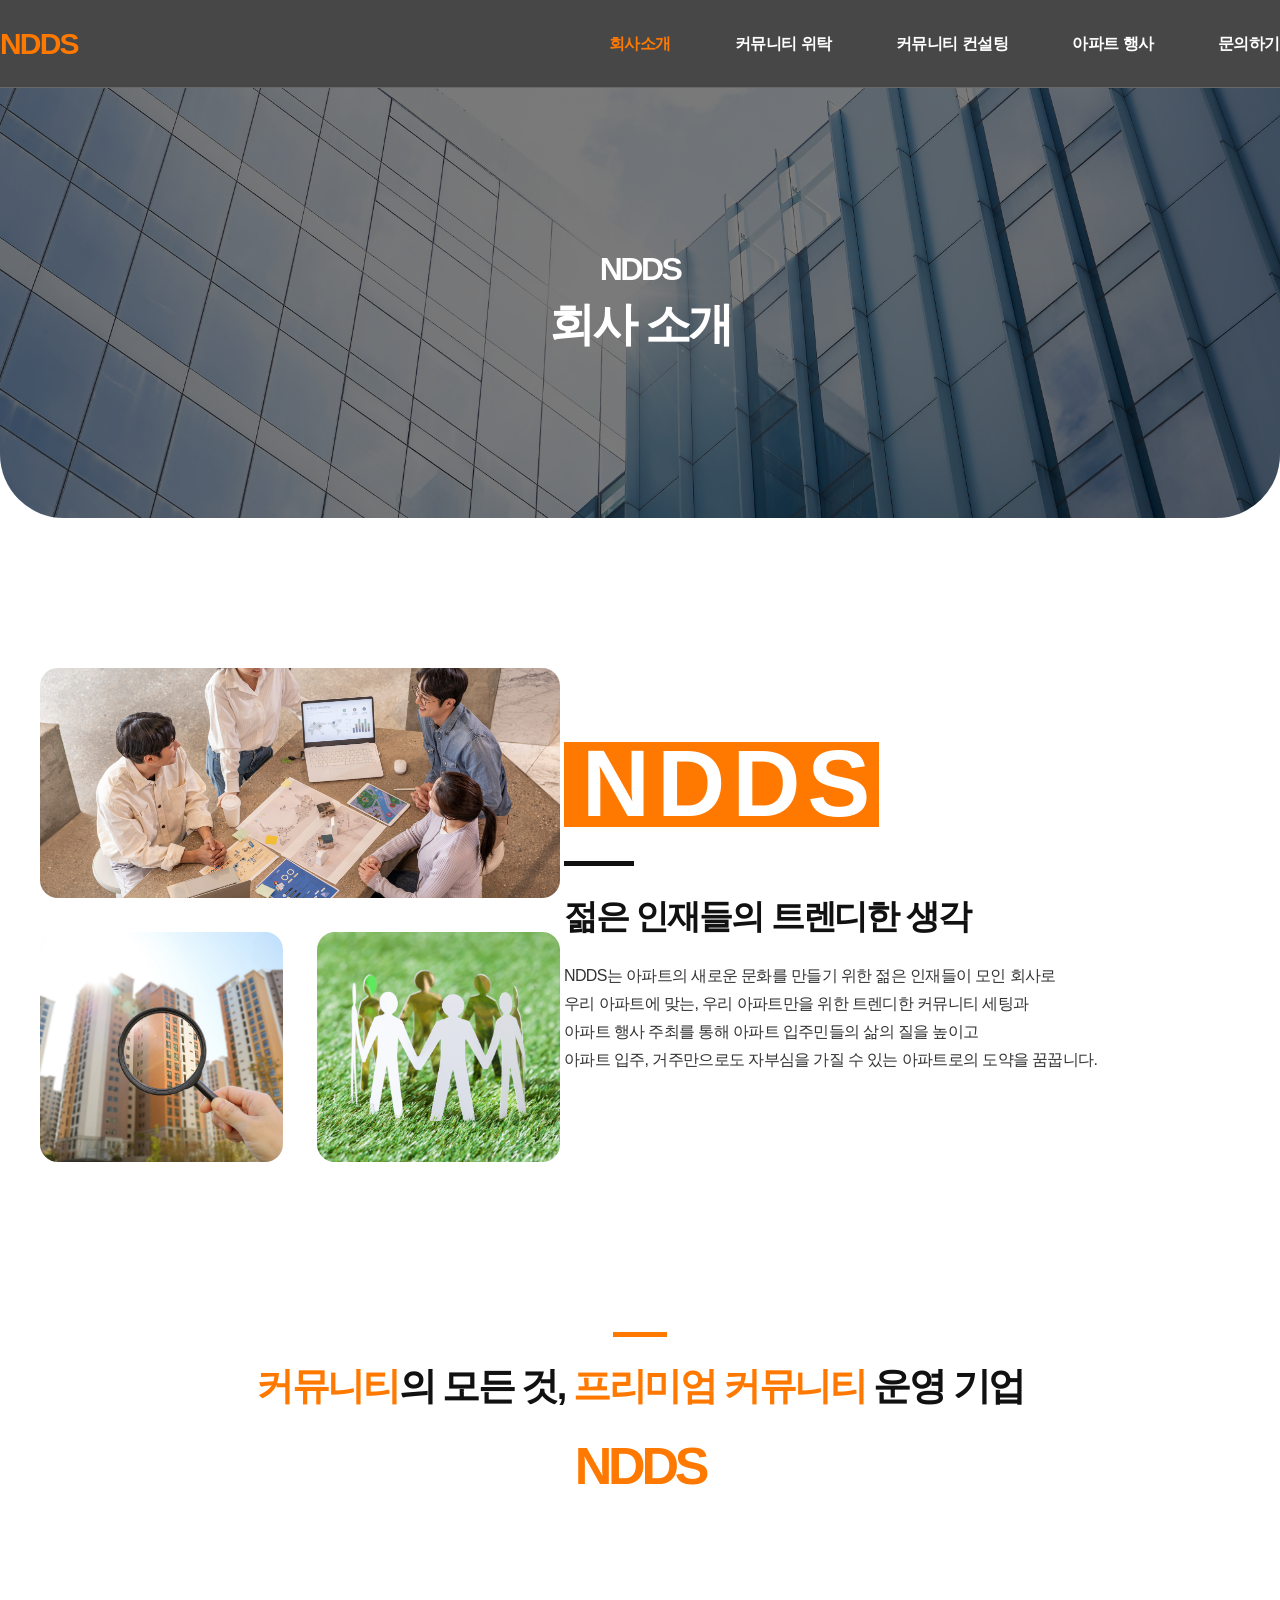
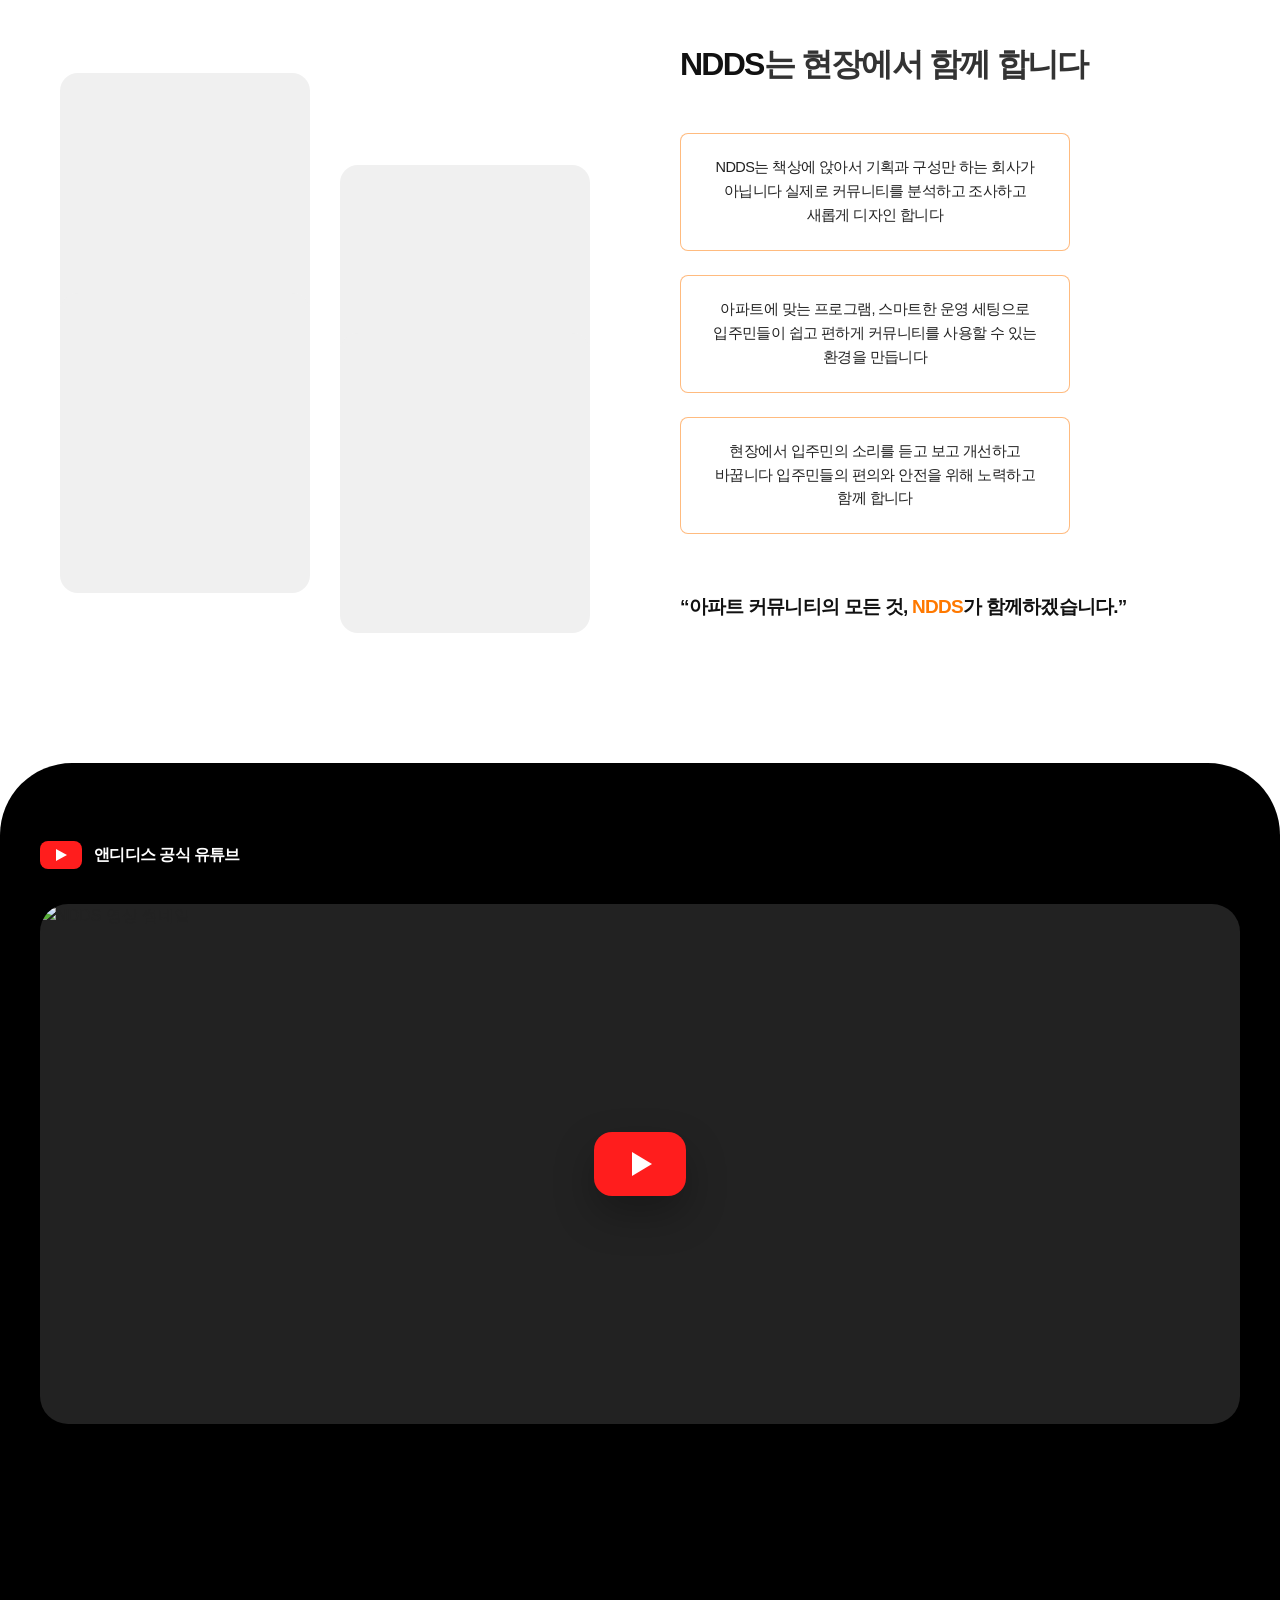
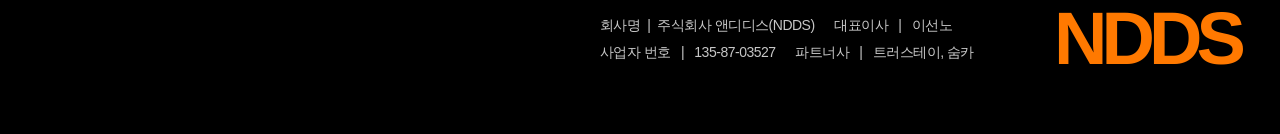
==== about.html @ 316639f5 "1" ====
<!DOCTYPE html>
<html lang="ko">
<head>
  <meta charset="UTF-8" />
  <meta name="viewport" content="width=device-width, initial-scale=1.0" />
  <title>회사소개 | NDDS</title>

  <!-- CSS -->
  <link rel="stylesheet" href="./css/reset.css" />
  <link rel="stylesheet" href="./css/common.css" />
  <link rel="stylesheet" href="./css/about.css" />

  <!-- Font -->
  <link rel="preconnect" href="https://fonts.googleapis.com" />
  <link rel="preconnect" href="https://fonts.gstatic.com" crossorigin />
  <link href="https://fonts.googleapis.com/css2?family=Pretendard:wght@400;500;600;700;800;900&display=swap" rel="stylesheet" />
</head>

<body>
  <div id="wrap">

    <!-- Header -->
    <header id="header" class="header">
      <div class="header__inner">
        <h1 class="header__logo">
          <a href="./index.html">
            <span>NDDS</span>
          </a>
        </h1>

        <nav class="gnb">
          <ul class="gnb__list">
            <li class="gnb__item"><a href="./about.html" class="is-active">회사소개</a></li>
            <li class="gnb__item"><a href="./operation.html">커뮤니티 위탁</a></li>
            <li class="gnb__item"><a href="./consulting.html">커뮤니티 컨설팅</a></li>
            <li class="gnb__item"><a href="./event.html">아파트 행사</a></li>
            <li class="gnb__item"><a href="./contact.html">문의하기</a></li>
          </ul>
        </nav>

        <button type="button" class="menu-btn" aria-label="모바일 메뉴 열기">
          <span></span>
          <span></span>
          <span></span>
        </button>
      </div>
    </header>

    <div class="menu-dim"></div>

    <main id="main" class="sub-main">

      <!-- Sub Visual -->
      <section class="sub-visual sub-visual--about">
        <div class="sub-visual__dim"></div>

        <div class="sub-visual__inner">
          <p class="sub-visual__logo">NDDS</p>
          <h2 class="sub-visual__title">회사 소개</h2>
        </div>
      </section>

      <!-- About Intro -->
      <section class="about-intro">
        <div class="about-intro__inner">

          <div class="about-intro__media">
            <div class="about-intro__img about-intro__img--large">
              <img src="./img/about_company_01.jpg" alt="NDDS 회의 이미지" />
            </div>

            <div class="about-intro__img-row">
              <div class="about-intro__img">
                <img src="./img/about_company_02.jpg" alt="아파트 커뮤니티 이미지" />
              </div>

              <div class="about-intro__img">
                <img src="./img/about_company_03.jpg" alt="입주민 커뮤니티 이미지" />
              </div>
            </div>
          </div>

          <div class="about-intro__text">
            <strong class="about-intro__logo">N D D S</strong>

            <span class="about-intro__bar"></span>

            <h3>
              젊은 인재들의<br class="mo-only" />
              트렌디한 생각
            </h3>

            <p>
              NDDS는 아파트의 새로운 문화를 만들기 위한 젊은 인재들이 모인 회사로 <br>
              우리 아파트에 맞는, 우리 아파트만을 위한 트렌디한 커뮤니티 세팅과<br>
              아파트 행사 주최를 통해 아파트 입주민들의 삶의 질을 높이고 <br>
              아파트 입주, 거주만으로도 자부심을 가질 수 있는 아파트로의 도약을 꿈꿉니다.
            </p>
          </div>

        </div>
      </section>

      <!-- About Slogan -->
      <section class="about-slogan">
        <div class="about-slogan__inner">
          <span class="about-slogan__bar"></span>

          <h3>
            <strong>커뮤니티</strong>의 모든 것,<br class="mo-only" />
            <strong>프리미엄 커뮤니티</strong> 운영 기업
          </h3>

          <p>NDDS</p>
        </div>
      </section>

      <!-- About Field -->
      <section class="about-field">
        <div class="about-field__inner">

          <div class="about-field__visual">
            <div class="about-field__shape about-field__shape--01"></div>
            <div class="about-field__shape about-field__shape--02"></div>
            <div class="about-field__shape about-field__shape--03"></div>
            <div class="about-field__shape about-field__shape--04"></div>
          </div>

          <div class="about-field__text">
            <h3><strong>NDDS</strong>는 현장에서 함께 합니다</h3>

            <div class="about-field__card">
              <p>
                NDDS는 책상에 앉아서 기획과 구성만 하는 회사가 아닙니다
                실제로 커뮤니티를 분석하고 조사하고 새롭게 디자인 합니다
              </p>
            </div>

            <div class="about-field__card">
              <p>
                아파트에 맞는 프로그램, 스마트한 운영 세팅으로
                입주민들이 쉽고 편하게 커뮤니티를 사용할 수 있는 환경을 만듭니다
              </p>
            </div>

            <div class="about-field__card">
              <p>
                현장에서 입주민의 소리를 듣고 보고 개선하고 바꿉니다
                입주민들의 편의와 안전을 위해 노력하고 함께 합니다
              </p>
            </div>

            <p class="about-field__quote">
              “아파트 커뮤니티의 모든 것,<br class="mo-only" />
              <strong>NDDS</strong>가 함께하겠습니다.”
            </p>
          </div>

        </div>
      </section>

      <!-- About Video -->
      <section class="about-video">
        <div class="about-video__inner">

          <div class="about-video__head">
            <span class="youtube-badge">
              <span></span>
              앤디디스 공식 유튜브
            </span>
          </div>

          <a href="https://youtu.be/ETbLbsSFsVQ?si=PbnAdHZ_L_ZVlBkO" target="_blank" rel="noopener noreferrer" class="about-video__thumb">
            <img src="./img/about_youtube_thumb.jpg" alt="NDDS 영상 썸네일" />
            <span class="about-video__play"></span>
          </a>

        </div>
      </section>

    </main>

    <!-- Footer -->
    <footer id="footer" class="footer">
      <div class="footer__inner">

        <div class="footer__info">
          <p>
            회사명&nbsp;&nbsp;|&nbsp;&nbsp;주식회사 앤디디스(NDDS)
            <span>대표이사 &nbsp;&nbsp;|&nbsp;&nbsp; 이선노</span>
          </p>

          <p>
            사업자 번호 &nbsp;&nbsp;|&nbsp;&nbsp; 135-87-03527
            <span>파트너사 &nbsp;&nbsp;|&nbsp;&nbsp; 트러스테이, 숨카</span>
          </p>
        </div>

        <div class="footer__logo">
          NDDS
        </div>

      </div>
    </footer>

  </div>

  <script src="./js/menu.js"></script>
</body>
</html>
---- css/common.css ----
@charset "utf-8";

/* ==============================
   Root
============================== */
:root {
  --main-orange: #FF7900;
  --black: #000;
  --dark: #050505;
  --white: #fff;
  --gray-100: #f7f7f7;
  --gray-200: #eeeeee;
  --gray-500: #888;
  --gray-700: #333;
  --text: #222;

  --inner: 1280px;
  --radius-lg: 28px;
  --radius-md: 20px;
  --header-height: 88px;
}

/* ==============================
   Common
============================== */
* {
  box-sizing: border-box;
}

html {
  scroll-behavior: smooth;
}

body {
  margin: 0;
  font-family: "Pretendard", "Noto Sans KR", sans-serif;
  color: var(--text);
  background: var(--white);
  line-height: 1.5;
  word-break: keep-all;
  -webkit-font-smoothing: antialiased;
  -moz-osx-font-smoothing: grayscale;
}

a {
  color: inherit;
  text-decoration: none;
  transition: color 0.25s ease, opacity 0.25s ease;
}

ul,
li {
  margin: 0;
  padding: 0;
  list-style: none;
}

button {
  border: 0;
  background: none;
  font-family: inherit;
  cursor: pointer;
}

button,
a {
  -webkit-tap-highlight-color: transparent;
}

img {
  display: block;
  max-width: 100%;
  user-select: none;
  -webkit-user-select: none;
  -webkit-user-drag: none;
}

#wrap {
  width: 100%;
  min-width: 320px;
  overflow: hidden;
}

/* 텍스트 선택 컬러 */
::selection {
  background: rgba(255, 121, 0, 0.28);
  color: #fff;
}

/* ==============================
   Common Section Style
============================== */
.section {
  width: 100%;
  padding: 140px 0;
}

.section--dark {
  background: var(--black);
  color: var(--white);
}

.section__inner {
  width: var(--inner);
  margin: 0 auto;
}

.section__bar {
  display: block;
  width: 46px;
  height: 5px;
  margin-bottom: 24px;
  background: var(--main-orange);
}

.section__title {
  margin: 0;
  font-size: 42px;
  line-height: 1.25;
  font-weight: 800;
  letter-spacing: -0.04em;
}

.section__title strong {
  color: var(--main-orange);
}

/* ==============================
   Header
============================== */
.header {
  position: fixed;
  top: 0;
  left: 0;
  z-index: 1000;
  width: 100%;
  height: var(--header-height);
  color: var(--white);
  background: rgba(0, 0, 0, 0.72);
  border-bottom: 1px solid rgba(255, 255, 255, 0.18);
  backdrop-filter: blur(12px);
  -webkit-backdrop-filter: blur(12px);
}

.header__inner {
  width: var(--inner);
  height: 100%;
  margin: 0 auto;
  display: flex;
  align-items: center;
  justify-content: space-between;
}

.header__logo a {
  display: block;
  font-size: 30px;
  line-height: 1;
  font-weight: 900;
  letter-spacing: -0.06em;
  color: var(--main-orange);
}

.gnb__list {
  display: flex;
  align-items: center;
  gap: 64px;
}

.gnb__item a {
  display: block;
  font-size: 16px;
  font-weight: 600;
  letter-spacing: -0.03em;
  transition: color 0.25s ease;
}

.gnb__item a:hover,
.gnb__item a.is-active {
  color: var(--main-orange);
}

.gnb__item a.is-active {
  font-weight: 800;
}

/* ==============================
   Mobile Menu Button
============================== */
.menu-btn {
  display: none;
  width: 42px;
  height: 42px;
  border: 0;
  background: transparent;
  cursor: pointer;
  position: relative;
  z-index: 1001;
}

.menu-btn span {
  display: block;
  width: 24px;
  height: 2px;
  margin: 6px auto;
  background: #fff;
  border-radius: 999px;
  transition: transform 0.3s ease, opacity 0.3s ease, background 0.3s ease;
}

.header.is-open .menu-btn span:nth-child(1) {
  transform: translateY(8px) rotate(45deg);
}

.header.is-open .menu-btn span:nth-child(2) {
  opacity: 0;
}

.header.is-open .menu-btn span:nth-child(3) {
  transform: translateY(-8px) rotate(-45deg);
}

.header.is-open .menu-btn span {
  background: var(--main-orange);
}

/* ==============================
   Menu Dim
============================== */
.menu-dim {
  display: none;
}

/* ==============================
   Header Mobile
============================== */
@media screen and (max-width: 768px) {
  :root {
    --header-height: 72px;
  }

  .header {
    height: 72px;
    z-index: 1000;
  }

  .header__inner {
    width: calc(100% - 40px);
    height: 72px;
  }

  .header__logo span {
    font-size: 30px;
  }

  .menu-btn {
    display: block;
  }

  .gnb {
    position: fixed;
    top: 0;
    right: -100%;
    width: 78%;
    max-width: 340px;
    height: 100vh;
    background: #fff;
    padding: 110px 30px 40px;
    box-shadow: -20px 0 50px rgba(0, 0, 0, 0.12);
    transition: right 0.35s ease;
    z-index: 1000;
  }

  .header.is-open .gnb {
    right: 0;
  }

  .gnb__list {
    flex-direction: column;
    align-items: flex-start;
    gap: 0;
  }

  .gnb__item {
    width: 100%;
  }

  .gnb__item a {
    display: block;
    width: 100%;
    padding: 18px 0;
    font-size: 20px;
    font-weight: 800;
    color: #111;
    border-bottom: 1px solid rgba(0, 0, 0, 0.08);
    letter-spacing: -0.04em;
    transition: color 0.25s ease, background 0.25s ease, transform 0.25s ease;
  }

  .gnb__item a:hover,
  .gnb__item a:active,
  .gnb__item a:focus,
  .gnb__item a.is-active {
    color: var(--main-orange);
    background: rgba(255, 121, 0, 0.08);
  }

  body.is-menu-open {
    overflow: hidden;
  }

  .menu-dim {
    display: block;
    position: fixed;
    inset: 0;
    background: rgba(0, 0, 0, 0.42);
    opacity: 0;
    visibility: hidden;
    transition: opacity 0.3s ease, visibility 0.3s ease;
    z-index: 999;
  }

  body.is-menu-open .menu-dim {
    opacity: 1;
    visibility: visible;
  }
}

/* ==============================
   Footer
============================== */
.footer {
  width: 100%;
  height: 190px;
  background: #000;
  color: #fff;
}

.footer__inner {
  width: 1280px;
  height: 100%;
  margin: 0 auto;
  display: flex;
  align-items: center;
  justify-content: flex-end;
  gap: 120px;
}

.footer__info {
  color: rgba(255, 255, 255, 0.78);
  text-align: left;
}

.footer__info p {
  margin: 0;
  font-size: 14px;
  line-height: 1.9;
  font-weight: 500;
  letter-spacing: -0.035em;
  white-space: nowrap;
}

.footer__info p span {
  margin-left: 16px;
}

.footer__logo {
  font-size: 82px;
  line-height: 1;
  font-weight: 900;
  letter-spacing: -0.08em;
  color: var(--main-orange);
}

/* ==============================
   Footer Responsive
============================== */
@media screen and (max-width: 1440px) {
  .footer__inner {
    width: 1180px;
    gap: 100px;
  }

  .footer__logo {
    font-size: 74px;
  }
}

@media screen and (max-width: 1280px) {
  .footer__inner {
    width: calc(100% - 80px);
    gap: 80px;
  }
}

@media screen and (max-width: 1024px) {
  .footer {
    height: auto;
    padding: 60px 0;
  }

  .footer__inner {
    flex-direction: column-reverse;
    align-items: center;
    justify-content: center;
    gap: 30px;
    text-align: center;
  }

  .footer__info {
    text-align: center;
  }

  .footer__info p {
    white-space: normal;
  }

  .footer__info p span {
    display: block;
    margin-left: 0;
  }

  .footer__logo {
    font-size: 64px;
  }
}

@media screen and (max-width: 768px) {
  .footer {
    padding: 52px 0;
  }

  .footer__inner {
    width: calc(100% - 40px);
    gap: 26px;
  }

  .footer__logo {
    font-size: 52px;
  }

  .footer__info p {
    font-size: 13px;
    line-height: 1.8;
  }
}

@media screen and (max-width: 480px) {
  .footer {
    padding: 46px 0;
  }

  .footer__inner {
    width: calc(100% - 32px);
  }

  .footer__logo {
    font-size: 46px;
  }

  .footer__info p {
    font-size: 12.5px;
  }
}

@media screen and (max-width: 375px) {
  .footer__logo {
    font-size: 42px;
  }

  .footer__info p {
    font-size: 12px;
  }
}
---- css/about.css ----
/* ==============================
   About Page Common
============================== */
.sub-main {
  padding-top: var(--header-height);
}

.mo-only {
  display: none;
}

/* ==============================
   Sub Visual
============================== */
.sub-visual {
  position: relative;
  width: 100%;
  height: 430px;
  overflow: hidden;
  border-radius: 0 0 64px 64px;
  background-repeat: no-repeat;
  background-position: center center;
  background-size: cover;
}

.sub-visual--about {
  background-image: url("../img/sub_about_visual.jpg");
}

.sub-visual__dim {
  position: absolute;
  inset: 0;
  background: rgba(0, 0, 0, 0.52);
}

.sub-visual__inner {
  position: relative;
  z-index: 2;
  width: 1280px;
  height: 100%;
  margin: 0 auto;

  display: flex;
  flex-direction: column;
  align-items: center;
  justify-content: center;
}

.sub-visual__logo {
  margin: 0 0 12px;
  font-size: 32px;
  line-height: 1;
  font-weight: 900;
  letter-spacing: -0.08em;
  color: #fff;
}

.sub-visual__title {
  margin: 0;
  font-size: 46px;
  line-height: 1.2;
  font-weight: 900;
  letter-spacing: -0.06em;
  color: #fff;
}/* ==============================
   About Intro
============================== */
.about-intro {
  padding: 150px 0 100px;
  background: #fff;
}

.about-intro__inner {
  width: 1280px;
  margin: 0 auto;

  display: grid;
  grid-template-columns: 520px 1fr;
  align-items: center;
  gap: 70px;
}

.about-intro__media {
  width: 520px;
  display: flex;
  flex-direction: column;
  gap: 34px;
}

.about-intro__img {
  overflow: hidden;
  border-radius: 18px;
  background: #f0f0f0;
}

.about-intro__img img {
  width: 100%;
  height: 100%;
  object-fit: cover;
}

.about-intro__img--large {
  width: 100%;
  height: 230px;
}

.about-intro__img-row {
  width: 100%;
  display: flex;
  gap: 34px;
}

.about-intro__img-row .about-intro__img {
  flex: 1;
  height: 230px;
}

.about-intro__text {
  position: relative;
}

.about-intro__logo {
  display: block;
  margin-bottom: 34px;
  padding: 0 18px;
  width: fit-content;
  background: var(--main-orange);
  color: #fff;
  font-size: 118px;
  line-height: 0.9;
  font-weight: 900;
  letter-spacing: -0.1em;
}

.about-intro__bar {
  display: block;
  width: 70px;
  height: 5px;
  margin-bottom: 28px;
  background: #111;
}

.about-intro__text h3 {
  margin: 0 0 22px;
  font-size: 34px;
  line-height: 1.35;
  font-weight: 900;
  letter-spacing: -0.06em;
  color: #111;
}

.about-intro__text p {
  max-width: 560px;
  margin: 0 0 14px;
  font-size: 16px;
  line-height: 1.75;
  font-weight: 500;
  letter-spacing: -0.04em;
  color: #333;
}
/* ==============================
   About Slogan
============================== */
.about-slogan {
  padding: 70px 0 80px;
  background: #fff;
  text-align: center;
}

.about-slogan__inner {
  width: 1280px;
  margin: 0 auto;
}

.about-slogan__bar {
  display: block;
  width: 54px;
  height: 5px;
  margin: 0 auto 24px;
  background: var(--main-orange);
}

.about-slogan h3 {
  margin: 0;
  font-size: 38px;
  line-height: 1.35;
  font-weight: 900;
  letter-spacing: -0.065em;
  color: #111;
}

.about-slogan h3 strong {
  color: var(--main-orange);
}

.about-slogan p {
  margin: 28px 0 0;
  font-size: 52px;
  line-height: 1;
  font-weight: 900;
  letter-spacing: -0.08em;
  color: var(--main-orange);
}

/* ==============================
   About Field
============================== */
.about-field {
  padding: 70px 0 140px;
  background: #fff;
}

.about-field__inner {
  width: 1280px;
  margin: 0 auto;

  display: grid;
  grid-template-columns: 1fr 1fr;
  align-items: center;
  gap: 80px;
}

.about-field__visual {
  position: relative;
  height: 520px;
}

.about-field__shape {
  position: absolute;
  border-radius: 18px;
  background: #f0f0f0;
}

.about-field__shape--01 {
  left: 20px;
  top: 0;
  width: 250px;
  height: 300px;
}

.about-field__shape--02 {
  left: 300px;
  top: 92px;
  width: 250px;
  height: 300px;
}

.about-field__shape--03 {
  left: 20px;
  bottom: 0;
  width: 250px;
  height: 300px;
}

.about-field__shape--04 {
  left: 300px;
  bottom: -40px;
  width: 250px;
  height: 300px;
}

.about-field__text h3 {
  margin: 0 0 46px;
  font-size: 32px;
  line-height: 1.4;
  font-weight: 900;
  letter-spacing: -0.055em;
  color: #333;
}

.about-field__text h3 strong {
  color: #111;
}

.about-field__card {
  width: 390px;
  padding: 22px 28px;
  margin-bottom: 24px;
  border: 1px solid rgba(255, 121, 0, 0.5);
  border-radius: 8px;
  background: #fff;
}

.about-field__card p {
  margin: 0;
  font-size: 14.5px;
  line-height: 1.65;
  font-weight: 500;
  letter-spacing: -0.04em;
  color: #222;
  text-align: center;
}

.about-field__quote {
  margin: 58px 0 0;
  font-size: 19px;
  line-height: 1.6;
  font-weight: 900;
  letter-spacing: -0.04em;
  color: #111;
}

.about-field__quote strong {
  color: var(--main-orange);
}

/* ==============================
   About Video
============================== */
.about-video {
  padding: 78px 0 120px;
  background: #000;
  border-radius: 72px 72px 0 0;
}

.about-video__inner {
  width: 1280px;
  margin: 0 auto;
}

.about-video__head {
  margin-bottom: 28px;
}

.youtube-badge {
  display: inline-flex;
  align-items: center;
  gap: 12px;
  color: #fff;
  font-size: 16px;
  font-weight: 800;
  letter-spacing: -0.04em;
}

.youtube-badge span {
  position: relative;
  width: 42px;
  height: 28px;
  border-radius: 8px;
  background: #ff1d1d;
}

.youtube-badge span::after {
  content: "";
  position: absolute;
  left: 16px;
  top: 8px;
  border-left: 11px solid #fff;
  border-top: 6px solid transparent;
  border-bottom: 6px solid transparent;
}

.about-video__thumb {
  position: relative;
  display: block;
  overflow: hidden;
  border-radius: 28px;
  background: #222;
}

.about-video__thumb img {
  width: 100%;
  height: 520px;
  object-fit: cover;
}

.about-video__play {
  position: absolute;
  left: 50%;
  top: 50%;
  width: 92px;
  height: 64px;
  transform: translate(-50%, -50%);
  border-radius: 18px;
  background: #ff1d1d;
  box-shadow: 0 18px 40px rgba(0, 0, 0, 0.28);
}

.about-video__play::after {
  content: "";
  position: absolute;
  left: 38px;
  top: 20px;
  border-left: 20px solid #fff;
  border-top: 12px solid transparent;
  border-bottom: 12px solid transparent;
}

/* ==============================
   About Responsive
============================== */
@media screen and (max-width: 1440px) {
  .sub-visual__inner,
  .about-intro__inner,
  .about-slogan__inner,
  .about-field__inner,
  .about-video__inner {
    width: 1180px;
  }

  .about-intro__logo {
    font-size: 106px;
  }
}

@media screen and (max-width: 1280px) {
  .sub-visual__inner,
  .about-intro__inner,
  .about-slogan__inner,
  .about-field__inner,
  .about-video__inner {
    width: calc(100% - 80px);
  }

  .about-intro__inner {
    grid-template-columns: 470px 1fr;
    gap: 54px;
  }

  .about-intro__logo {
    font-size: 94px;
  }
}

@media screen and (max-width: 1024px) {
  .sub-visual {
    height: 380px;
    border-radius: 0 0 48px 48px;
  }

  .about-intro {
    padding: 120px 0 80px;
  }

  .about-intro__inner,
  .about-field__inner {
    grid-template-columns: 1fr;
  }

  .about-intro__media {
    order: 2;
  }

  .about-intro__text {
    order: 1;
  }

  .about-field__visual {
    height: 430px;
  }

  .about-field__shape--01 {
    left: 0;
  }

  .about-field__shape--02 {
    left: 280px;
  }

  .about-field__shape--03 {
    left: 0;
  }

  .about-field__shape--04 {
    left: 280px;
  }

  .about-video__thumb img {
    height: 430px;
  }
}

@media screen and (max-width: 768px) {
  .sub-main {
    padding-top: 72px;
  }

  .mo-only {
    display: block;
  }

  .sub-visual {
    height: 320px;
    border-radius: 0 0 36px 36px;
  }

  .sub-visual__inner,
  .about-intro__inner,
  .about-slogan__inner,
  .about-field__inner,
  .about-video__inner {
    width: calc(100% - 40px);
  }

  .sub-visual__logo {
    font-size: 26px;
  }

  .sub-visual__title {
    font-size: 38px;
  }

  .about-intro {
    padding: 88px 0 62px;
  }

  .about-intro__inner {
    gap: 46px;
  }

  .about-intro__logo {
    font-size: 68px;
    margin-bottom: 28px;
  }

  .about-intro__text h3 {
    font-size: 28px;
  }

  .about-intro__img--large {
    width: 100%;
    height: 210px;
  }

  .about-intro__img-row {
    gap: 18px;
  }

  .about-intro__img-row .about-intro__img {
    width: 50%;
    height: 190px;
  }

  .about-slogan {
    padding: 56px 0 68px;
  }

  .about-slogan h3 {
    font-size: 29px;
  }

  .about-slogan p {
    font-size: 42px;
  }

  .about-field {
    padding: 50px 0 100px;
  }

  .about-field__inner {
    gap: 46px;
  }

  .about-field__visual {
    height: 390px;
  }

  .about-field__shape {
    border-radius: 16px;
  }

  .about-field__shape--01 {
    left: 0;
    top: 0;
    width: 45%;
    height: 180px;
  }

  .about-field__shape--02 {
    right: 0;
    left: auto;
    top: 62px;
    width: 45%;
    height: 180px;
  }

  .about-field__shape--03 {
    left: 0;
    bottom: 80px;
    width: 45%;
    height: 180px;
  }

  .about-field__shape--04 {
    right: 0;
    left: auto;
    bottom: 20px;
    width: 45%;
    height: 180px;
  }

  .about-field__text h3 {
    margin-bottom: 32px;
    font-size: 26px;
    text-align: center;
  }

  .about-field__card {
    width: 100%;
    padding: 20px 22px;
  }

  .about-field__quote {
    margin-top: 42px;
    text-align: center;
    font-size: 17px;
  }

  .about-video {
    padding: 58px 0 84px;
    border-radius: 44px 44px 0 0;
  }

  .about-video__thumb {
    border-radius: 20px;
  }

  .about-video__thumb img {
    height: 280px;
  }

  .about-video__play {
    width: 68px;
    height: 48px;
    border-radius: 14px;
  }

  .about-video__play::after {
    left: 28px;
    top: 15px;
    border-left-width: 15px;
    border-top-width: 9px;
    border-bottom-width: 9px;
  }
}

@media screen and (max-width: 430px) {
  .sub-visual {
    height: 280px;
  }

  .sub-visual__title {
    font-size: 34px;
  }

  .about-intro__logo {
    font-size: 58px;
  }

  .about-intro__text h3 {
    font-size: 25px;
  }

  .about-intro__text p {
    font-size: 14.5px;
  }

  .about-slogan h3 {
    font-size: 25px;
  }

  .about-slogan p {
    font-size: 36px;
  }

  .about-field__visual {
    height: 350px;
  }

  .about-field__card p {
    font-size: 13.5px;
  }

  .about-video__thumb img {
    height: 230px;
  }
}

@media screen and (max-width: 375px) {
  .sub-visual__inner,
  .about-intro__inner,
  .about-slogan__inner,
  .about-field__inner,
  .about-video__inner {
    width: calc(100% - 28px);
  }

  .about-intro__logo {
    font-size: 52px;
  }

  .about-field__visual {
    height: 320px;
  }

  .about-video__thumb img {
    height: 210px;
  }
}
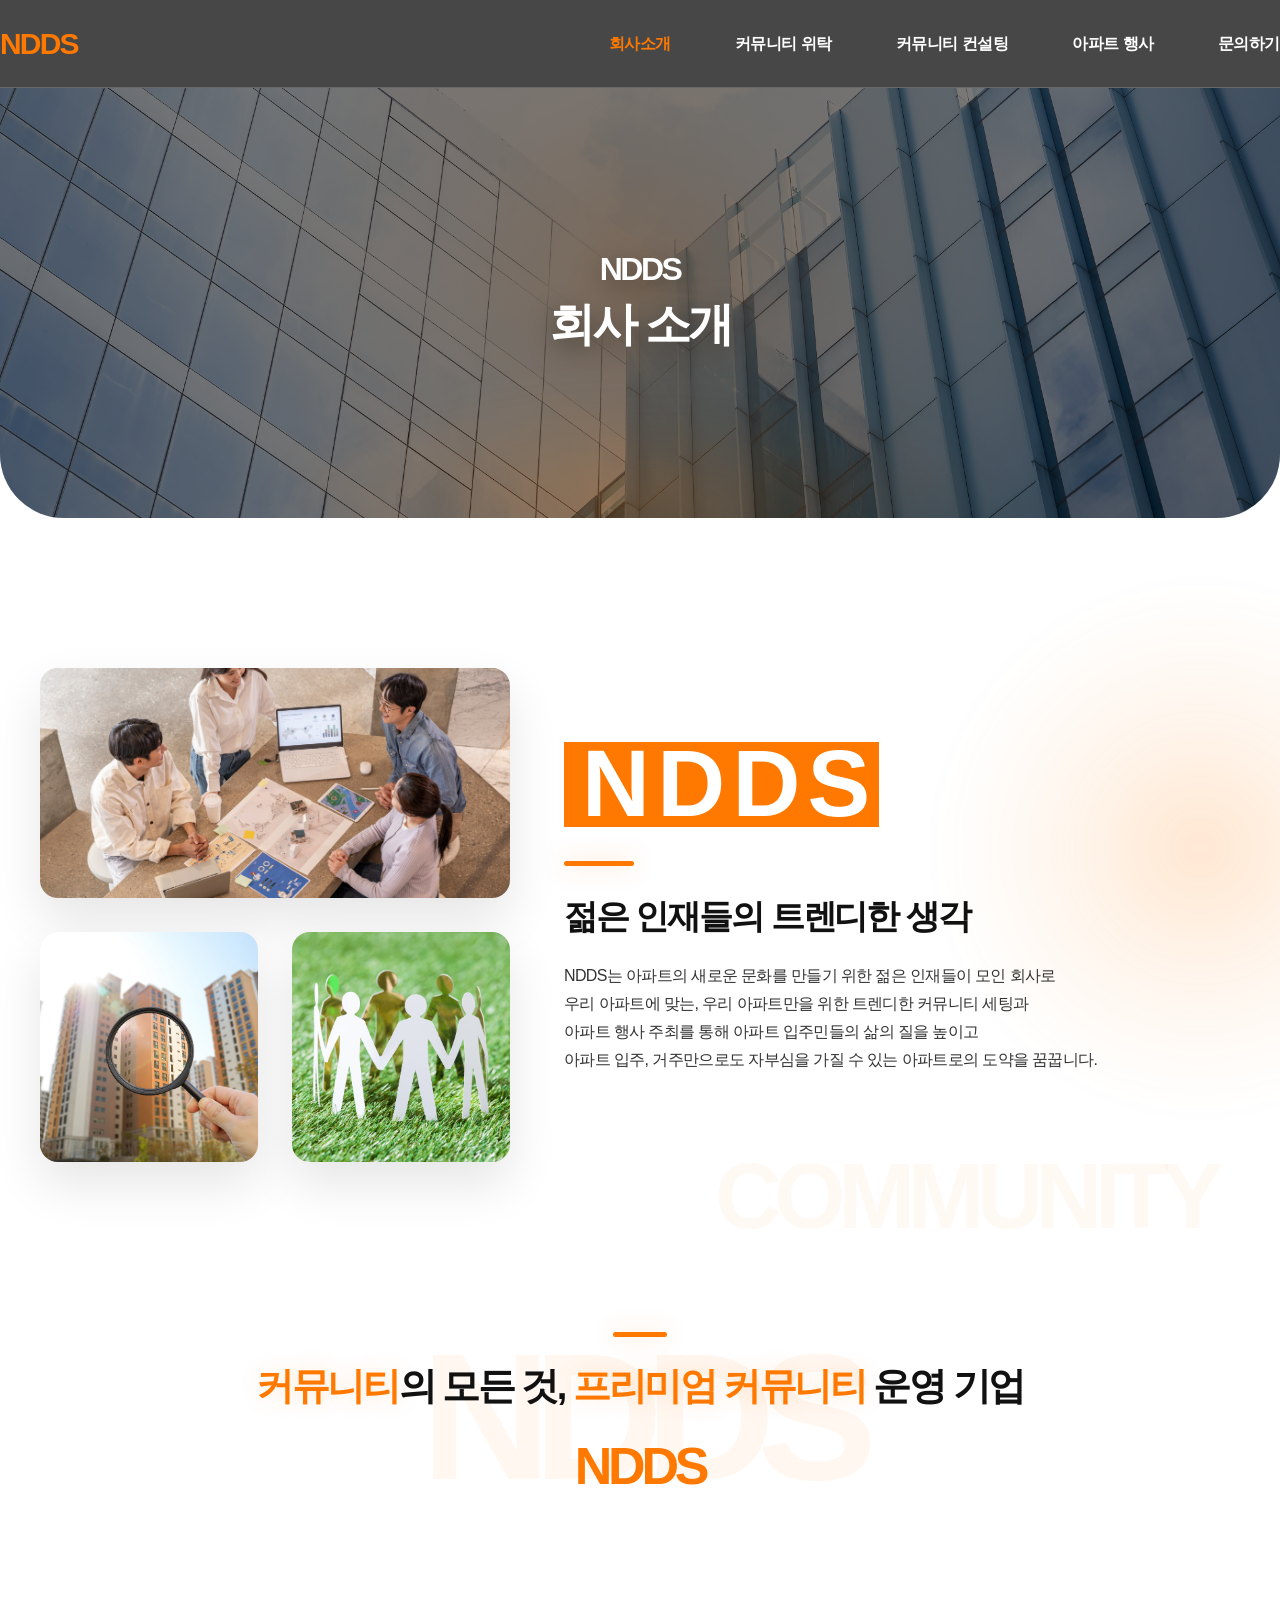
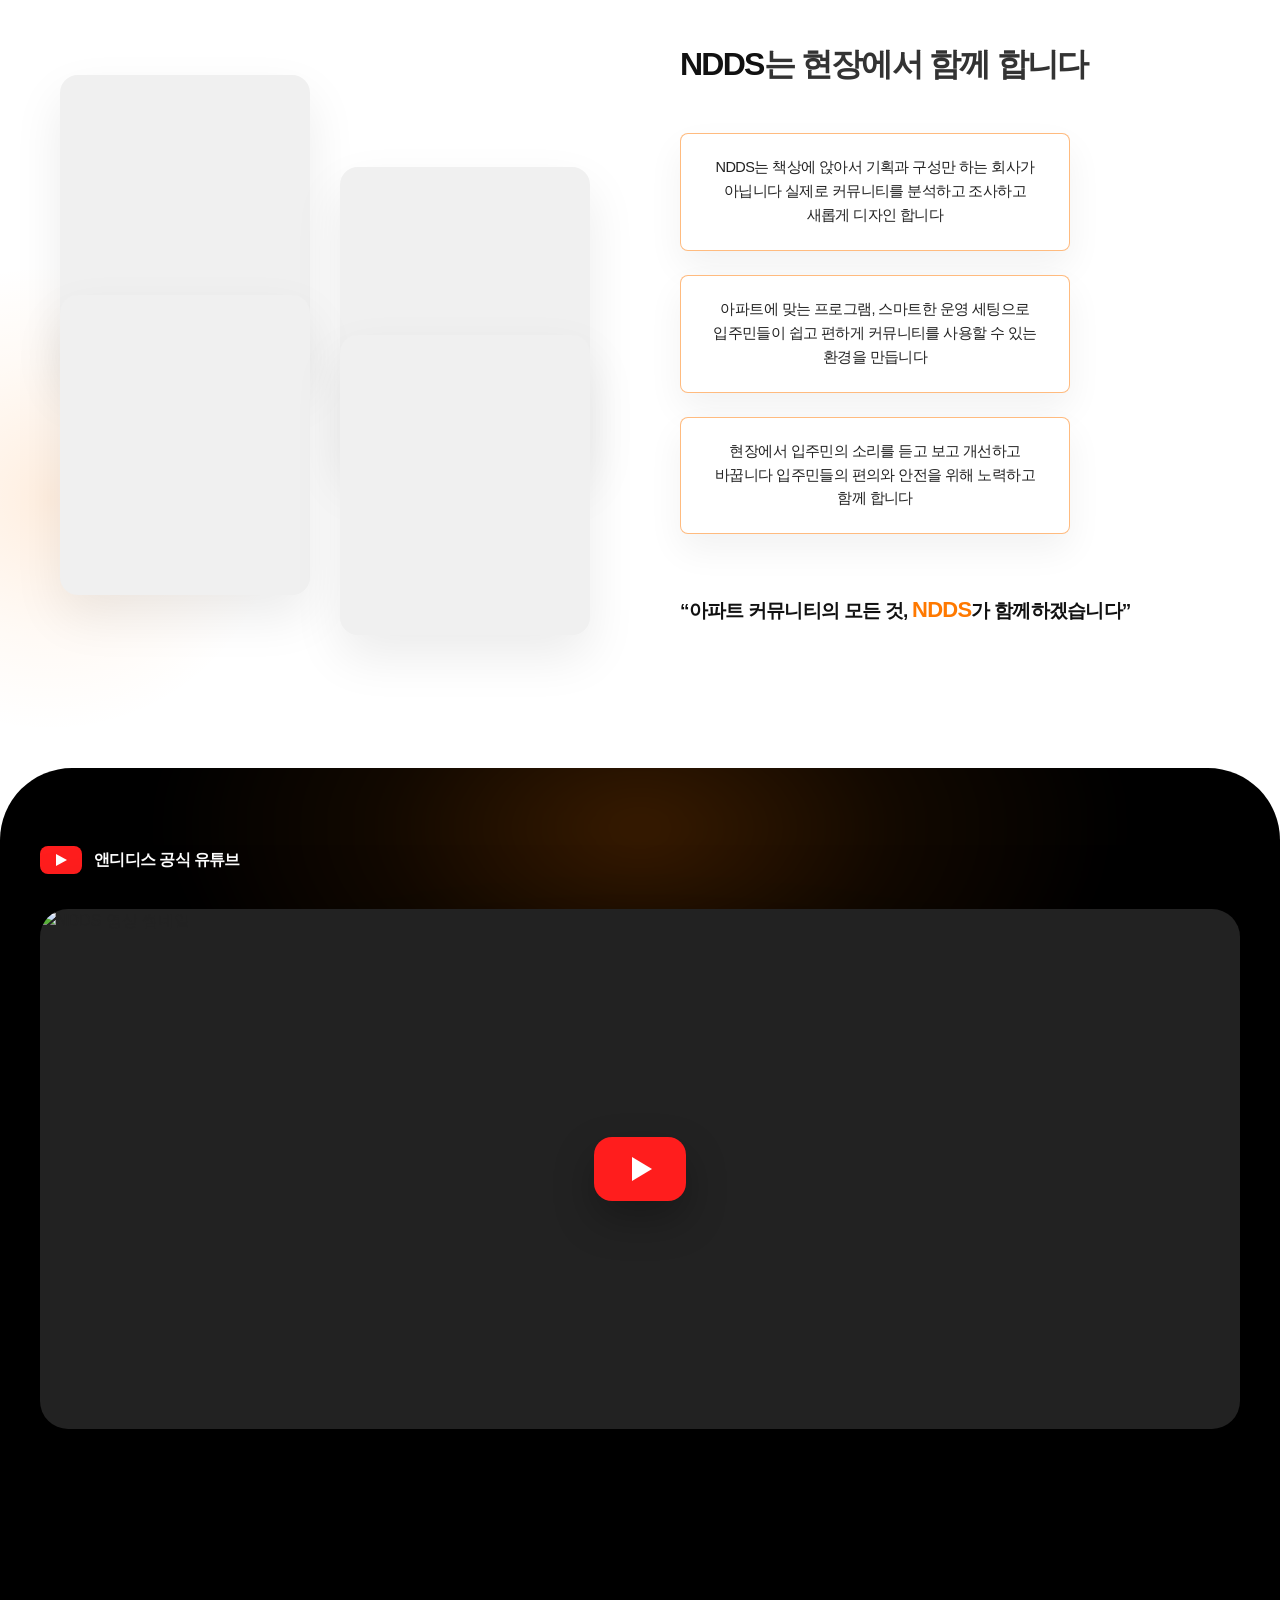
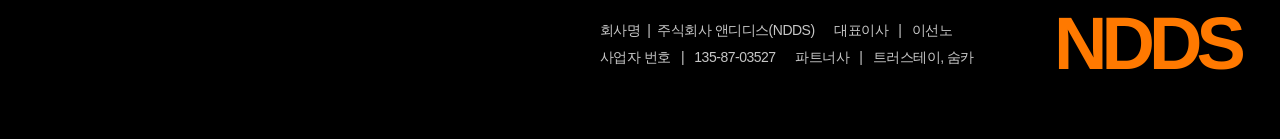
==== commit 4a819180: "3" ====
--- a/about.html
+++ b/about.html
@@ -81,7 +81,7 @@
           </div>
 
           <div class="about-intro__text">
-            <strong class="about-intro__logo">N D D S</strong>
+            <strong class="about-intro__logo">N D D S </strong>
 
             <span class="about-intro__bar"></span>
 
@@ -152,7 +152,7 @@
 
             <p class="about-field__quote">
               “아파트 커뮤니티의 모든 것,<br class="mo-only" />
-              <strong>NDDS</strong>가 함께하겠습니다.”
+              <strong>NDDS</strong>가<br class="mo-only" /> 함께하겠습니다”
             </p>
           </div>
 
--- a/css/about.css
+++ b/css/about.css
@@ -21,21 +21,57 @@
   background-repeat: no-repeat;
   background-position: center center;
   background-size: cover;
+  isolation: isolate;
 }
 
 .sub-visual--about {
   background-image: url("../img/sub_about_visual.jpg");
 }
 
+.sub-visual::before {
+  content: "";
+  position: absolute;
+  inset: 0;
+  z-index: 1;
+  background:
+    radial-gradient(
+      circle at 50% 46%,
+      rgba(255, 121, 0, 0.28) 0%,
+      rgba(255, 121, 0, 0.1) 28%,
+      rgba(255, 121, 0, 0) 62%
+    );
+  pointer-events: none;
+}
+
+.sub-visual::after {
+  content: "";
+  position: absolute;
+  left: 50%;
+  bottom: -120px;
+  z-index: 1;
+  width: 760px;
+  height: 260px;
+  transform: translateX(-50%);
+  background: radial-gradient(
+    ellipse,
+    rgba(255, 121, 0, 0.25) 0%,
+    rgba(255, 121, 0, 0.08) 42%,
+    rgba(255, 121, 0, 0) 70%
+  );
+  filter: blur(18px);
+  pointer-events: none;
+}
+
 .sub-visual__dim {
   position: absolute;
   inset: 0;
+  z-index: 1;
   background: rgba(0, 0, 0, 0.52);
 }
 
 .sub-visual__inner {
   position: relative;
-  z-index: 2;
+  z-index: 3;
   width: 1280px;
   height: 100%;
   margin: 0 auto;
@@ -44,6 +80,8 @@
   flex-direction: column;
   align-items: center;
   justify-content: center;
+
+  animation: aboutHeroReveal 1s ease forwards;
 }
 
 .sub-visual__logo {
@@ -53,6 +91,7 @@
   font-weight: 900;
   letter-spacing: -0.08em;
   color: #fff;
+  text-shadow: 0 8px 28px rgba(0, 0, 0, 0.42);
 }
 
 .sub-visual__title {
@@ -62,15 +101,67 @@
   font-weight: 900;
   letter-spacing: -0.06em;
   color: #fff;
-}/* ==============================
+  text-shadow: 0 8px 28px rgba(0, 0, 0, 0.42);
+}
+
+@keyframes aboutHeroReveal {
+  0% {
+    opacity: 0;
+    transform: translateY(26px);
+    filter: blur(8px);
+  }
+
+  100% {
+    opacity: 1;
+    transform: translateY(0);
+    filter: blur(0);
+  }
+}
+
+/* ==============================
    About Intro
 ============================== */
 .about-intro {
+  position: relative;
   padding: 150px 0 100px;
   background: #fff;
+  overflow: hidden;
+}
+
+.about-intro::before {
+  content: "";
+  position: absolute;
+  right: -180px;
+  top: 70px;
+  width: 520px;
+  height: 520px;
+  border-radius: 50%;
+  background: radial-gradient(
+    circle,
+    rgba(255, 121, 0, 0.18) 0%,
+    rgba(255, 121, 0, 0.07) 36%,
+    rgba(255, 121, 0, 0) 72%
+  );
+  filter: blur(18px);
+  pointer-events: none;
+}
+
+.about-intro::after {
+  content: "COMMUNITY";
+  position: absolute;
+  right: 5%;
+  bottom: 20px;
+  font-size: 92px;
+  line-height: 1;
+  font-weight: 900;
+  letter-spacing: -0.08em;
+  color: rgba(255, 121, 0, 0.045);
+  pointer-events: none;
 }
 
 .about-intro__inner {
+  position: relative;
+  z-index: 2;
   width: 1280px;
   margin: 0 auto;
 
@@ -88,15 +179,48 @@
 }
 
 .about-intro__img {
+  position: relative;
   overflow: hidden;
   border-radius: 18px;
   background: #f0f0f0;
+  box-shadow: 0 22px 50px rgba(0, 0, 0, 0.1);
+  transition: transform 0.45s ease, box-shadow 0.45s ease;
+}
+
+.about-intro__img::after {
+  content: "";
+  position: absolute;
+  inset: 0;
+  background:
+    linear-gradient(
+      135deg,
+      rgba(255, 255, 255, 0.22) 0%,
+      rgba(255, 255, 255, 0) 42%,
+      rgba(255, 121, 0, 0.2) 100%
+    );
+  opacity: 0;
+  transition: opacity 0.45s ease;
+  pointer-events: none;
+}
+
+.about-intro__img:hover {
+  transform: translateY(-10px);
+  box-shadow: 0 34px 78px rgba(0, 0, 0, 0.16);
+}
+
+.about-intro__img:hover::after {
+  opacity: 1;
 }
 
 .about-intro__img img {
   width: 100%;
   height: 100%;
   object-fit: cover;
+  transition: transform 0.65s ease;
+}
+
+.about-intro__img:hover img {
+  transform: scale(1.07);
 }
 
 .about-intro__img--large {
@@ -120,10 +244,12 @@
 }
 
 .about-intro__logo {
+  position: relative;
   display: block;
   margin-bottom: 34px;
   padding: 0 18px;
   width: fit-content;
+  overflow: hidden;
   background: var(--main-orange);
   color: #fff;
   font-size: 118px;
@@ -132,13 +258,49 @@
   letter-spacing: -0.1em;
 }
 
+.about-intro__logo::after {
+  content: "";
+  position: absolute;
+  left: -80%;
+  top: 0;
+  width: 48%;
+  height: 100%;
+  background: linear-gradient(
+    110deg,
+    rgba(255, 255, 255, 0) 0%,
+    rgba(255, 255, 255, 0.42) 50%,
+    rgba(255, 255, 255, 0) 100%
+  );
+  transform: skewX(-20deg);
+  animation: aboutLogoShine 4s ease-in-out infinite;
+}
+
+@keyframes aboutLogoShine {
+  0% {
+    left: -80%;
+  }
+
+  42% {
+    left: 130%;
+  }
+
+  100% {
+    left: 130%;
+  }
+}
+
 .about-intro__bar {
+  position: relative;
   display: block;
   width: 70px;
   height: 5px;
   margin-bottom: 28px;
-  background: #111;
-}
+  background: var(--main-orange);
+  border-radius: 999px;
+  box-shadow: 0 0 24px rgba(255, 121, 0, 0.34);
+}
+
+
 
 .about-intro__text h3 {
   margin: 0 0 22px;
@@ -158,26 +320,48 @@
   letter-spacing: -0.04em;
   color: #333;
 }
+
 /* ==============================
    About Slogan
 ============================== */
 .about-slogan {
+  position: relative;
   padding: 70px 0 80px;
   background: #fff;
   text-align: center;
+  overflow: hidden;
+}
+
+.about-slogan::before {
+  content: "NDDS";
+  position: absolute;
+  left: 50%;
+  top: 50%;
+  transform: translate(-50%, -50%);
+  color: rgba(255, 121, 0, 0.06);
+  font-size: 180px;
+  line-height: 1;
+  font-weight: 900;
+  letter-spacing: -0.1em;
+  pointer-events: none;
 }
 
 .about-slogan__inner {
+  position: relative;
+  z-index: 2;
   width: 1280px;
   margin: 0 auto;
 }
 
 .about-slogan__bar {
+  position: relative;
   display: block;
   width: 54px;
   height: 5px;
   margin: 0 auto 24px;
   background: var(--main-orange);
+  border-radius: 999px;
+  box-shadow: 0 0 24px rgba(255, 121, 0, 0.3);
 }
 
 .about-slogan h3 {
@@ -191,6 +375,7 @@
 
 .about-slogan h3 strong {
   color: var(--main-orange);
+  text-shadow: 0 0 24px rgba(255, 121, 0, 0.2);
 }
 
 .about-slogan p {
@@ -206,11 +391,32 @@
    About Field
 ============================== */
 .about-field {
+  position: relative;
   padding: 70px 0 140px;
   background: #fff;
+  overflow: hidden;
+}
+
+.about-field::before {
+  content: "";
+  position: absolute;
+  left: -180px;
+  bottom: 40px;
+  width: 460px;
+  height: 460px;
+  border-radius: 50%;
+  background: radial-gradient(
+    circle,
+    rgba(255, 121, 0, 0.12) 0%,
+    rgba(255, 121, 0, 0.04) 42%,
+    rgba(255, 121, 0, 0) 72%
+  );
+  pointer-events: none;
 }
 
 .about-field__inner {
+  position: relative;
+  z-index: 2;
   width: 1280px;
   margin: 0 auto;
 
@@ -229,6 +435,13 @@
   position: absolute;
   border-radius: 18px;
   background: #f0f0f0;
+  box-shadow: 0 22px 50px rgba(0, 0, 0, 0.08);
+  transition: transform 0.45s ease, box-shadow 0.45s ease;
+}
+
+.about-field__shape:hover {
+  transform: translateY(-10px);
+  box-shadow: 0 34px 70px rgba(0, 0, 0, 0.13);
 }
 
 .about-field__shape--01 {
@@ -273,12 +486,38 @@
 }
 
 .about-field__card {
+  position: relative;
   width: 390px;
   padding: 22px 28px;
   margin-bottom: 24px;
+  overflow: hidden;
   border: 1px solid rgba(255, 121, 0, 0.5);
   border-radius: 8px;
   background: #fff;
+  box-shadow: 0 16px 36px rgba(0, 0, 0, 0.055);
+  transition: transform 0.35s ease, box-shadow 0.35s ease, border-color 0.35s ease;
+}
+
+.about-field__card::before {
+  content: "";
+  position: absolute;
+  left: 0;
+  top: 0;
+  width: 5px;
+  height: 100%;
+  background: var(--main-orange);
+  opacity: 0;
+  transition: opacity 0.35s ease;
+}
+
+.about-field__card:hover {
+  transform: translateX(8px);
+  border-color: var(--main-orange);
+  box-shadow: 0 24px 56px rgba(255, 121, 0, 0.14);
+}
+
+.about-field__card:hover::before {
+  opacity: 1;
 }
 
 .about-field__card p {
@@ -302,18 +541,41 @@
 
 .about-field__quote strong {
   color: var(--main-orange);
+  font-size: 22px;
 }
 
 /* ==============================
    About Video
 ============================== */
 .about-video {
+  position: relative;
   padding: 78px 0 120px;
   background: #000;
   border-radius: 72px 72px 0 0;
+  overflow: hidden;
+}
+
+.about-video::before {
+  content: "";
+  position: absolute;
+  left: 50%;
+  top: -220px;
+  width: 960px;
+  height: 560px;
+  transform: translateX(-50%);
+  background: radial-gradient(
+    ellipse,
+    rgba(255, 121, 0, 0.22) 0%,
+    rgba(255, 121, 0, 0.07) 38%,
+    rgba(255, 121, 0, 0) 72%
+  );
+  filter: blur(18px);
+  pointer-events: none;
 }
 
 .about-video__inner {
+  position: relative;
+  z-index: 2;
   width: 1280px;
   margin: 0 auto;
 }
@@ -356,24 +618,43 @@
   overflow: hidden;
   border-radius: 28px;
   background: #222;
+  box-shadow: 0 36px 90px rgba(0, 0, 0, 0.45);
+  transition: transform 0.45s ease, box-shadow 0.45s ease;
+}
+
+.about-video__thumb:hover {
+  transform: translateY(-10px);
+  box-shadow: 0 46px 120px rgba(255, 121, 0, 0.18);
 }
 
 .about-video__thumb img {
   width: 100%;
   height: 520px;
   object-fit: cover;
+  transition: transform 0.7s ease;
+}
+
+.about-video__thumb:hover img {
+  transform: scale(1.04);
 }
 
 .about-video__play {
   position: absolute;
   left: 50%;
   top: 50%;
+  z-index: 3;
   width: 92px;
   height: 64px;
   transform: translate(-50%, -50%);
   border-radius: 18px;
   background: #ff1d1d;
   box-shadow: 0 18px 40px rgba(0, 0, 0, 0.28);
+  transition: transform 0.35s ease, box-shadow 0.35s ease;
+}
+
+.about-video__thumb:hover .about-video__play {
+  transform: translate(-50%, -50%) scale(1.08);
+  box-shadow: 0 18px 48px rgba(255, 29, 29, 0.38);
 }
 
 .about-video__play::after {
@@ -417,6 +698,10 @@
     gap: 54px;
   }
 
+  .about-intro__media {
+    width: 470px;
+  }
+
   .about-intro__logo {
     font-size: 94px;
   }
@@ -482,6 +767,12 @@
   .sub-visual {
     height: 320px;
     border-radius: 0 0 36px 36px;
+  }
+
+  .sub-visual::after {
+    width: 420px;
+    height: 180px;
+    bottom: -80px;
   }
 
   .sub-visual__inner,
@@ -504,8 +795,24 @@
     padding: 88px 0 62px;
   }
 
+  .about-intro::before,
+  .about-field::before,
+  .about-video::before {
+    opacity: 0.7;
+  }
+
+  .about-intro::after {
+    font-size: 48px;
+    right: 20px;
+    bottom: 30px;
+  }
+
   .about-intro__inner {
     gap: 46px;
+  }
+
+  .about-intro__media {
+    width: 100%;
   }
 
   .about-intro__logo {
@@ -523,16 +830,34 @@
   }
 
   .about-intro__img-row {
+    width: 100%;
     gap: 18px;
   }
 
   .about-intro__img-row .about-intro__img {
-    width: 50%;
+    flex: 1;
+    width: auto;
     height: 190px;
+  }
+
+  .about-intro__img:hover,
+  .about-field__shape:hover,
+  .about-field__card:hover,
+  .about-video__thumb:hover {
+    transform: none;
+  }
+
+  .about-intro__img:hover img,
+  .about-video__thumb:hover img {
+    transform: none;
   }
 
   .about-slogan {
     padding: 56px 0 68px;
+  }
+
+  .about-slogan::before {
+    font-size: 96px;
   }
 
   .about-slogan h3 {
@@ -696,4 +1021,22 @@
   .about-video__thumb img {
     height: 210px;
   }
+}
+
+/* ==============================
+   Motion Reduce
+============================== */
+@media (prefers-reduced-motion: reduce) {
+  .sub-visual__inner,
+  .about-intro__img,
+  .about-intro__img img,
+  .about-intro__logo::after,
+  .about-field__shape,
+  .about-field__card,
+  .about-video__thumb,
+  .about-video__thumb img,
+  .about-video__play {
+    animation: none;
+    transition: none;
+  }
 }
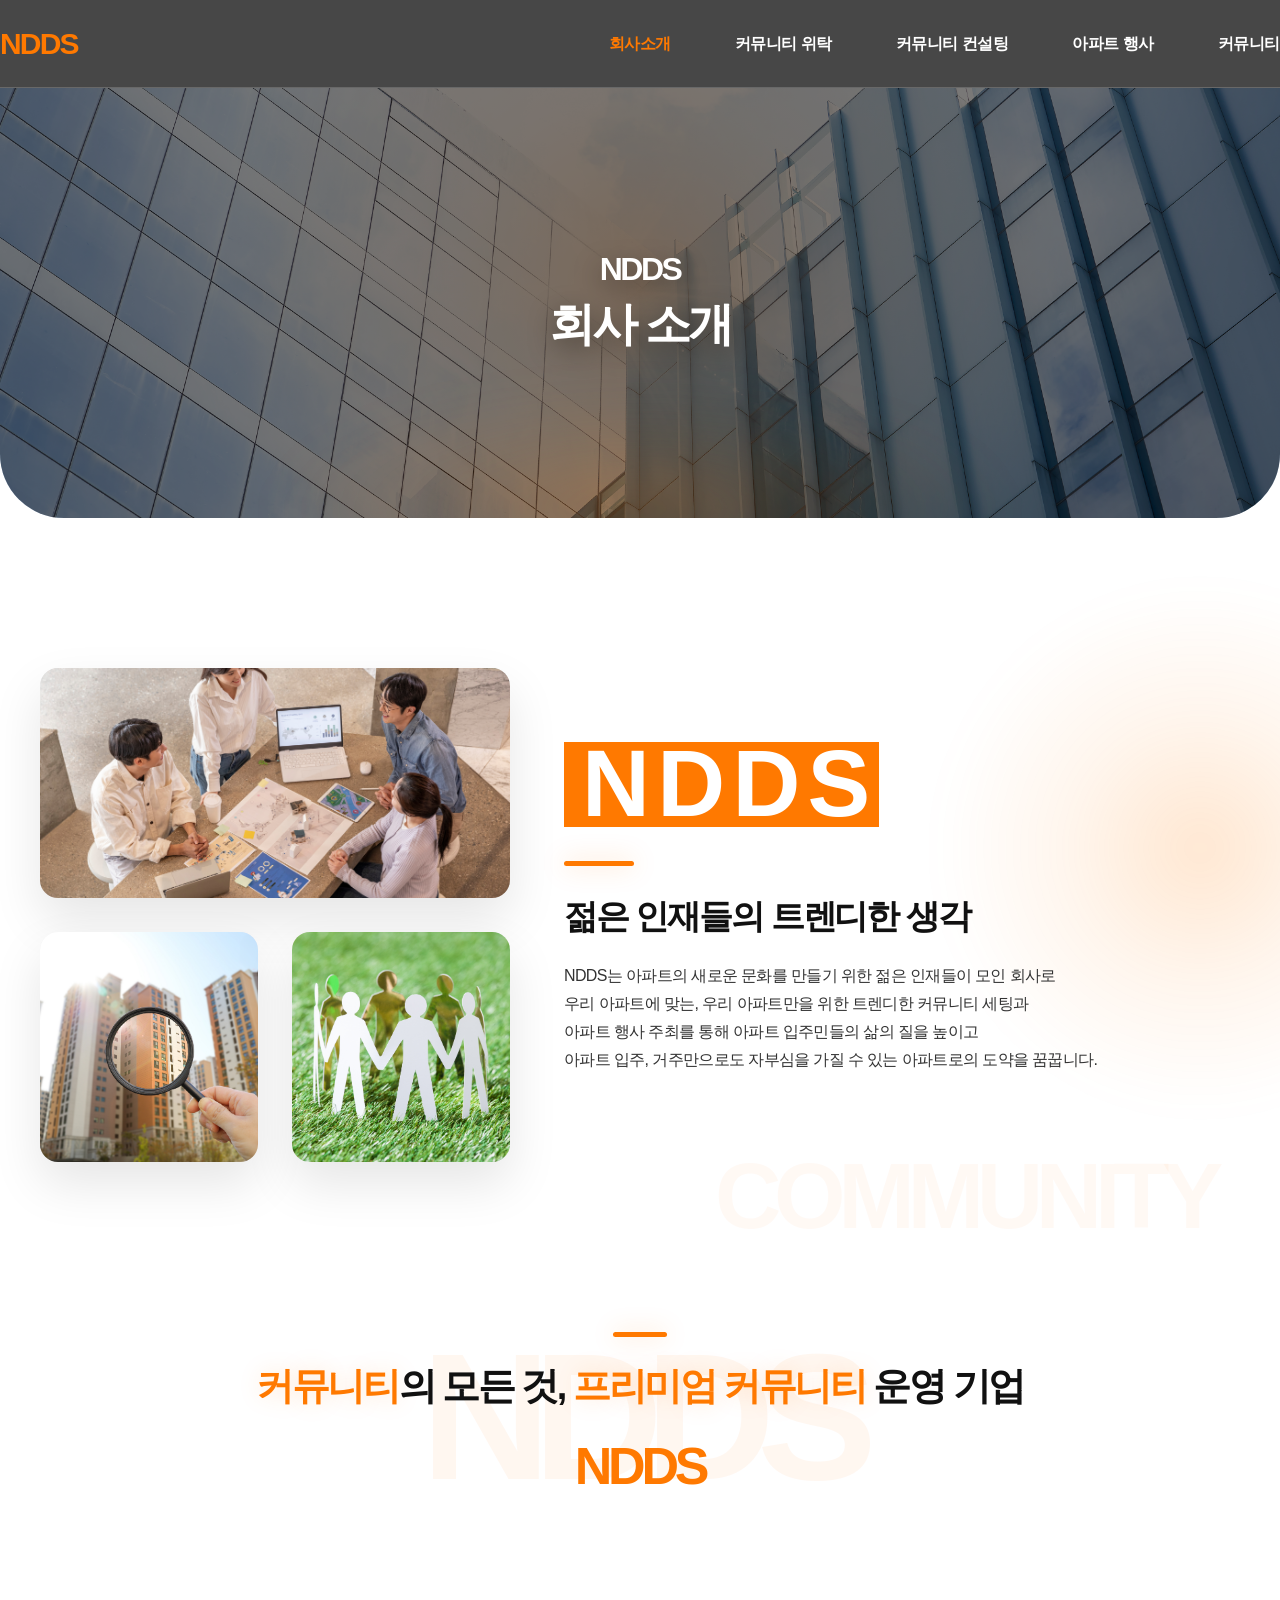
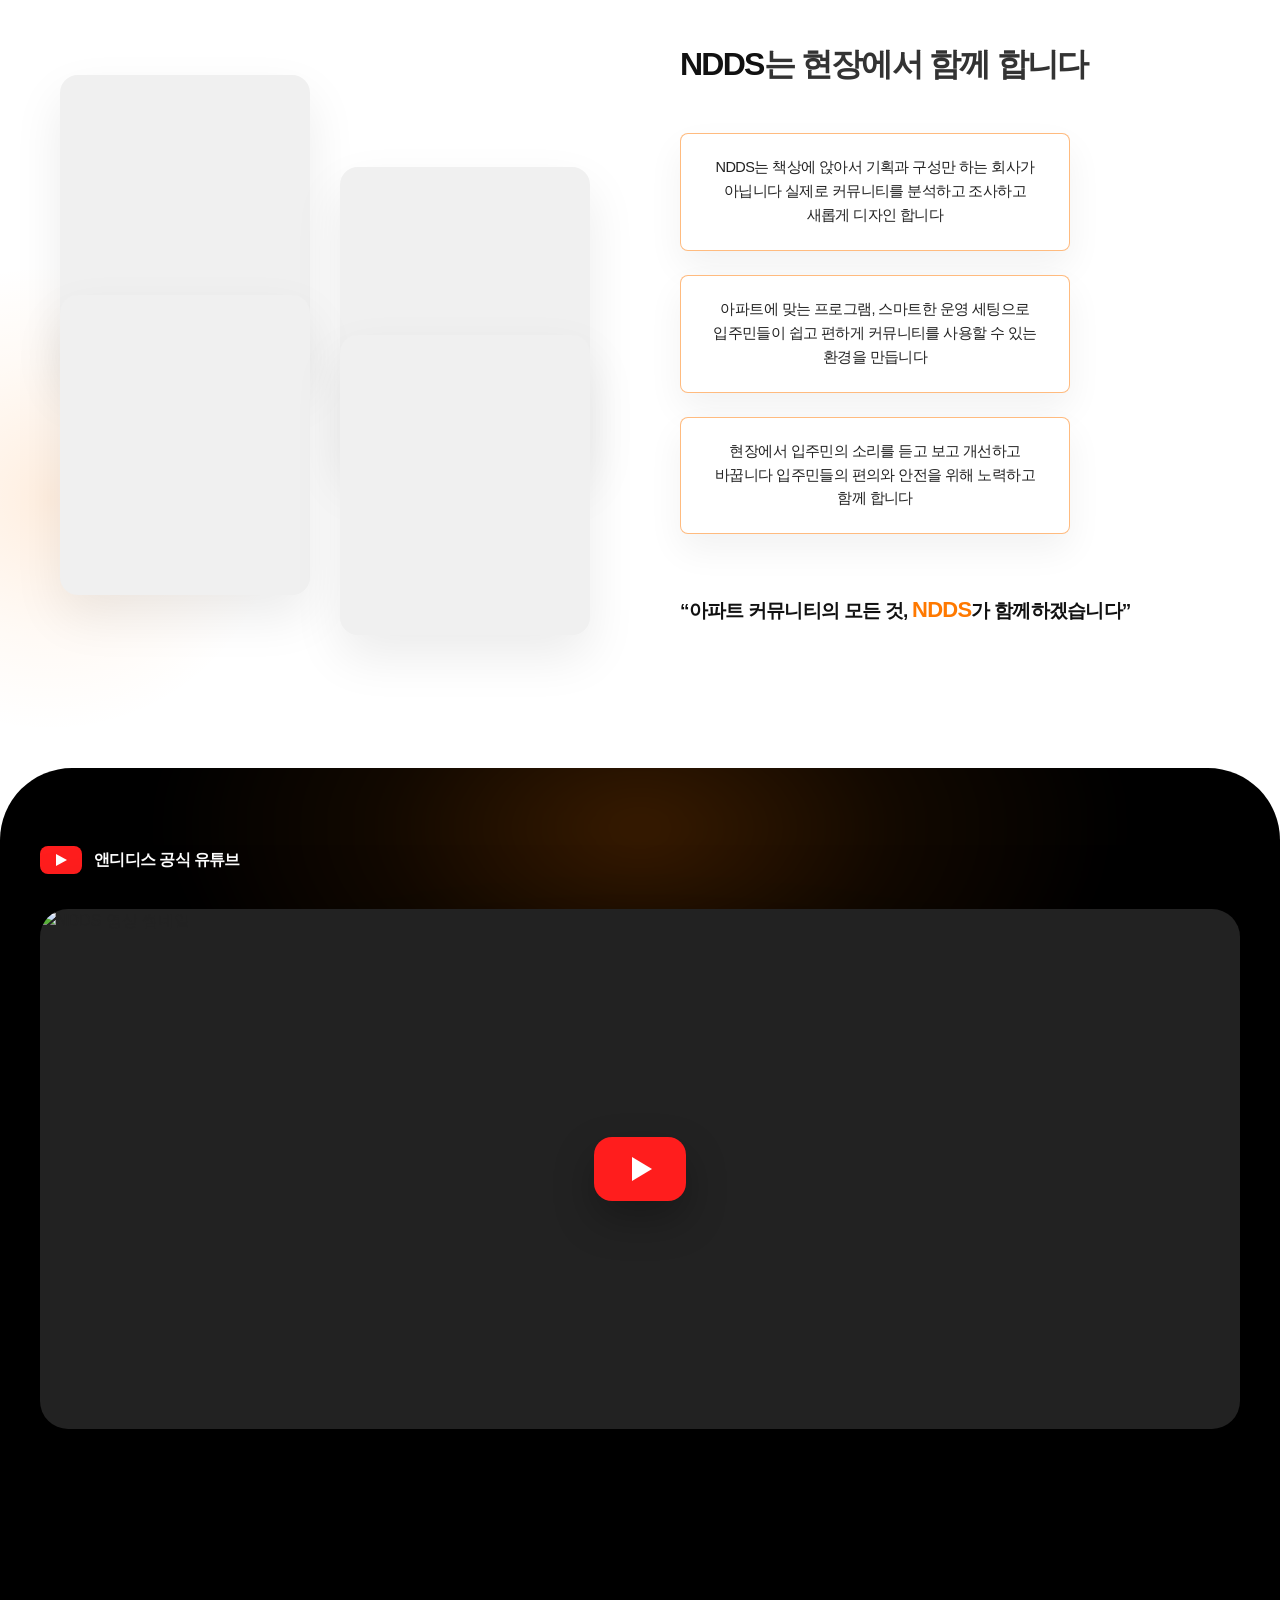
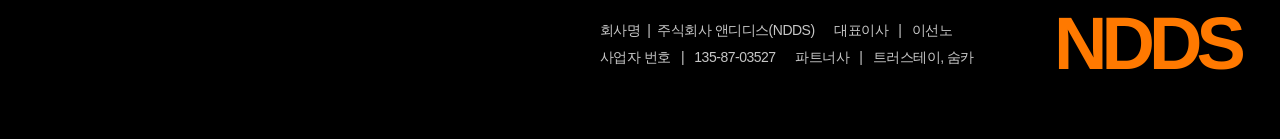
==== commit ae0c309f: "6" ====
--- a/about.html
+++ b/about.html
@@ -34,7 +34,7 @@
             <li class="gnb__item"><a href="./operation.html">커뮤니티 위탁</a></li>
             <li class="gnb__item"><a href="./consulting.html">커뮤니티 컨설팅</a></li>
             <li class="gnb__item"><a href="./event.html">아파트 행사</a></li>
-            <li class="gnb__item"><a href="./contact.html">문의하기</a></li>
+            <li class="gnb__item"><a href="./contact.html">커뮤니티</a></li>
           </ul>
         </nav>
 
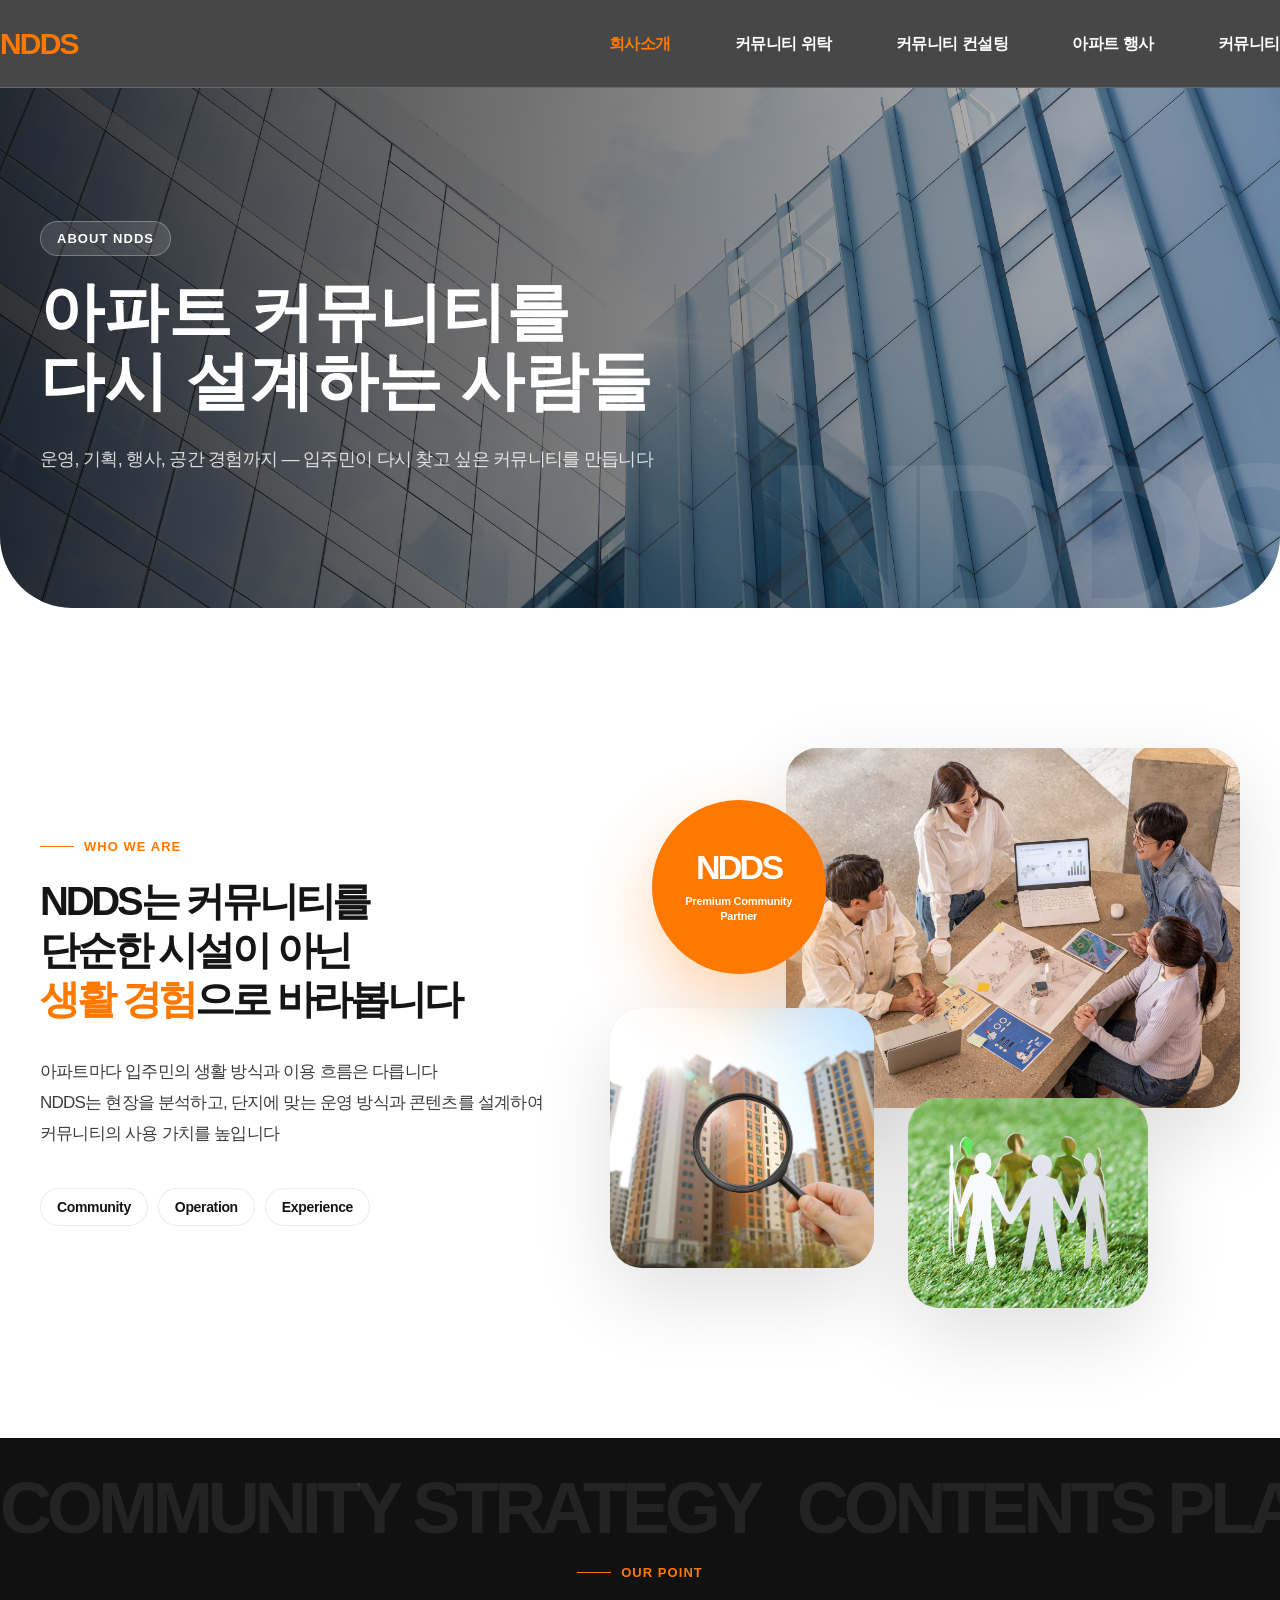
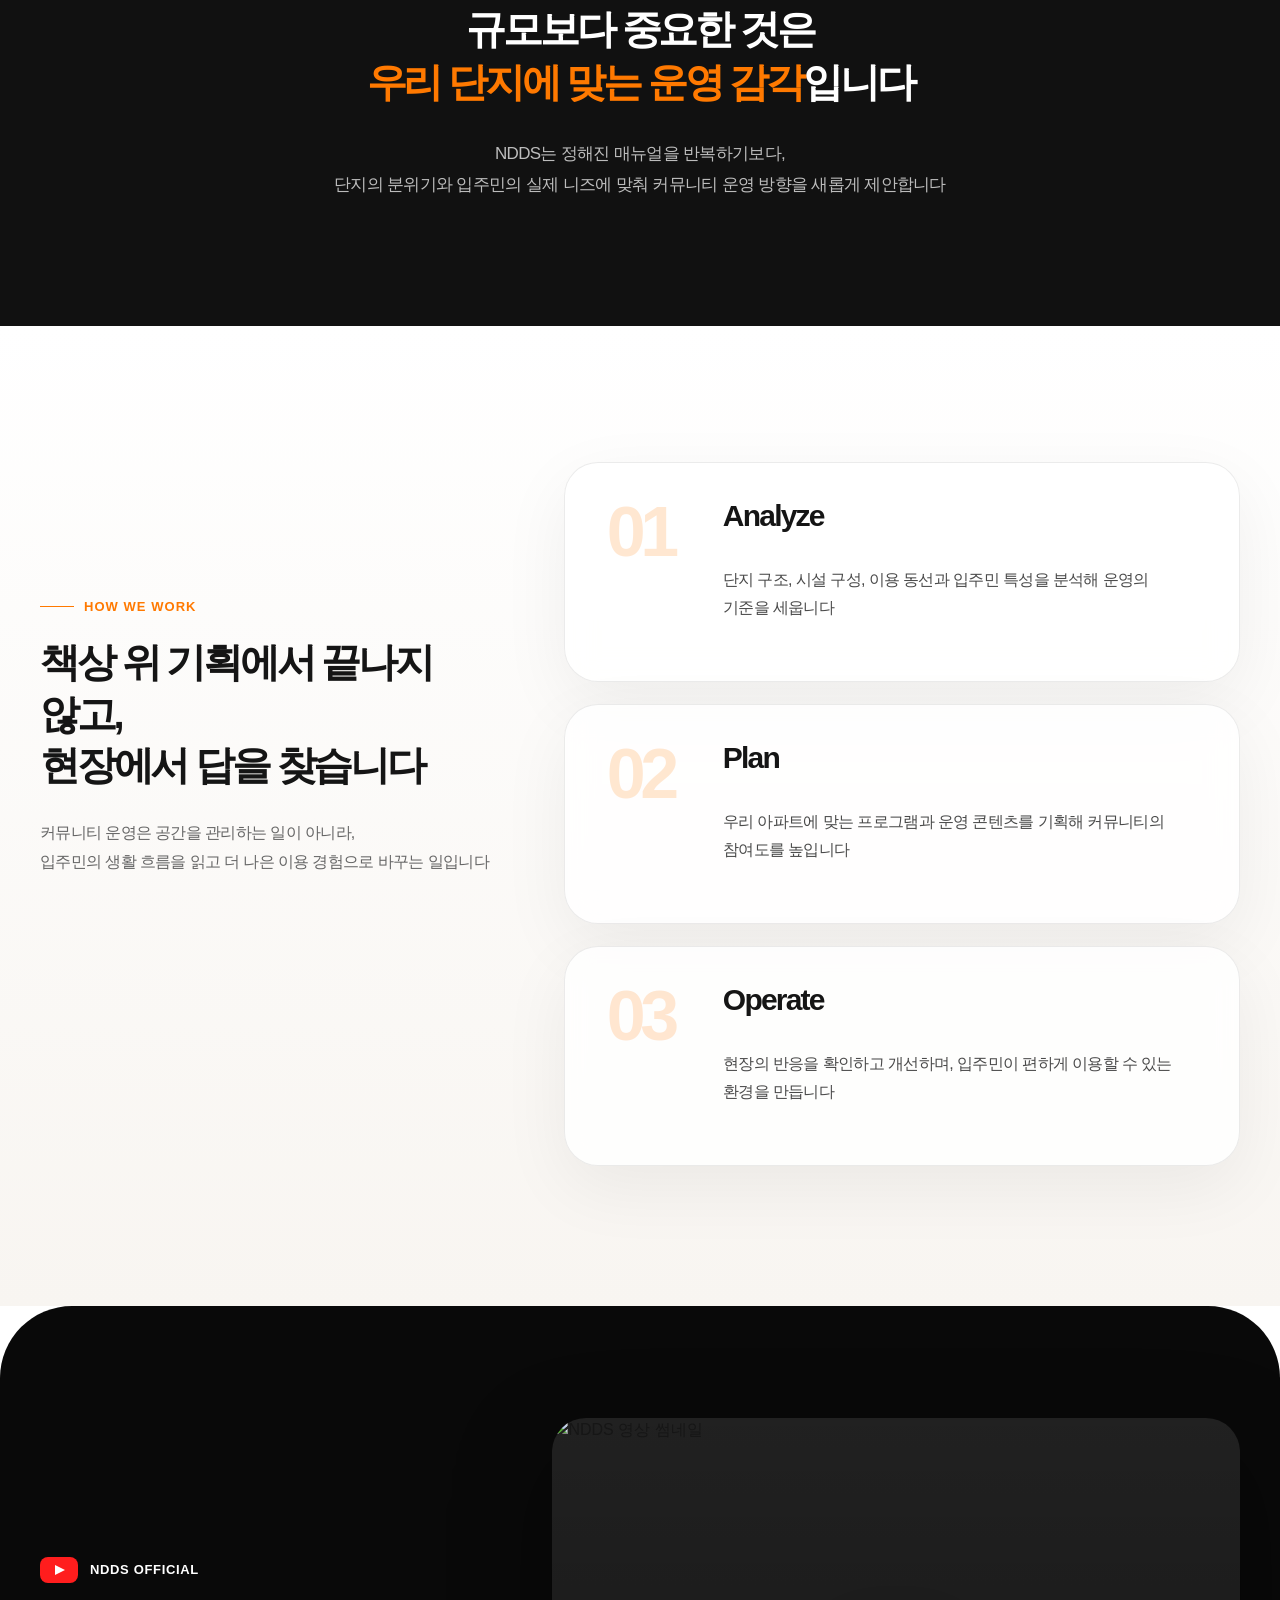
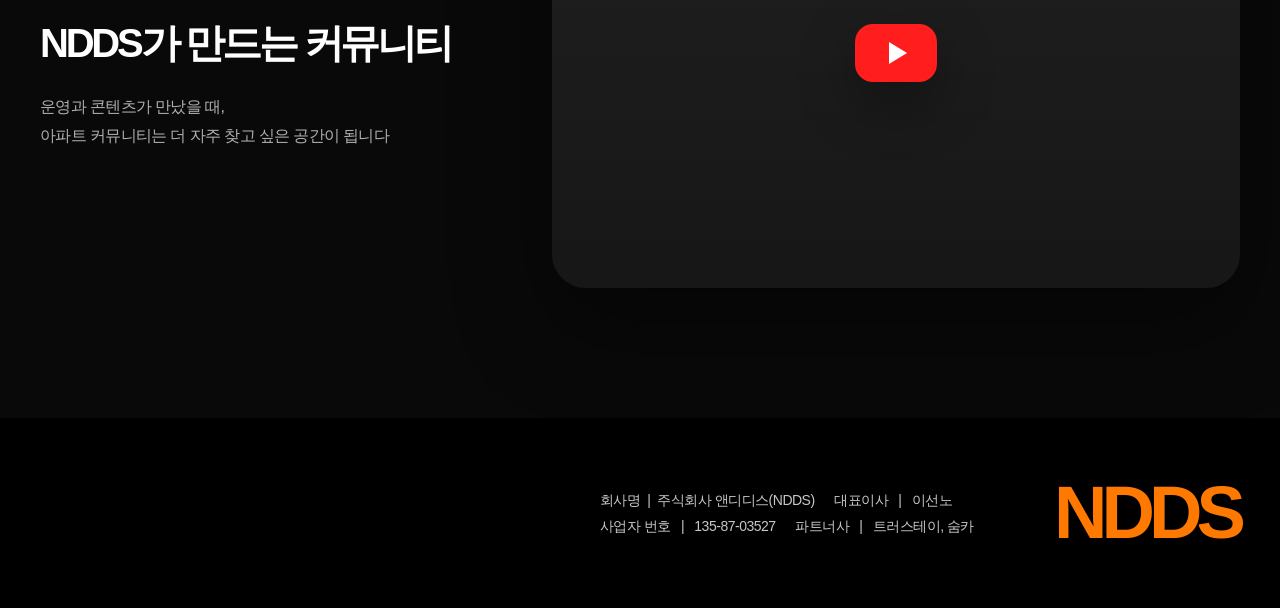
==== commit 5213b70d: "1" ====
--- a/about.html
+++ b/about.html
@@ -46,139 +46,176 @@
       </div>
     </header>
 
-    <div class="menu-dim"></div>
-
-    <main id="main" class="sub-main">
-
-      <!-- Sub Visual -->
-      <section class="sub-visual sub-visual--about">
-        <div class="sub-visual__dim"></div>
-
-        <div class="sub-visual__inner">
-          <p class="sub-visual__logo">NDDS</p>
-          <h2 class="sub-visual__title">회사 소개</h2>
-        </div>
-      </section>
-
-      <!-- About Intro -->
-      <section class="about-intro">
-        <div class="about-intro__inner">
-
-          <div class="about-intro__media">
-            <div class="about-intro__img about-intro__img--large">
-              <img src="./img/about_company_01.jpg" alt="NDDS 회의 이미지" />
-            </div>
-
-            <div class="about-intro__img-row">
-              <div class="about-intro__img">
-                <img src="./img/about_company_02.jpg" alt="아파트 커뮤니티 이미지" />
-              </div>
-
-              <div class="about-intro__img">
-                <img src="./img/about_company_03.jpg" alt="입주민 커뮤니티 이미지" />
-              </div>
-            </div>
-          </div>
-
-          <div class="about-intro__text">
-            <strong class="about-intro__logo">N D D S </strong>
-
-            <span class="about-intro__bar"></span>
-
-            <h3>
-              젊은 인재들의<br class="mo-only" />
-              트렌디한 생각
-            </h3>
-
-            <p>
-              NDDS는 아파트의 새로운 문화를 만들기 위한 젊은 인재들이 모인 회사로 <br>
-              우리 아파트에 맞는, 우리 아파트만을 위한 트렌디한 커뮤니티 세팅과<br>
-              아파트 행사 주최를 통해 아파트 입주민들의 삶의 질을 높이고 <br>
-              아파트 입주, 거주만으로도 자부심을 가질 수 있는 아파트로의 도약을 꿈꿉니다.
-            </p>
-          </div>
-
-        </div>
-      </section>
-
-      <!-- About Slogan -->
-      <section class="about-slogan">
-        <div class="about-slogan__inner">
-          <span class="about-slogan__bar"></span>
-
-          <h3>
-            <strong>커뮤니티</strong>의 모든 것,<br class="mo-only" />
-            <strong>프리미엄 커뮤니티</strong> 운영 기업
-          </h3>
-
-          <p>NDDS</p>
-        </div>
-      </section>
-
-      <!-- About Field -->
-      <section class="about-field">
-        <div class="about-field__inner">
-
-          <div class="about-field__visual">
-            <div class="about-field__shape about-field__shape--01"></div>
-            <div class="about-field__shape about-field__shape--02"></div>
-            <div class="about-field__shape about-field__shape--03"></div>
-            <div class="about-field__shape about-field__shape--04"></div>
-          </div>
-
-          <div class="about-field__text">
-            <h3><strong>NDDS</strong>는 현장에서 함께 합니다</h3>
-
-            <div class="about-field__card">
-              <p>
-                NDDS는 책상에 앉아서 기획과 구성만 하는 회사가 아닙니다
-                실제로 커뮤니티를 분석하고 조사하고 새롭게 디자인 합니다
-              </p>
-            </div>
-
-            <div class="about-field__card">
-              <p>
-                아파트에 맞는 프로그램, 스마트한 운영 세팅으로
-                입주민들이 쉽고 편하게 커뮤니티를 사용할 수 있는 환경을 만듭니다
-              </p>
-            </div>
-
-            <div class="about-field__card">
-              <p>
-                현장에서 입주민의 소리를 듣고 보고 개선하고 바꿉니다
-                입주민들의 편의와 안전을 위해 노력하고 함께 합니다
-              </p>
-            </div>
-
-            <p class="about-field__quote">
-              “아파트 커뮤니티의 모든 것,<br class="mo-only" />
-              <strong>NDDS</strong>가<br class="mo-only" /> 함께하겠습니다”
-            </p>
-          </div>
-
-        </div>
-      </section>
-
-      <!-- About Video -->
-      <section class="about-video">
-        <div class="about-video__inner">
-
-          <div class="about-video__head">
-            <span class="youtube-badge">
-              <span></span>
-              앤디디스 공식 유튜브
-            </span>
-          </div>
-
-          <a href="https://youtu.be/ETbLbsSFsVQ?si=PbnAdHZ_L_ZVlBkO" target="_blank" rel="noopener noreferrer" class="about-video__thumb">
-            <img src="./img/about_youtube_thumb.jpg" alt="NDDS 영상 썸네일" />
-            <span class="about-video__play"></span>
-          </a>
-
-        </div>
-      </section>
-
-    </main>
+<main id="main" class="sub-main">
+
+  <!-- Sub Visual -->
+  <section class="sub-visual sub-visual--about">
+    <div class="sub-visual__dim"></div>
+
+    <div class="sub-visual__inner">
+      <span class="sub-visual__eyebrow">ABOUT NDDS</span>
+      <h2 class="sub-visual__title">
+        아파트 커뮤니티를<br />
+        다시 설계하는 사람들
+      </h2>
+      <p class="sub-visual__desc">
+        운영, 기획, 행사, 공간 경험까지 — 입주민이 다시 찾고 싶은 커뮤니티를 만듭니다
+      </p>
+    </div>
+  </section>
+
+  <!-- About Intro -->
+  <section class="about-intro">
+    <div class="about-intro__inner">
+
+      <div class="about-intro__text">
+        <span class="section-label">WHO WE ARE</span>
+
+        <h3>
+          NDDS는 커뮤니티를<br />
+          단순한 시설이 아닌<br />
+          <strong>생활 경험</strong>으로 바라봅니다
+        </h3>
+
+        <p>
+          아파트마다 입주민의 생활 방식과 이용 흐름은 다릅니다<br>
+          NDDS는 현장을 분석하고, 단지에 맞는 운영 방식과 콘텐츠를 설계하여<br>
+          커뮤니티의 사용 가치를 높입니다
+        </p>
+
+        <div class="about-intro__keyword">
+          <span>Community</span>
+          <span>Operation</span>
+          <span>Experience</span>
+        </div>
+      </div>
+
+      <div class="about-intro__media">
+        <figure class="about-intro__img about-intro__img--main">
+          <img src="./img/about_company_01.jpg" alt="NDDS 회의 이미지" />
+        </figure>
+
+        <figure class="about-intro__img about-intro__img--sub01">
+          <img src="./img/about_company_02.jpg" alt="아파트 커뮤니티 이미지" />
+        </figure>
+
+        <figure class="about-intro__img about-intro__img--sub02">
+          <img src="./img/about_company_03.jpg" alt="입주민 커뮤니티 이미지" />
+        </figure>
+
+        <div class="about-intro__badge">
+          <strong>NDDS</strong>
+          <span>Premium Community Partner</span>
+        </div>
+      </div>
+
+    </div>
+  </section>
+
+  <!-- About Slogan -->
+  <section class="about-slogan">
+    <div class="about-slogan__track">
+      <span>COMMUNITY STRATEGY</span>
+      <span>CONTENTS PLANNING</span>
+      <span>FIELD OPERATION</span>
+      <span>RESIDENT EXPERIENCE</span>
+    </div>
+
+    <div class="about-slogan__inner">
+      <span class="section-label">OUR POINT</span>
+
+      <h3>
+        규모보다 중요한 것은<br />
+        <strong>우리 단지에 맞는 운영 감각</strong>입니다
+      </h3>
+
+      <p>
+        NDDS는 정해진 매뉴얼을 반복하기보다, <br>
+        단지의 분위기와 입주민의 실제 니즈에 맞춰
+        커뮤니티 운영 방향을 새롭게 제안합니다
+      </p>
+    </div>
+  </section>
+
+  <!-- About Field -->
+  <section class="about-field">
+    <div class="about-field__inner">
+
+      <div class="about-field__head">
+        <span class="section-label">HOW WE WORK</span>
+
+        <h3>
+          책상 위 기획에서 끝나지 않고,<br />
+          현장에서 답을 찾습니다
+        </h3>
+
+        <p>
+          커뮤니티 운영은 공간을 관리하는 일이 아니라, <br>
+          입주민의 생활 흐름을 읽고 더 나은 이용 경험으로 바꾸는 일입니다
+        </p>
+      </div>
+
+      <div class="about-field__list">
+        <article class="about-field__card">
+          <span>01</span>
+          <h4>Analyze</h4>
+          <p>
+            단지 구조, 시설 구성, 이용 동선과 입주민 특성을 분석해
+            운영의 기준을 세웁니다
+          </p>
+        </article>
+
+        <article class="about-field__card">
+          <span>02</span>
+          <h4>Plan</h4>
+          <p>
+            우리 아파트에 맞는 프로그램과 운영 콘텐츠를 기획해
+            커뮤니티의 참여도를 높입니다
+          </p>
+        </article>
+
+        <article class="about-field__card">
+          <span>03</span>
+          <h4>Operate</h4>
+          <p>
+            현장의 반응을 확인하고 개선하며,
+            입주민이 편하게 이용할 수 있는 환경을 만듭니다
+          </p>
+        </article>
+      </div>
+
+    </div>
+  </section>
+
+  <!-- About Video -->
+  <section class="about-video">
+    <div class="about-video__inner">
+
+      <div class="about-video__text">
+        <span class="youtube-badge">
+          <span></span>
+          NDDS OFFICIAL
+        </span>
+
+        <h3>
+          NDDS가 만드는 커뮤니티<br />
+          
+        </h3>
+
+        <p>
+          운영과 콘텐츠가 만났을 때, <br> 아파트 커뮤니티는 더 자주 찾고 싶은 공간이 됩니다
+        </p>
+      </div>
+
+      <a href="https://youtu.be/ETbLbsSFsVQ?si=PbnAdHZ_L_ZVlBkO" target="_blank" rel="noopener noreferrer" class="about-video__thumb">
+        <img src="./img/about_youtube_thumb.jpg" alt="NDDS 영상 썸네일" />
+        <span class="about-video__play"></span>
+      </a>
+
+    </div>
+  </section>
+
+</main>
 
     <!-- Footer -->
     <footer id="footer" class="footer">
--- a/css/common.css
+++ b/css/common.css
@@ -287,7 +287,7 @@
   .gnb__item a {
     display: block;
     width: 100%;
-    padding: 18px 0;
+    padding: 18px 20px;
     font-size: 20px;
     font-weight: 800;
     color: #111;
--- a/css/about.css
+++ b/css/about.css
@@ -1,23 +1,65 @@
 /* ==============================
    About Page Common
 ============================== */
+
 .sub-main {
   padding-top: var(--header-height);
+  background: #fff;
+  color: #171717;
 }
 
 .mo-only {
   display: none;
+}
+
+:root {
+  --about-orange: var(--main-orange, #ff7900);
+  --about-black: #151515;
+  --about-gray: #666;
+  --about-soft: #f6f2ed;
+  --about-cream: #fff7ef;
+  --about-line: rgba(0, 0, 0, 0.08);
+  --about-inner: min(1280px, calc(100% - 80px));
+}
+
+.sub-main h2,
+.sub-main h3,
+.sub-main h4,
+.sub-main p,
+.sub-main span,
+.sub-main a {
+  word-break: keep-all;
+}
+
+.section-label {
+  display: inline-flex;
+  align-items: center;
+  gap: 10px;
+  margin-bottom: 24px;
+  color: var(--about-orange);
+  font-size: 13px;
+  line-height: 1;
+  font-weight: 800;
+  letter-spacing: 0.08em;
+}
+
+.section-label::before {
+  content: "";
+  width: 34px;
+  height: 1px;
+  background: var(--about-orange);
 }
 
 /* ==============================
    Sub Visual
 ============================== */
+
 .sub-visual {
   position: relative;
   width: 100%;
-  height: 430px;
+  height: 520px;
   overflow: hidden;
-  border-radius: 0 0 64px 64px;
+  border-radius: 0 0 72px 72px;
   background-repeat: no-repeat;
   background-position: center center;
   background-size: cover;
@@ -34,554 +76,474 @@
   inset: 0;
   z-index: 1;
   background:
-    radial-gradient(
-      circle at 50% 46%,
-      rgba(255, 121, 0, 0.28) 0%,
-      rgba(255, 121, 0, 0.1) 28%,
-      rgba(255, 121, 0, 0) 62%
+    linear-gradient(
+      90deg,
+      rgba(0, 0, 0, 0.78) 0%,
+      rgba(0, 0, 0, 0.52) 46%,
+      rgba(0, 0, 0, 0.18) 100%
     );
   pointer-events: none;
 }
 
 .sub-visual::after {
-  content: "";
+  content: "NDDS";
   position: absolute;
-  left: 50%;
-  bottom: -120px;
-  z-index: 1;
-  width: 760px;
-  height: 260px;
-  transform: translateX(-50%);
-  background: radial-gradient(
-    ellipse,
-    rgba(255, 121, 0, 0.25) 0%,
-    rgba(255, 121, 0, 0.08) 42%,
-    rgba(255, 121, 0, 0) 70%
-  );
-  filter: blur(18px);
+  right: -28px;
+  bottom: -28px;
+  z-index: 2;
+  color: rgba(255, 255, 255, 0.08);
+  font-size: clamp(120px, 18vw, 260px);
+  line-height: 0.8;
+  font-weight: 900;
+  letter-spacing: -0.12em;
   pointer-events: none;
 }
 
 .sub-visual__dim {
-  position: absolute;
-  inset: 0;
-  z-index: 1;
-  background: rgba(0, 0, 0, 0.52);
+  display: none;
 }
 
 .sub-visual__inner {
   position: relative;
   z-index: 3;
-  width: 1280px;
+  width: var(--about-inner);
   height: 100%;
   margin: 0 auto;
+
+  display: flex;
+  flex-direction: column;
+  align-items: flex-start;
+  justify-content: center;
+
+  text-align: left;
+  animation: aboutReveal 0.8s ease both;
+}
+
+.sub-visual__eyebrow {
+  display: inline-flex;
+  margin-bottom: 22px;
+  padding: 10px 16px;
+  border: 1px solid rgba(255, 255, 255, 0.28);
+  border-radius: 999px;
+  background: rgba(255, 255, 255, 0.12);
+  backdrop-filter: blur(10px);
+
+  color: #fff;
+  font-size: 13px;
+  line-height: 1;
+  font-weight: 800;
+  letter-spacing: 0.08em;
+}
+
+.sub-visual__title {
+  max-width: 760px;
+  margin: 0;
+  color: #fff;
+  font-size: 64px;
+  line-height: 1.08;
+  font-weight: 800;
+}
+
+.sub-visual__desc {
+  max-width: 620px;
+  margin: 28px 0 0;
+  color: rgba(255, 255, 255, 0.82);
+  font-size: 18px;
+  line-height: 1.72;
+  font-weight: 500;
+  letter-spacing: -0.04em;
+}
+
+@keyframes aboutReveal {
+  0% {
+    opacity: 0;
+    transform: translateY(18px);
+  }
+
+  100% {
+    opacity: 1;
+    transform: translateY(0);
+  }
+}
+
+/* ==============================
+   About Intro
+============================== */
+
+.about-intro {
+  position: relative;
+  padding: 140px 0 130px;
+  background: #fff;
+  overflow: hidden;
+}
+
+.about-intro__inner {
+  width: var(--about-inner);
+  margin: 0 auto;
+
+  display: grid;
+  grid-template-columns: 0.9fr 1.1fr;
+  align-items: center;
+  gap: 84px;
+}
+
+.about-intro__text h3 {
+  margin: 0;
+  color: var(--about-black);
+  font-size: 48px;
+  line-height: 1.22;
+  font-weight: 700;
+  letter-spacing: -0.08em;
+}
+
+.about-intro__text h3 strong {
+  color: var(--about-orange);
+  font-weight: 900;
+}
+
+.about-intro__text p {
+  max-width: 560px;
+  margin: 32px 0 0;
+  color: #3d3d3d;
+  font-size: 17px;
+  line-height: 1.84;
+  font-weight: 450;
+  letter-spacing: -0.045em;
+}
+
+.about-intro__keyword {
+  display: flex;
+  flex-wrap: wrap;
+  gap: 10px;
+  margin-top: 38px;
+}
+
+.about-intro__keyword span {
+  display: inline-flex;
+  padding: 11px 16px;
+  border: 1px solid var(--about-line);
+  border-radius: 999px;
+  background: #fff;
+  color: var(--about-black);
+
+  font-size: 14px;
+  line-height: 1;
+  font-weight: 760;
+  letter-spacing: -0.025em;
+}
+
+.about-intro__media {
+  position: relative;
+  height: 560px;
+}
+
+.about-intro__img {
+  position: absolute;
+  overflow: hidden;
+  margin: 0;
+  border-radius: 32px;
+  background: #ddd;
+  box-shadow: 0 28px 80px rgba(0, 0, 0, 0.12);
+}
+
+.about-intro__img img {
+  width: 100%;
+  height: 100%;
+  object-fit: cover;
+  transition: transform 0.75s ease;
+}
+
+.about-intro__img:hover img {
+  transform: scale(1.045);
+}
+
+.about-intro__img--main {
+  right: 0;
+  top: 0;
+  width: 72%;
+  height: 360px;
+}
+
+.about-intro__img--sub01 {
+  left: 0;
+  bottom: 40px;
+  width: 42%;
+  height: 260px;
+  z-index: 2;
+}
+
+.about-intro__img--sub02 {
+  right: 92px;
+  bottom: 0;
+  width: 38%;
+  height: 210px;
+  z-index: 3;
+}
+
+.about-intro__badge {
+  position: absolute;
+  left: 42px;
+  top: 52px;
+  z-index: 4;
+  width: 174px;
+  height: 174px;
+  padding: 24px;
+  border-radius: 50%;
+  background: var(--about-orange);
+  color: #fff;
+  box-shadow: 0 28px 70px rgba(255, 121, 0, 0.32);
 
   display: flex;
   flex-direction: column;
   align-items: center;
   justify-content: center;
-
-  animation: aboutHeroReveal 1s ease forwards;
-}
-
-.sub-visual__logo {
-  margin: 0 0 12px;
-  font-size: 32px;
+  text-align: center;
+}
+
+.about-intro__badge strong {
+  font-size: 34px;
   line-height: 1;
   font-weight: 900;
   letter-spacing: -0.08em;
-  color: #fff;
-  text-shadow: 0 8px 28px rgba(0, 0, 0, 0.42);
-}
-
-.sub-visual__title {
-  margin: 0;
-  font-size: 46px;
-  line-height: 1.2;
-  font-weight: 900;
-  letter-spacing: -0.06em;
-  color: #fff;
-  text-shadow: 0 8px 28px rgba(0, 0, 0, 0.42);
-}
-
-@keyframes aboutHeroReveal {
-  0% {
-    opacity: 0;
-    transform: translateY(26px);
-    filter: blur(8px);
-  }
-
-  100% {
-    opacity: 1;
-    transform: translateY(0);
-    filter: blur(0);
-  }
-}
-
-/* ==============================
-   About Intro
-============================== */
-.about-intro {
-  position: relative;
-  padding: 150px 0 100px;
-  background: #fff;
-  overflow: hidden;
-}
-
-.about-intro::before {
-  content: "";
-  position: absolute;
-  right: -180px;
-  top: 70px;
-  width: 520px;
-  height: 520px;
-  border-radius: 50%;
-  background: radial-gradient(
-    circle,
-    rgba(255, 121, 0, 0.18) 0%,
-    rgba(255, 121, 0, 0.07) 36%,
-    rgba(255, 121, 0, 0) 72%
-  );
-  filter: blur(18px);
-  pointer-events: none;
-}
-
-.about-intro::after {
-  content: "COMMUNITY";
-  position: absolute;
-  right: 5%;
-  bottom: 20px;
-  font-size: 92px;
-  line-height: 1;
-  font-weight: 900;
-  letter-spacing: -0.08em;
-  color: rgba(255, 121, 0, 0.045);
-  pointer-events: none;
-}
-
-.about-intro__inner {
-  position: relative;
-  z-index: 2;
-  width: 1280px;
-  margin: 0 auto;
-
-  display: grid;
-  grid-template-columns: 520px 1fr;
-  align-items: center;
-  gap: 70px;
-}
-
-.about-intro__media {
-  width: 520px;
-  display: flex;
-  flex-direction: column;
-  gap: 34px;
-}
-
-.about-intro__img {
-  position: relative;
-  overflow: hidden;
-  border-radius: 18px;
-  background: #f0f0f0;
-  box-shadow: 0 22px 50px rgba(0, 0, 0, 0.1);
-  transition: transform 0.45s ease, box-shadow 0.45s ease;
-}
-
-.about-intro__img::after {
-  content: "";
-  position: absolute;
-  inset: 0;
-  background:
-    linear-gradient(
-      135deg,
-      rgba(255, 255, 255, 0.22) 0%,
-      rgba(255, 255, 255, 0) 42%,
-      rgba(255, 121, 0, 0.2) 100%
-    );
-  opacity: 0;
-  transition: opacity 0.45s ease;
-  pointer-events: none;
-}
-
-.about-intro__img:hover {
-  transform: translateY(-10px);
-  box-shadow: 0 34px 78px rgba(0, 0, 0, 0.16);
-}
-
-.about-intro__img:hover::after {
-  opacity: 1;
-}
-
-.about-intro__img img {
-  width: 100%;
-  height: 100%;
-  object-fit: cover;
-  transition: transform 0.65s ease;
-}
-
-.about-intro__img:hover img {
-  transform: scale(1.07);
-}
-
-.about-intro__img--large {
-  width: 100%;
-  height: 230px;
-}
-
-.about-intro__img-row {
-  width: 100%;
-  display: flex;
-  gap: 34px;
-}
-
-.about-intro__img-row .about-intro__img {
-  flex: 1;
-  height: 230px;
-}
-
-.about-intro__text {
-  position: relative;
-}
-
-.about-intro__logo {
-  position: relative;
-  display: block;
-  margin-bottom: 34px;
-  padding: 0 18px;
-  width: fit-content;
-  overflow: hidden;
-  background: var(--main-orange);
-  color: #fff;
-  font-size: 118px;
-  line-height: 0.9;
-  font-weight: 900;
-  letter-spacing: -0.1em;
-}
-
-.about-intro__logo::after {
-  content: "";
-  position: absolute;
-  left: -80%;
-  top: 0;
-  width: 48%;
-  height: 100%;
-  background: linear-gradient(
-    110deg,
-    rgba(255, 255, 255, 0) 0%,
-    rgba(255, 255, 255, 0.42) 50%,
-    rgba(255, 255, 255, 0) 100%
-  );
-  transform: skewX(-20deg);
-  animation: aboutLogoShine 4s ease-in-out infinite;
-}
-
-@keyframes aboutLogoShine {
-  0% {
-    left: -80%;
-  }
-
-  42% {
-    left: 130%;
-  }
-
-  100% {
-    left: 130%;
-  }
-}
-
-.about-intro__bar {
-  position: relative;
-  display: block;
-  width: 70px;
-  height: 5px;
-  margin-bottom: 28px;
-  background: var(--main-orange);
-  border-radius: 999px;
-  box-shadow: 0 0 24px rgba(255, 121, 0, 0.34);
-}
-
-
-
-.about-intro__text h3 {
-  margin: 0 0 22px;
-  font-size: 34px;
+}
+
+.about-intro__badge span {
+  margin-top: 10px;
+  font-size: 11px;
   line-height: 1.35;
-  font-weight: 900;
-  letter-spacing: -0.06em;
-  color: #111;
-}
-
-.about-intro__text p {
-  max-width: 560px;
-  margin: 0 0 14px;
-  font-size: 16px;
-  line-height: 1.75;
-  font-weight: 500;
-  letter-spacing: -0.04em;
-  color: #333;
+  font-weight: 700;
+  letter-spacing: -0.02em;
 }
 
 /* ==============================
    About Slogan
 ============================== */
+
 .about-slogan {
   position: relative;
-  padding: 70px 0 80px;
-  background: #fff;
-  text-align: center;
   overflow: hidden;
-}
-
-.about-slogan::before {
-  content: "NDDS";
+  padding: 118px 0 126px;
+  background: #111;
+  color: #fff;
+}
+
+.about-slogan__track {
   position: absolute;
-  left: 50%;
-  top: 50%;
-  transform: translate(-50%, -50%);
-  color: rgba(255, 121, 0, 0.06);
-  font-size: 180px;
+  left: 0;
+  top: 34px;
+  z-index: 1;
+  width: max-content;
+  display: flex;
+  gap: 38px;
+  white-space: nowrap;
+  animation: aboutMarquee 24s linear infinite;
+  pointer-events: none;
+}
+
+.about-slogan__track span {
+  color: rgba(255, 255, 255, 0.08);
+  font-size: 72px;
   line-height: 1;
-  font-weight: 900;
-  letter-spacing: -0.1em;
-  pointer-events: none;
+  font-weight: 800;
+  letter-spacing: -0.07em;
+}
+
+@keyframes aboutMarquee {
+  0% {
+    transform: translateX(0);
+  }
+
+  100% {
+    transform: translateX(-50%);
+  }
 }
 
 .about-slogan__inner {
   position: relative;
   z-index: 2;
-  width: 1280px;
+  width: min(980px, calc(100% - 80px));
   margin: 0 auto;
-}
-
-.about-slogan__bar {
-  position: relative;
-  display: block;
-  width: 54px;
-  height: 5px;
-  margin: 0 auto 24px;
-  background: var(--main-orange);
-  border-radius: 999px;
-  box-shadow: 0 0 24px rgba(255, 121, 0, 0.3);
+  text-align: center;
+}
+
+.about-slogan .section-label {
+  justify-content: center;
+  color: var(--about-orange);
+}
+
+.about-slogan .section-label::before {
+  background: var(--about-orange);
 }
 
 .about-slogan h3 {
   margin: 0;
-  font-size: 38px;
-  line-height: 1.35;
+  color: #fff;
+  font-size: 48px;
+  line-height: 1.32;
+  font-weight: 600;
+  letter-spacing: -0.08em;
+}
+
+.about-slogan h3 strong {
+  color: var(--about-orange);
   font-weight: 900;
-  letter-spacing: -0.065em;
-  color: #111;
-}
-
-.about-slogan h3 strong {
-  color: var(--main-orange);
-  text-shadow: 0 0 24px rgba(255, 121, 0, 0.2);
 }
 
 .about-slogan p {
-  margin: 28px 0 0;
-  font-size: 52px;
-  line-height: 1;
-  font-weight: 900;
-  letter-spacing: -0.08em;
-  color: var(--main-orange);
+  max-width: 720px;
+  margin: 30px auto 0;
+  color: rgba(255, 255, 255, 0.72);
+  font-size: 17px;
+  line-height: 1.82;
+  font-weight: 400;
+  letter-spacing: -0.04em;
 }
 
 /* ==============================
    About Field
 ============================== */
+
 .about-field {
   position: relative;
-  padding: 70px 0 140px;
-  background: #fff;
+  padding: 136px 0 140px;
+  background:
+    linear-gradient(180deg, #fff 0%, #f8f5f1 100%);
   overflow: hidden;
 }
 
-.about-field::before {
-  content: "";
-  position: absolute;
-  left: -180px;
-  bottom: 40px;
-  width: 460px;
-  height: 460px;
-  border-radius: 50%;
-  background: radial-gradient(
-    circle,
-    rgba(255, 121, 0, 0.12) 0%,
-    rgba(255, 121, 0, 0.04) 42%,
-    rgba(255, 121, 0, 0) 72%
-  );
-  pointer-events: none;
-}
-
 .about-field__inner {
-  position: relative;
-  z-index: 2;
-  width: 1280px;
+  width: var(--about-inner);
   margin: 0 auto;
 
   display: grid;
-  grid-template-columns: 1fr 1fr;
-  align-items: center;
-  gap: 80px;
-}
-
-.about-field__visual {
-  position: relative;
-  height: 520px;
-}
-
-.about-field__shape {
-  position: absolute;
-  border-radius: 18px;
-  background: #f0f0f0;
-  box-shadow: 0 22px 50px rgba(0, 0, 0, 0.08);
-  transition: transform 0.45s ease, box-shadow 0.45s ease;
-}
-
-.about-field__shape:hover {
-  transform: translateY(-10px);
-  box-shadow: 0 34px 70px rgba(0, 0, 0, 0.13);
-}
-
-.about-field__shape--01 {
-  left: 20px;
-  top: 0;
-  width: 250px;
-  height: 300px;
-}
-
-.about-field__shape--02 {
-  left: 300px;
-  top: 92px;
-  width: 250px;
-  height: 300px;
-}
-
-.about-field__shape--03 {
-  left: 20px;
-  bottom: 0;
-  width: 250px;
-  height: 300px;
-}
-
-.about-field__shape--04 {
-  left: 300px;
-  bottom: -40px;
-  width: 250px;
-  height: 300px;
-}
-
-.about-field__text h3 {
-  margin: 0 0 46px;
-  font-size: 32px;
-  line-height: 1.4;
-  font-weight: 900;
-  letter-spacing: -0.055em;
-  color: #333;
-}
-
-.about-field__text h3 strong {
-  color: #111;
+  grid-template-columns: 0.82fr 1.18fr;
+  gap: 74px;
+  align-items: start;
+}
+
+.about-field__head {
+  position: sticky;
+  top: calc(var(--header-height) + 40px);
+}
+
+.about-field__head h3 {
+  margin: 0;
+  color: var(--about-black);
+  font-size: 44px;
+  line-height: 1.28;
+  font-weight: 800;
+  letter-spacing: -0.08em;
+}
+
+.about-field__head p {
+  max-width: 460px;
+  margin: 28px 0 0;
+  color: var(--about-gray);
+  font-size: 16px;
+  line-height: 1.78;
+  font-weight: 400;
+  letter-spacing: -0.04em;
+}
+
+.about-field__list {
+  display: grid;
+  gap: 22px;
 }
 
 .about-field__card {
   position: relative;
-  width: 390px;
-  padding: 22px 28px;
-  margin-bottom: 24px;
+  min-height: 220px;
+  padding: 38px 42px;
   overflow: hidden;
-  border: 1px solid rgba(255, 121, 0, 0.5);
-  border-radius: 8px;
-  background: #fff;
-  box-shadow: 0 16px 36px rgba(0, 0, 0, 0.055);
-  transition: transform 0.35s ease, box-shadow 0.35s ease, border-color 0.35s ease;
-}
-
-.about-field__card::before {
-  content: "";
-  position: absolute;
-  left: 0;
-  top: 0;
-  width: 5px;
-  height: 100%;
-  background: var(--main-orange);
-  opacity: 0;
-  transition: opacity 0.35s ease;
+  border: 1px solid var(--about-line);
+  border-radius: 34px;
+  background: rgba(255, 255, 255, 0.82);
+  backdrop-filter: blur(14px);
+  box-shadow: 0 22px 70px rgba(0, 0, 0, 0.06);
+
+  display: grid;
+  grid-template-columns: 90px 1fr;
+  column-gap: 26px;
+  align-items: start;
+
+  transition:
+    transform 0.34s ease,
+    box-shadow 0.34s ease,
+    border-color 0.34s ease;
 }
 
 .about-field__card:hover {
-  transform: translateX(8px);
-  border-color: var(--main-orange);
-  box-shadow: 0 24px 56px rgba(255, 121, 0, 0.14);
-}
-
-.about-field__card:hover::before {
-  opacity: 1;
+  transform: translateY(-8px);
+  border-color: rgba(255, 121, 0, 0.32);
+  box-shadow: 0 34px 90px rgba(0, 0, 0, 0.1);
+}
+
+.about-field__card span {
+  grid-row: 1 / 3;
+  color: rgba(255, 121, 0, 0.18);
+  font-size: 70px;
+  line-height: 0.9;
+  font-weight: 800;
+  letter-spacing: -0.08em;
+}
+
+.about-field__card h4 {
+  margin: 0 0 14px;
+  color: var(--about-black);
+  font-size: 30px;
+  line-height: 1;
+  font-weight: 800;
+  letter-spacing: -0.06em;
 }
 
 .about-field__card p {
   margin: 0;
-  font-size: 14.5px;
-  line-height: 1.65;
-  font-weight: 500;
+  color: #4a4a4a;
+  font-size: 16px;
+  line-height: 1.76;
+  font-weight: 400;
   letter-spacing: -0.04em;
-  color: #222;
-  text-align: center;
-}
-
-.about-field__quote {
-  margin: 58px 0 0;
-  font-size: 19px;
-  line-height: 1.6;
-  font-weight: 900;
-  letter-spacing: -0.04em;
-  color: #111;
-}
-
-.about-field__quote strong {
-  color: var(--main-orange);
-  font-size: 22px;
 }
 
 /* ==============================
    About Video
 ============================== */
+
 .about-video {
   position: relative;
-  padding: 78px 0 120px;
-  background: #000;
+  padding: 112px 0 130px;
+  overflow: hidden;
   border-radius: 72px 72px 0 0;
-  overflow: hidden;
-}
-
-.about-video::before {
-  content: "";
-  position: absolute;
-  left: 50%;
-  top: -220px;
-  width: 960px;
-  height: 560px;
-  transform: translateX(-50%);
-  background: radial-gradient(
-    ellipse,
-    rgba(255, 121, 0, 0.22) 0%,
-    rgba(255, 121, 0, 0.07) 38%,
-    rgba(255, 121, 0, 0) 72%
-  );
-  filter: blur(18px);
-  pointer-events: none;
+  background: #090909;
 }
 
 .about-video__inner {
-  position: relative;
-  z-index: 2;
-  width: 1280px;
+  width: var(--about-inner);
   margin: 0 auto;
-}
-
-.about-video__head {
-  margin-bottom: 28px;
+
+  display: grid;
+  grid-template-columns: 0.8fr 1.2fr;
+  align-items: center;
+  gap: 58px;
+}
+
+.about-video__text h3 {
+  margin: 28px 0 0;
+  color: #fff;
+  font-size: 44px;
+  line-height: 1.28;
+  font-weight: 800;
+  letter-spacing: -0.08em;
+}
+
+.about-video__text p {
+  max-width: 420px;
+  margin: 24px 0 0;
+  color: rgba(255, 255, 255, 0.68);
+  font-size: 16px;
+  line-height: 1.78;
+  font-weight: 400;
+  letter-spacing: -0.04em;
 }
 
 .youtube-badge {
@@ -589,15 +551,15 @@
   align-items: center;
   gap: 12px;
   color: #fff;
-  font-size: 16px;
+  font-size: 13px;
   font-weight: 800;
-  letter-spacing: -0.04em;
+  letter-spacing: 0.05em;
 }
 
 .youtube-badge span {
   position: relative;
-  width: 42px;
-  height: 28px;
+  width: 38px;
+  height: 26px;
   border-radius: 8px;
   background: #ff1d1d;
 }
@@ -605,37 +567,45 @@
 .youtube-badge span::after {
   content: "";
   position: absolute;
-  left: 16px;
+  left: 15px;
   top: 8px;
-  border-left: 11px solid #fff;
-  border-top: 6px solid transparent;
-  border-bottom: 6px solid transparent;
+  border-left: 10px solid #fff;
+  border-top: 5px solid transparent;
+  border-bottom: 5px solid transparent;
 }
 
 .about-video__thumb {
   position: relative;
   display: block;
   overflow: hidden;
-  border-radius: 28px;
+  border-radius: 34px;
   background: #222;
-  box-shadow: 0 36px 90px rgba(0, 0, 0, 0.45);
-  transition: transform 0.45s ease, box-shadow 0.45s ease;
-}
-
-.about-video__thumb:hover {
-  transform: translateY(-10px);
-  box-shadow: 0 46px 120px rgba(255, 121, 0, 0.18);
+  box-shadow: 0 36px 96px rgba(0, 0, 0, 0.45);
+}
+
+.about-video__thumb::before {
+  content: "";
+  position: absolute;
+  inset: 0;
+  z-index: 1;
+  background:
+    linear-gradient(
+      180deg,
+      rgba(0, 0, 0, 0.04) 0%,
+      rgba(0, 0, 0, 0.34) 100%
+    );
+  pointer-events: none;
 }
 
 .about-video__thumb img {
   width: 100%;
-  height: 520px;
+  height: 470px;
   object-fit: cover;
-  transition: transform 0.7s ease;
+  transition: transform 0.75s ease;
 }
 
 .about-video__thumb:hover img {
-  transform: scale(1.04);
+  transform: scale(1.035);
 }
 
 .about-video__play {
@@ -643,119 +613,97 @@
   left: 50%;
   top: 50%;
   z-index: 3;
-  width: 92px;
-  height: 64px;
+  width: 82px;
+  height: 58px;
   transform: translate(-50%, -50%);
   border-radius: 18px;
   background: #ff1d1d;
-  box-shadow: 0 18px 40px rgba(0, 0, 0, 0.28);
-  transition: transform 0.35s ease, box-shadow 0.35s ease;
+  box-shadow: 0 20px 54px rgba(0, 0, 0, 0.34);
+  transition: transform 0.3s ease;
 }
 
 .about-video__thumb:hover .about-video__play {
-  transform: translate(-50%, -50%) scale(1.08);
-  box-shadow: 0 18px 48px rgba(255, 29, 29, 0.38);
+  transform: translate(-50%, -50%) scale(1.06);
 }
 
 .about-video__play::after {
   content: "";
   position: absolute;
-  left: 38px;
-  top: 20px;
-  border-left: 20px solid #fff;
-  border-top: 12px solid transparent;
-  border-bottom: 12px solid transparent;
+  left: 34px;
+  top: 18px;
+  border-left: 18px solid #fff;
+  border-top: 11px solid transparent;
+  border-bottom: 11px solid transparent;
 }
 
 /* ==============================
-   About Responsive
+   Responsive
 ============================== */
+
 @media screen and (max-width: 1440px) {
-  .sub-visual__inner,
+  :root {
+    --about-inner: min(1180px, calc(100% - 80px));
+  }
+}
+
+@media screen and (max-width: 1280px) {
+  :root {
+    --about-inner: calc(100% - 80px);
+  }
+
   .about-intro__inner,
-  .about-slogan__inner,
   .about-field__inner,
   .about-video__inner {
-    width: 1180px;
-  }
-
-  .about-intro__logo {
-    font-size: 106px;
-  }
-}
-
-@media screen and (max-width: 1280px) {
-  .sub-visual__inner,
+    gap: 54px;
+  }
+
+  .about-intro__text h3,
+  .about-slogan h3,
+  .about-field__head h3,
+  .about-video__text h3 {
+    font-size: 40px;
+  }
+}
+
+@media screen and (max-width: 1024px) {
+  .sub-visual {
+    height: 440px;
+    border-radius: 0 0 54px 54px;
+  }
+
+  .sub-visual__title {
+    font-size: 52px;
+  }
+
+  .about-intro {
+    padding: 108px 0 100px;
+  }
+
   .about-intro__inner,
-  .about-slogan__inner,
   .about-field__inner,
   .about-video__inner {
-    width: calc(100% - 80px);
-  }
-
-  .about-intro__inner {
-    grid-template-columns: 470px 1fr;
-    gap: 54px;
+    grid-template-columns: 1fr;
   }
 
   .about-intro__media {
-    width: 470px;
-  }
-
-  .about-intro__logo {
-    font-size: 94px;
-  }
-}
-
-@media screen and (max-width: 1024px) {
-  .sub-visual {
-    height: 380px;
-    border-radius: 0 0 48px 48px;
-  }
-
-  .about-intro {
-    padding: 120px 0 80px;
-  }
-
-  .about-intro__inner,
-  .about-field__inner {
-    grid-template-columns: 1fr;
-  }
-
-  .about-intro__media {
-    order: 2;
-  }
-
-  .about-intro__text {
-    order: 1;
-  }
-
-  .about-field__visual {
-    height: 430px;
-  }
-
-  .about-field__shape--01 {
-    left: 0;
-  }
-
-  .about-field__shape--02 {
-    left: 280px;
-  }
-
-  .about-field__shape--03 {
-    left: 0;
-  }
-
-  .about-field__shape--04 {
-    left: 280px;
+    height: 520px;
+  }
+
+  .about-field__head {
+    position: relative;
+    top: auto;
   }
 
   .about-video__thumb img {
-    height: 430px;
+    height: 420px;
   }
 }
 
 @media screen and (max-width: 768px) {
+  :root {
+    --about-inner: calc(100% - 40px);
+  }
+
   .sub-main {
     padding-top: 72px;
   }
@@ -764,87 +712,192 @@
     display: block;
   }
 
+  .section-label {
+    margin-bottom: 18px;
+    font-size: 12px;
+  }
+
   .sub-visual {
-    height: 320px;
-    border-radius: 0 0 36px 36px;
+    height: 360px;
+    border-radius: 0 0 38px 38px;
+  }
+
+  .sub-visual::before {
+    background:
+      linear-gradient(
+        180deg,
+        rgba(0, 0, 0, 0.66) 0%,
+        rgba(0, 0, 0, 0.48) 100%
+      );
   }
 
   .sub-visual::after {
-    width: 420px;
-    height: 180px;
-    bottom: -80px;
-  }
-
-  .sub-visual__inner,
-  .about-intro__inner,
-  .about-slogan__inner,
-  .about-field__inner,
-  .about-video__inner {
-    width: calc(100% - 40px);
-  }
-
-  .sub-visual__logo {
-    font-size: 26px;
+    right: -16px;
+    bottom: -10px;
+    font-size: 120px;
+  }
+
+  .sub-visual__inner {
+    align-items: center;
+    text-align: center;
+  }
+
+  .sub-visual__eyebrow {
+    margin-bottom: 16px;
+    font-size: 11px;
   }
 
   .sub-visual__title {
     font-size: 38px;
-  }
-
-  .about-intro {
-    padding: 88px 0 62px;
-  }
-
-  .about-intro::before,
-  .about-field::before,
-  .about-video::before {
-    opacity: 0.7;
-  }
-
-  .about-intro::after {
+    line-height: 1.16;
+  }
+
+  .sub-visual__desc {
+    margin-top: 20px;
+    font-size: 14.5px;
+    line-height: 1.62;
+  }
+
+  .about-intro,
+  .about-field {
+    padding: 82px 0;
+  }
+
+  .about-slogan {
+    padding: 82px 0 88px;
+  }
+
+  .about-video {
+    padding: 78px 0 88px;
+    border-radius: 44px 44px 0 0;
+  }
+
+  .about-intro__text,
+  .about-field__head,
+  .about-video__text {
+    text-align: center;
+  }
+
+  .about-intro__text h3,
+  .about-slogan h3,
+  .about-field__head h3,
+  .about-video__text h3 {
+    font-size: 29px;
+    line-height: 1.36;
+  }
+
+  .about-intro__text p,
+  .about-slogan p,
+  .about-field__head p,
+  .about-field__card p,
+  .about-video__text p {
+    font-size: 14.5px;
+    line-height: 1.72;
+  }
+
+  .about-intro__text p,
+  .about-field__head p,
+  .about-video__text p {
+    margin-left: auto;
+    margin-right: auto;
+  }
+
+  .about-intro__keyword {
+    justify-content: center;
+    margin-top: 28px;
+  }
+
+  .about-intro__media {
+    height: 420px;
+  }
+
+  .about-intro__img {
+    border-radius: 24px;
+  }
+
+  .about-intro__img--main {
+    width: 78%;
+    height: 260px;
+  }
+
+  .about-intro__img--sub01 {
+    width: 46%;
+    height: 190px;
+    bottom: 36px;
+  }
+
+  .about-intro__img--sub02 {
+    right: 36px;
+    width: 42%;
+    height: 160px;
+  }
+
+  .about-intro__badge {
+    left: 18px;
+    top: 34px;
+    width: 126px;
+    height: 126px;
+    padding: 18px;
+  }
+
+  .about-intro__badge strong {
+    font-size: 25px;
+  }
+
+  .about-intro__badge span {
+    font-size: 10px;
+  }
+
+  .about-slogan__track span {
     font-size: 48px;
-    right: 20px;
-    bottom: 30px;
-  }
-
-  .about-intro__inner {
-    gap: 46px;
-  }
-
-  .about-intro__media {
-    width: 100%;
-  }
-
-  .about-intro__logo {
-    font-size: 68px;
-    margin-bottom: 28px;
-  }
-
-  .about-intro__text h3 {
-    font-size: 28px;
-  }
-
-  .about-intro__img--large {
-    width: 100%;
-    height: 210px;
-  }
-
-  .about-intro__img-row {
-    width: 100%;
-    gap: 18px;
-  }
-
-  .about-intro__img-row .about-intro__img {
-    flex: 1;
-    width: auto;
-    height: 190px;
-  }
-
-  .about-intro__img:hover,
-  .about-field__shape:hover,
-  .about-field__card:hover,
-  .about-video__thumb:hover {
-    transform: none;
+  }
+
+  .about-field__card {
+    min-height: auto;
+    padding: 30px 24px;
+    border-radius: 26px;
+    grid-template-columns: 1fr;
+    text-align: center;
+  }
+
+  .about-field__card span {
+    grid-row: auto;
+    margin-bottom: 14px;
+    font-size: 54px;
+  }
+
+  .about-field__card h4 {
+    font-size: 25px;
+  }
+
+  .about-video__inner {
+    gap: 38px;
+  }
+
+  .youtube-badge {
+    justify-content: center;
+  }
+
+  .about-video__thumb {
+    border-radius: 24px;
+  }
+
+  .about-video__thumb img {
+    height: 280px;
+  }
+
+  .about-video__play {
+    width: 66px;
+    height: 48px;
+    border-radius: 14px;
+  }
+
+  .about-video__play::after {
+    left: 28px;
+    top: 15px;
+    border-left-width: 14px;
+    border-top-width: 9px;
+    border-bottom-width: 9px;
   }
 
   .about-intro__img:hover img,
@@ -852,148 +905,63 @@
     transform: none;
   }
 
-  .about-slogan {
-    padding: 56px 0 68px;
-  }
-
-  .about-slogan::before {
-    font-size: 96px;
-  }
-
-  .about-slogan h3 {
-    font-size: 29px;
-  }
-
-  .about-slogan p {
-    font-size: 42px;
-  }
-
-  .about-field {
-    padding: 50px 0 100px;
-  }
-
-  .about-field__inner {
-    gap: 46px;
-  }
-
-  .about-field__visual {
-    height: 390px;
-  }
-
-  .about-field__shape {
-    border-radius: 16px;
-  }
-
-  .about-field__shape--01 {
-    left: 0;
-    top: 0;
-    width: 45%;
-    height: 180px;
-  }
-
-  .about-field__shape--02 {
-    right: 0;
-    left: auto;
-    top: 62px;
-    width: 45%;
-    height: 180px;
-  }
-
-  .about-field__shape--03 {
-    left: 0;
-    bottom: 80px;
-    width: 45%;
-    height: 180px;
-  }
-
-  .about-field__shape--04 {
-    right: 0;
-    left: auto;
-    bottom: 20px;
-    width: 45%;
-    height: 180px;
-  }
-
-  .about-field__text h3 {
-    margin-bottom: 32px;
-    font-size: 26px;
-    text-align: center;
-  }
-
-  .about-field__card {
-    width: 100%;
-    padding: 20px 22px;
-  }
-
-  .about-field__quote {
-    margin-top: 42px;
-    text-align: center;
-    font-size: 17px;
-  }
-
-  .about-video {
-    padding: 58px 0 84px;
-    border-radius: 44px 44px 0 0;
-  }
-
-  .about-video__thumb {
-    border-radius: 20px;
-  }
-
-  .about-video__thumb img {
-    height: 280px;
-  }
-
-  .about-video__play {
-    width: 68px;
-    height: 48px;
-    border-radius: 14px;
-  }
-
-  .about-video__play::after {
-    left: 28px;
-    top: 15px;
-    border-left-width: 15px;
-    border-top-width: 9px;
-    border-bottom-width: 9px;
+  .about-field__card:hover {
+    transform: none;
   }
 }
 
 @media screen and (max-width: 430px) {
+  :root {
+    --about-inner: calc(100% - 32px);
+  }
+
   .sub-visual {
-    height: 280px;
+    height: 320px;
   }
 
   .sub-visual__title {
-    font-size: 34px;
-  }
-
-  .about-intro__logo {
-    font-size: 58px;
-  }
-
-  .about-intro__text h3 {
+    font-size: 32px;
+  }
+
+  .sub-visual__desc {
+    font-size: 14px;
+  }
+
+  .about-intro__text h3,
+  .about-slogan h3,
+  .about-field__head h3,
+  .about-video__text h3 {
     font-size: 25px;
   }
 
-  .about-intro__text p {
-    font-size: 14.5px;
-  }
-
-  .about-slogan h3 {
-    font-size: 25px;
-  }
-
-  .about-slogan p {
-    font-size: 36px;
-  }
-
-  .about-field__visual {
-    height: 350px;
-  }
-
-  .about-field__card p {
-    font-size: 13.5px;
+  .about-intro__media {
+    height: 360px;
+  }
+
+  .about-intro__img--main {
+    height: 220px;
+  }
+
+  .about-intro__img--sub01 {
+    height: 160px;
+  }
+
+  .about-intro__img--sub02 {
+    height: 140px;
+    right: 20px;
+  }
+
+  .about-intro__badge {
+    width: 108px;
+    height: 108px;
+  }
+
+  .about-intro__badge strong {
+    font-size: 22px;
+  }
+
+  .about-intro__badge span {
+    font-size: 9px;
   }
 
   .about-video__thumb img {
@@ -1002,20 +970,23 @@
 }
 
 @media screen and (max-width: 375px) {
-  .sub-visual__inner,
-  .about-intro__inner,
-  .about-slogan__inner,
-  .about-field__inner,
-  .about-video__inner {
-    width: calc(100% - 28px);
-  }
-
-  .about-intro__logo {
-    font-size: 52px;
-  }
-
-  .about-field__visual {
-    height: 320px;
+  :root {
+    --about-inner: calc(100% - 28px);
+  }
+
+  .sub-visual__title {
+    font-size: 30px;
+  }
+
+  .about-intro__text h3,
+  .about-slogan h3,
+  .about-field__head h3,
+  .about-video__text h3 {
+    font-size: 23px;
+  }
+
+  .about-intro__media {
+    height: 330px;
   }
 
   .about-video__thumb img {
@@ -1026,14 +997,12 @@
 /* ==============================
    Motion Reduce
 ============================== */
+
 @media (prefers-reduced-motion: reduce) {
   .sub-visual__inner,
-  .about-intro__img,
+  .about-slogan__track,
   .about-intro__img img,
-  .about-intro__logo::after,
-  .about-field__shape,
   .about-field__card,
-  .about-video__thumb,
   .about-video__thumb img,
   .about-video__play {
     animation: none;
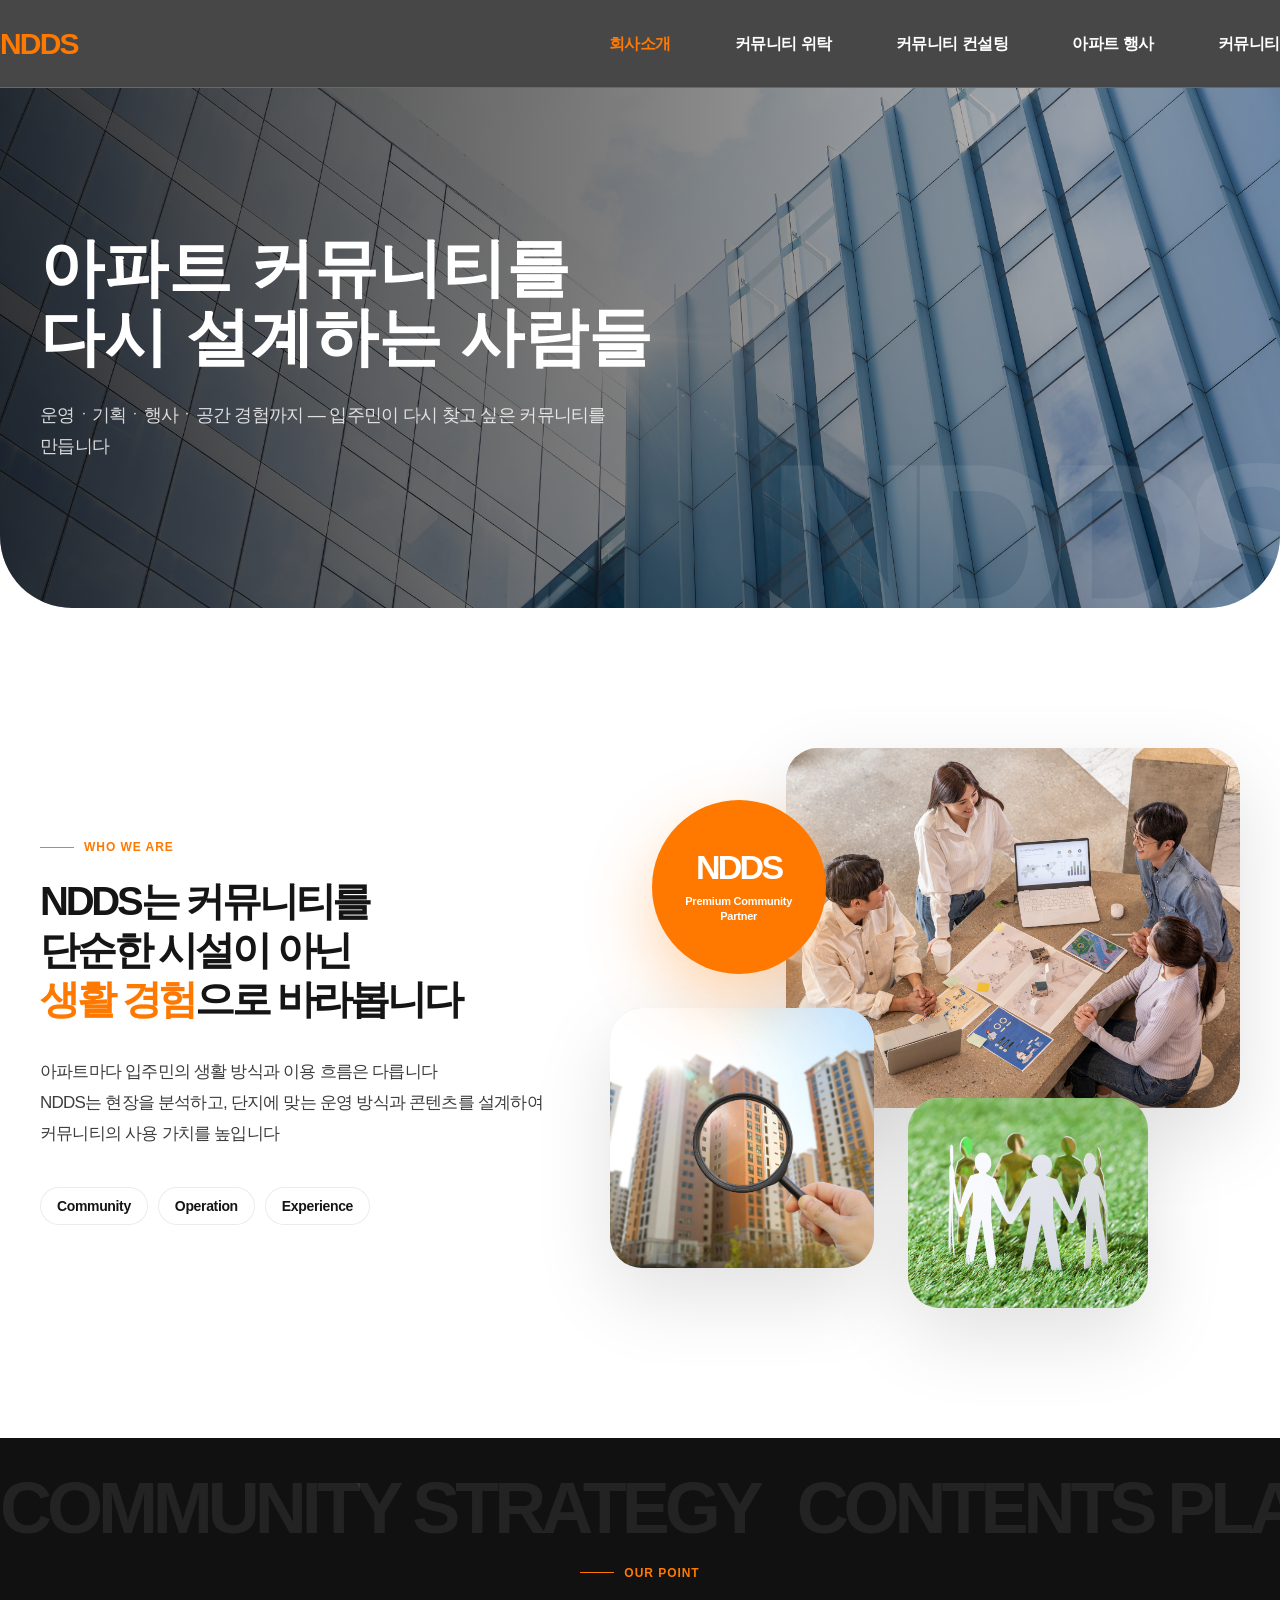
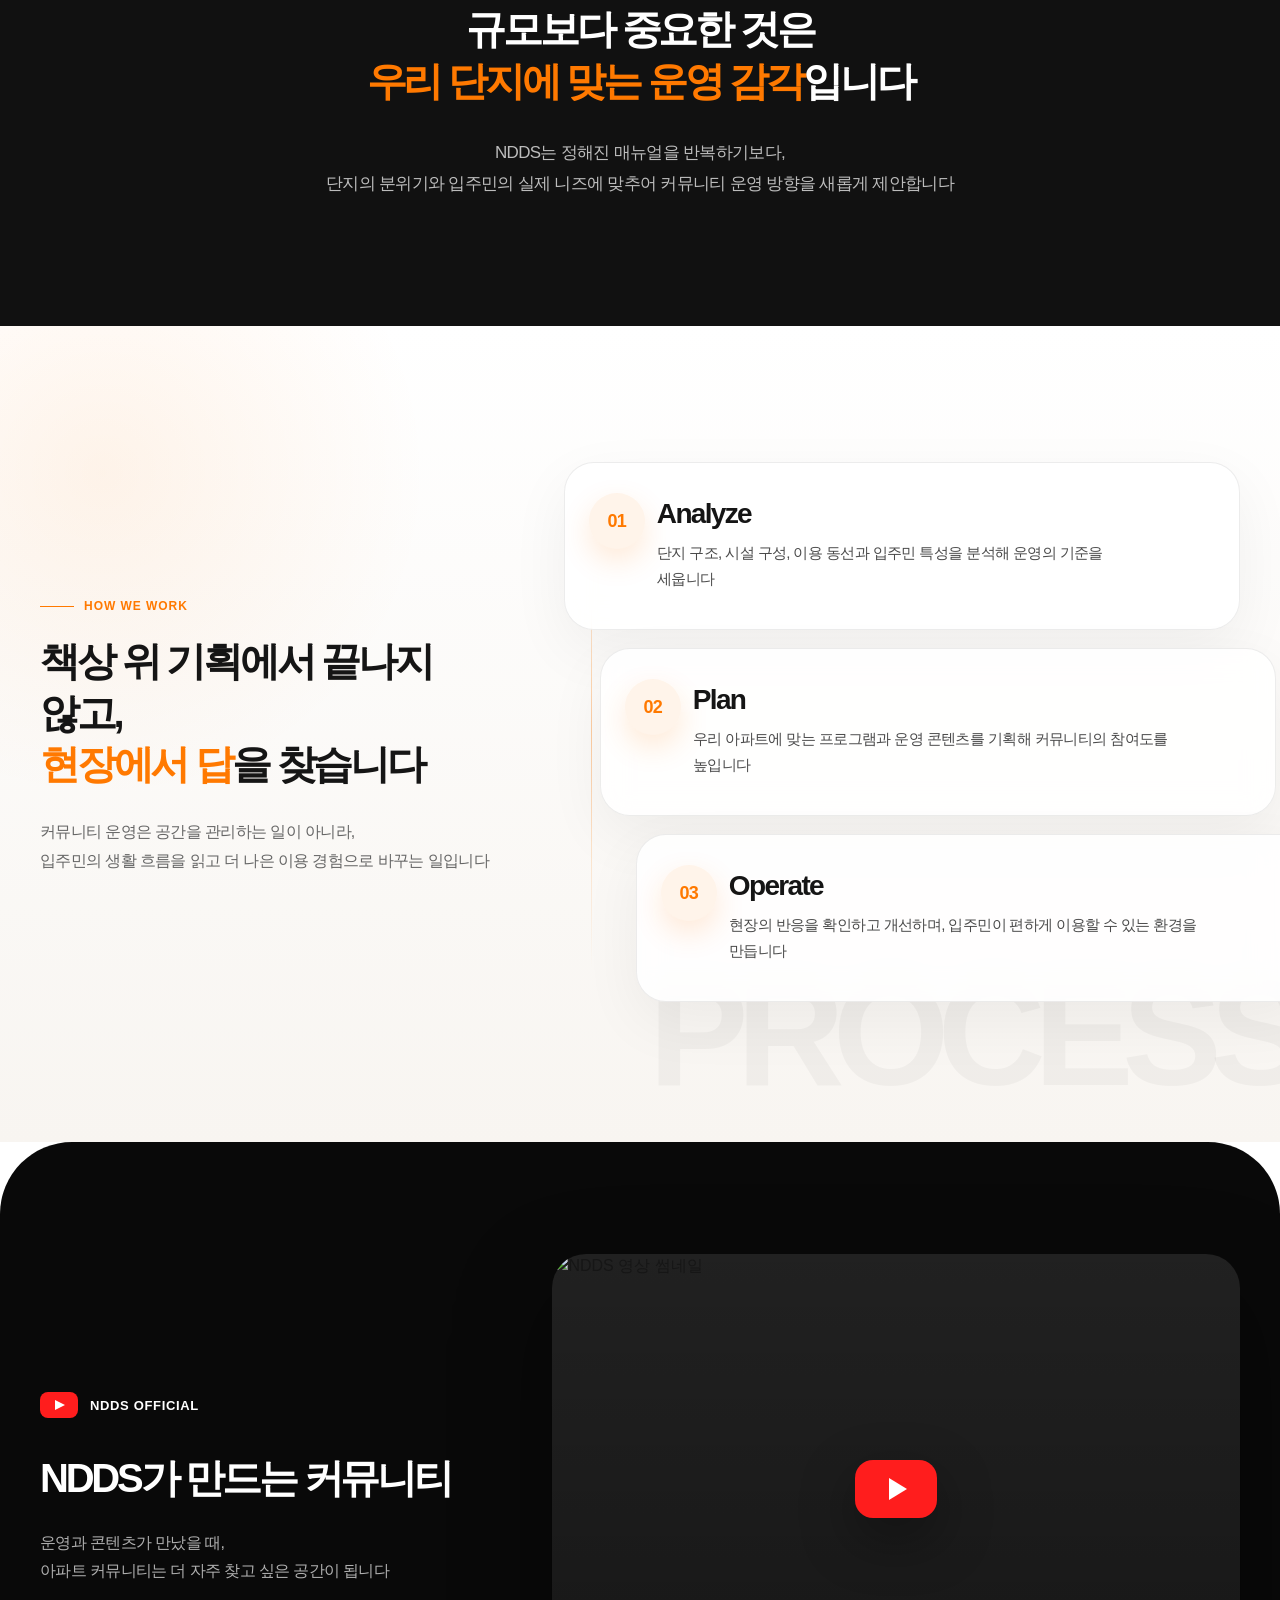
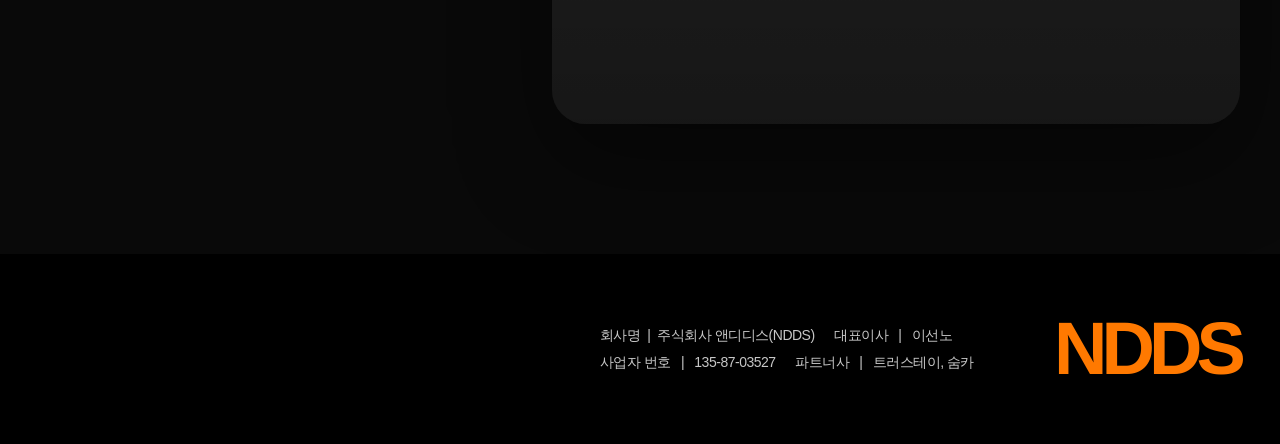
==== commit 7760e336: "2" ====
--- a/about.html
+++ b/about.html
@@ -53,13 +53,13 @@
     <div class="sub-visual__dim"></div>
 
     <div class="sub-visual__inner">
-      <span class="sub-visual__eyebrow">ABOUT NDDS</span>
+<!--       <span class="sub-visual__eyebrow">ABOUT NDDS</span> -->
       <h2 class="sub-visual__title">
         아파트 커뮤니티를<br />
         다시 설계하는 사람들
       </h2>
       <p class="sub-visual__desc">
-        운영, 기획, 행사, 공간 경험까지 — 입주민이 다시 찾고 싶은 커뮤니티를 만듭니다
+        운영ㆍ기획ㆍ행사ㆍ공간 경험까지 — <br class="mo-only" /> 입주민이 다시 찾고 싶은 커뮤니티를 만듭니다
       </p>
     </div>
   </section>
@@ -131,7 +131,7 @@
 
       <p>
         NDDS는 정해진 매뉴얼을 반복하기보다, <br>
-        단지의 분위기와 입주민의 실제 니즈에 맞춰
+        단지의 분위기와 입주민의 실제 니즈에 맞추어 <br class="mo-only" />
         커뮤니티 운영 방향을 새롭게 제안합니다
       </p>
     </div>
@@ -146,7 +146,7 @@
 
         <h3>
           책상 위 기획에서 끝나지 않고,<br />
-          현장에서 답을 찾습니다
+          <strong>현장에서 답</strong>을 찾습니다
         </h3>
 
         <p>
@@ -160,7 +160,7 @@
           <span>01</span>
           <h4>Analyze</h4>
           <p>
-            단지 구조, 시설 구성, 이용 동선과 입주민 특성을 분석해
+            단지 구조, 시설 구성, 이용 동선과 입주민 특성을 분석해<br class="mo-only" />
             운영의 기준을 세웁니다
           </p>
         </article>
@@ -169,7 +169,7 @@
           <span>02</span>
           <h4>Plan</h4>
           <p>
-            우리 아파트에 맞는 프로그램과 운영 콘텐츠를 기획해
+            우리 아파트에 맞는 프로그램과 운영 콘텐츠를 기획해<br class="mo-only" />
             커뮤니티의 참여도를 높입니다
           </p>
         </article>
@@ -178,7 +178,7 @@
           <span>03</span>
           <h4>Operate</h4>
           <p>
-            현장의 반응을 확인하고 개선하며,
+            현장의 반응을 확인하고 개선하며,<br class="mo-only" />
             입주민이 편하게 이용할 수 있는 환경을 만듭니다
           </p>
         </article>
--- a/css/about.css
+++ b/css/about.css
@@ -37,7 +37,7 @@
   gap: 10px;
   margin-bottom: 24px;
   color: var(--about-orange);
-  font-size: 13px;
+  font-size: 12px;
   line-height: 1;
   font-weight: 800;
   letter-spacing: 0.08em;
@@ -150,7 +150,7 @@
   color: rgba(255, 255, 255, 0.82);
   font-size: 18px;
   line-height: 1.72;
-  font-weight: 500;
+  font-weight: 400;
   letter-spacing: -0.04em;
 }
 
@@ -398,7 +398,6 @@
   font-weight: 400;
   letter-spacing: -0.04em;
 }
-
 /* ==============================
    About Field
 ============================== */
@@ -407,11 +406,27 @@
   position: relative;
   padding: 136px 0 140px;
   background:
+    radial-gradient(circle at 8% 18%, rgba(255, 121, 0, 0.08) 0, transparent 24%),
     linear-gradient(180deg, #fff 0%, #f8f5f1 100%);
   overflow: hidden;
 }
 
+.about-field::after {
+  content: "PROCESS";
+  position: absolute;
+  right: -18px;
+  bottom: 34px;
+  color: rgba(0, 0, 0, 0.035);
+  font-size: 150px;
+  line-height: 1;
+  font-weight: 900;
+  letter-spacing: -0.08em;
+  pointer-events: none;
+}
+
 .about-field__inner {
+  position: relative;
+  z-index: 2;
   width: var(--about-inner);
   margin: 0 auto;
 
@@ -431,10 +446,13 @@
   color: var(--about-black);
   font-size: 44px;
   line-height: 1.28;
-  font-weight: 800;
+  font-weight: 700;
   letter-spacing: -0.08em;
 }
-
+.about-field__head h3 strong {
+  color: var(--about-orange);
+  font-weight: 900;
+}
 .about-field__head p {
   max-width: 460px;
   margin: 28px 0 0;
@@ -446,25 +464,41 @@
 }
 
 .about-field__list {
+  position: relative;
   display: grid;
-  gap: 22px;
+  gap: 18px;
+}
+
+.about-field__list::before {
+  content: "";
+  position: absolute;
+  left: 27px;
+  top: 34px;
+  bottom: 34px;
+  width: 1px;
+  background: linear-gradient(
+    180deg,
+    rgba(255, 121, 0, 0),
+    rgba(255, 121, 0, 0.35),
+    rgba(255, 121, 0, 0)
+  );
+  pointer-events: none;
 }
 
 .about-field__card {
   position: relative;
-  min-height: 220px;
-  padding: 38px 42px;
+  min-height: 168px;
+  padding: 30px 36px 30px 92px;
   overflow: hidden;
-  border: 1px solid var(--about-line);
-  border-radius: 34px;
-  background: rgba(255, 255, 255, 0.82);
+  border: 1px solid rgba(0, 0, 0, 0.075);
+  border-radius: 30px;
+  background: rgba(255, 255, 255, 0.86);
   backdrop-filter: blur(14px);
-  box-shadow: 0 22px 70px rgba(0, 0, 0, 0.06);
-
-  display: grid;
-  grid-template-columns: 90px 1fr;
-  column-gap: 26px;
-  align-items: start;
+  box-shadow: 0 20px 60px rgba(0, 0, 0, 0.055);
+
+  display: flex;
+  flex-direction: column;
+  justify-content: center;
 
   transition:
     transform 0.34s ease,
@@ -472,38 +506,72 @@
     border-color 0.34s ease;
 }
 
+.about-field__card:nth-child(2) {
+  transform: translateX(36px);
+}
+
+.about-field__card:nth-child(3) {
+  transform: translateX(72px);
+}
+
 .about-field__card:hover {
-  transform: translateY(-8px);
   border-color: rgba(255, 121, 0, 0.32);
-  box-shadow: 0 34px 90px rgba(0, 0, 0, 0.1);
+  box-shadow: 0 30px 86px rgba(0, 0, 0, 0.095);
+}
+
+.about-field__card:nth-child(1):hover {
+  transform: translateY(-6px);
+}
+
+.about-field__card:nth-child(2):hover {
+  transform: translateX(36px) translateY(-6px);
+}
+
+.about-field__card:nth-child(3):hover {
+  transform: translateX(72px) translateY(-6px);
 }
 
 .about-field__card span {
-  grid-row: 1 / 3;
-  color: rgba(255, 121, 0, 0.18);
-  font-size: 70px;
-  line-height: 0.9;
+  position: absolute;
+  left: 24px;
+  top: 30px;
+
+  width: 56px;
+  height: 56px;
+  border-radius: 50%;
+  background: #fff4ea;
+  color: var(--about-orange);
+
+  display: flex;
+  align-items: center;
+  justify-content: center;
+
+  font-size: 18px;
+  line-height: 1;
   font-weight: 800;
-  letter-spacing: -0.08em;
+  letter-spacing: -0.04em;
+  box-shadow: 0 12px 30px rgba(255, 121, 0, 0.16);
 }
 
 .about-field__card h4 {
-  margin: 0 0 14px;
+  margin: 0 0 12px;
   color: var(--about-black);
-  font-size: 30px;
+  font-size: 28px;
   line-height: 1;
   font-weight: 800;
   letter-spacing: -0.06em;
 }
 
 .about-field__card p {
+  max-width: 500px;
   margin: 0;
   color: #4a4a4a;
-  font-size: 16px;
-  line-height: 1.76;
+  font-size: 15px;
+  line-height: 1.72;
   font-weight: 400;
   letter-spacing: -0.04em;
 }
+
 
 /* ==============================
    About Video
@@ -851,25 +919,89 @@
   .about-slogan__track span {
     font-size: 48px;
   }
-
-  .about-field__card {
-    min-height: auto;
-    padding: 30px 24px;
-    border-radius: 26px;
+   .about-field {
+    padding: 82px 0;
+  }
+
+  .about-field::after {
+    right: -10px;
+    bottom: 24px;
+    font-size: 76px;
+  }
+
+  .about-field__inner {
     grid-template-columns: 1fr;
+    gap: 42px;
+  }
+
+  .about-field__head {
+    position: relative;
+    top: auto;
     text-align: center;
   }
 
+  .about-field__head h3 {
+    font-size: 29px;
+    line-height: 1.36;
+  }
+
+  .about-field__head p {
+    max-width: 330px;
+    margin: 22px auto 0;
+    font-size: 14.5px;
+    line-height: 1.72;
+  }
+
+  .about-field__list {
+    gap: 16px;
+  }
+
+  .about-field__list::before {
+    display: none;
+  }
+
+  .about-field__card,
+  .about-field__card:nth-child(2),
+  .about-field__card:nth-child(3) {
+    min-height: 156px;
+    padding: 30px 24px 28px;
+    border-radius: 24px;
+    transform: none;
+
+    align-items: center;
+    text-align: center;
+  }
+
+  .about-field__card:hover,
+  .about-field__card:nth-child(1):hover,
+  .about-field__card:nth-child(2):hover,
+  .about-field__card:nth-child(3):hover {
+    transform: none;
+  }
+
   .about-field__card span {
-    grid-row: auto;
+    position: static;
+    width: auto;
+    height: auto;
     margin-bottom: 14px;
-    font-size: 54px;
+    padding: 7px 12px;
+    border-radius: 999px;
+
+    font-size: 13px;
+    box-shadow: none;
   }
 
   .about-field__card h4 {
-    font-size: 25px;
-  }
-
+    margin-bottom: 10px;
+    font-size: 24px;
+  }
+
+  .about-field__card p {
+    max-width: 290px;
+    font-size: 13.5px;
+    line-height: 1.65;
+  }
+  
   .about-video__inner {
     gap: 38px;
   }
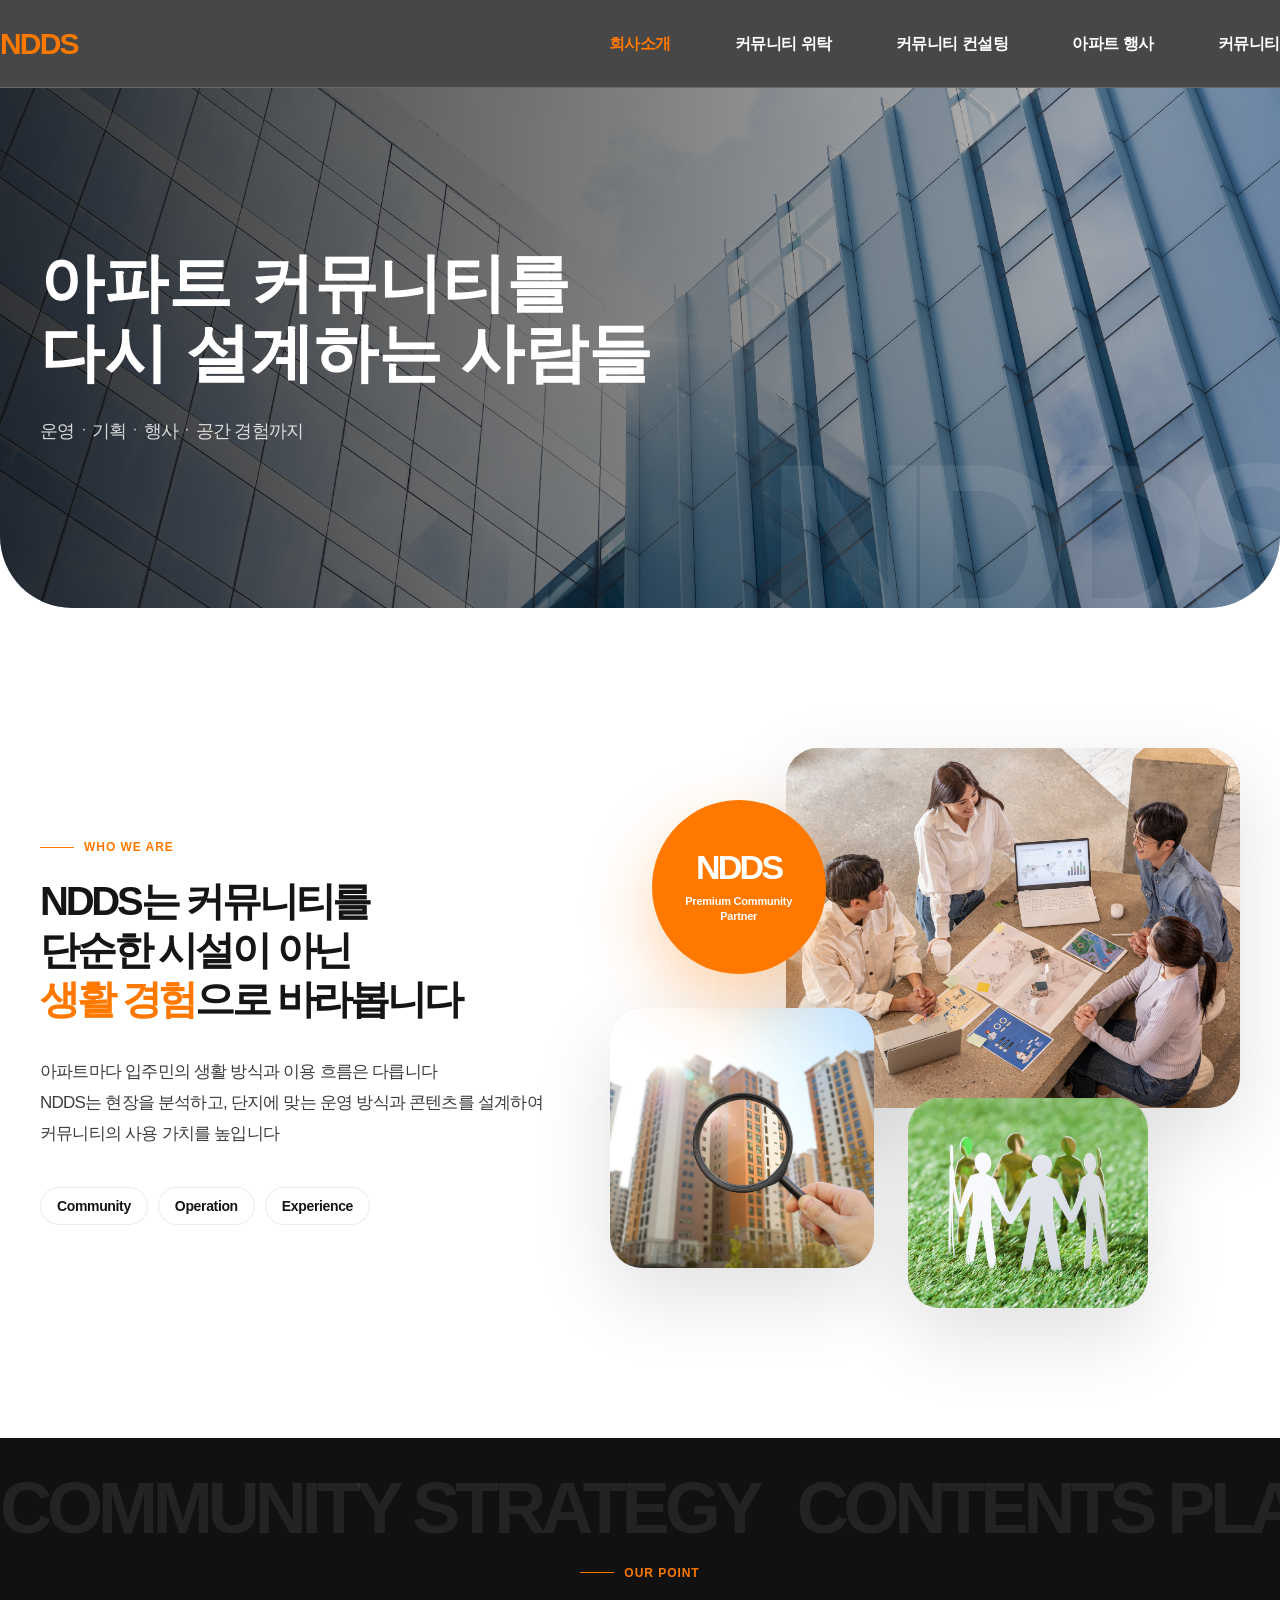
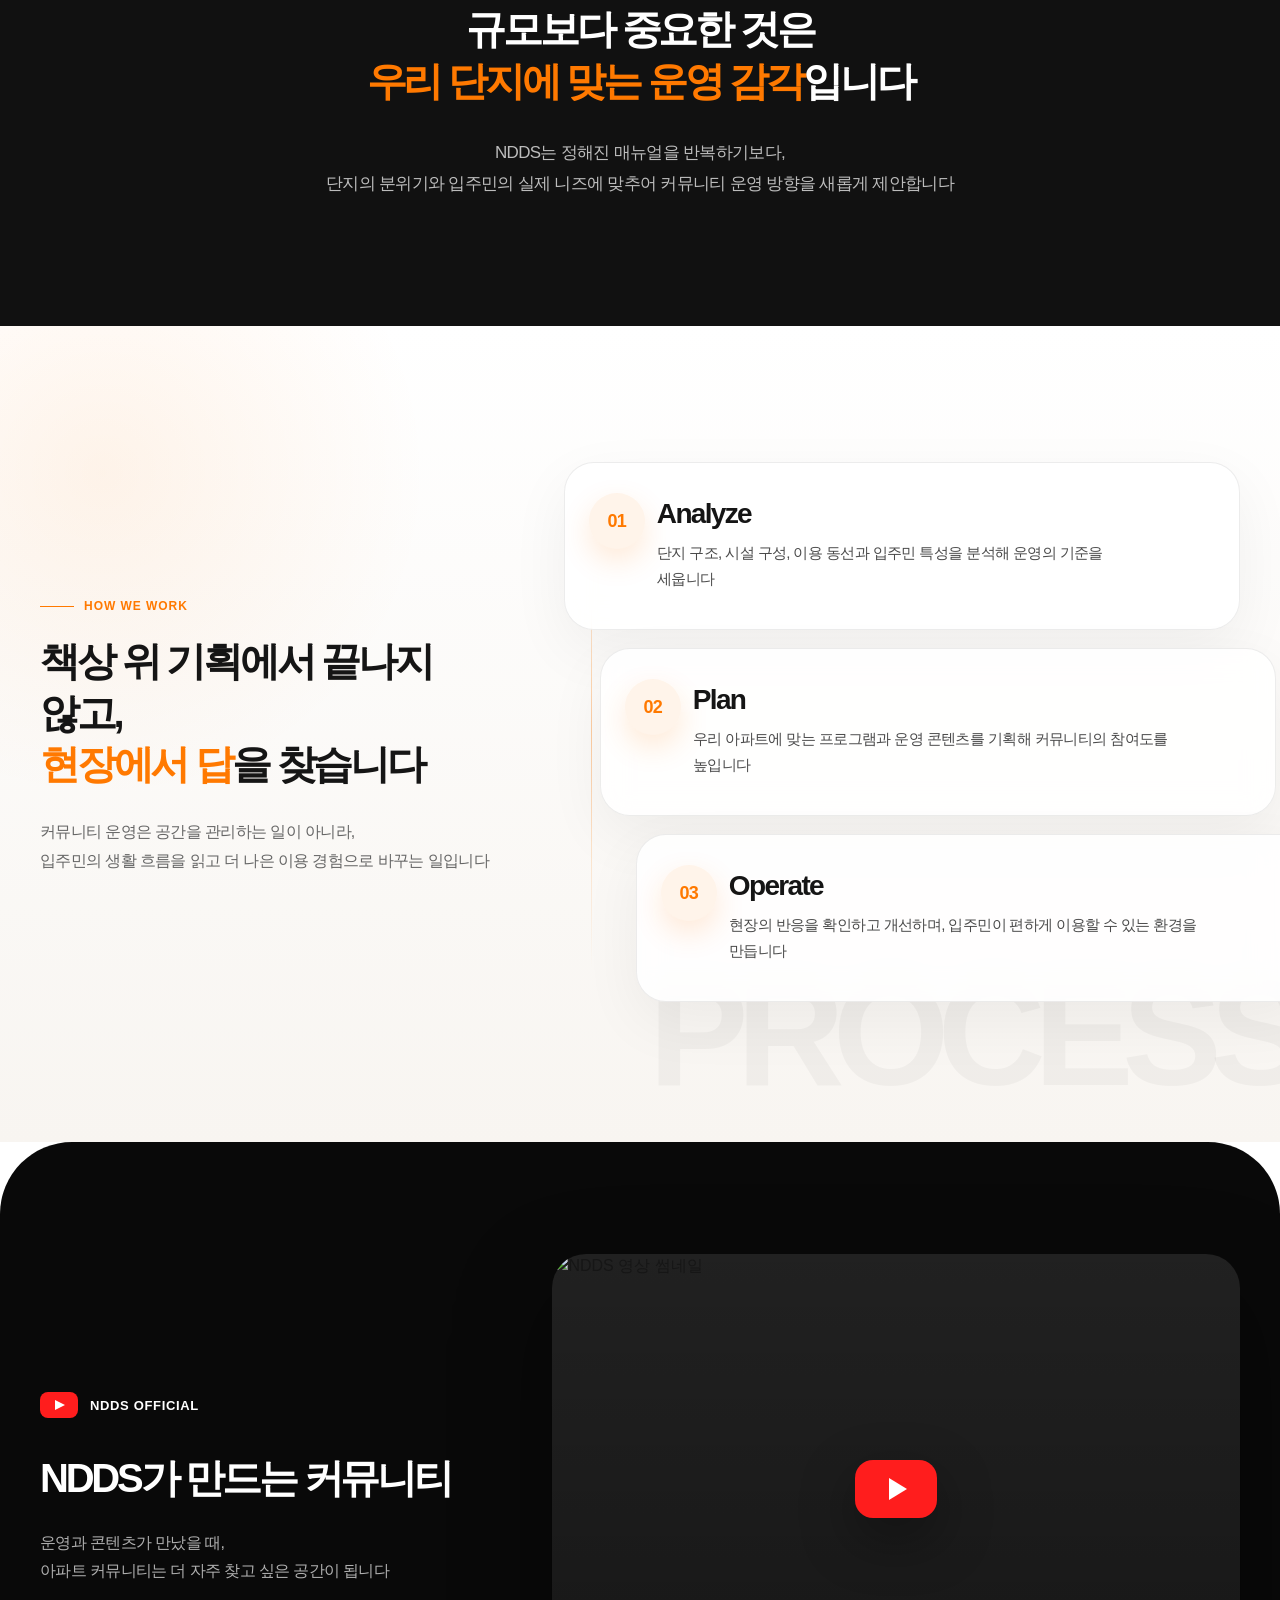
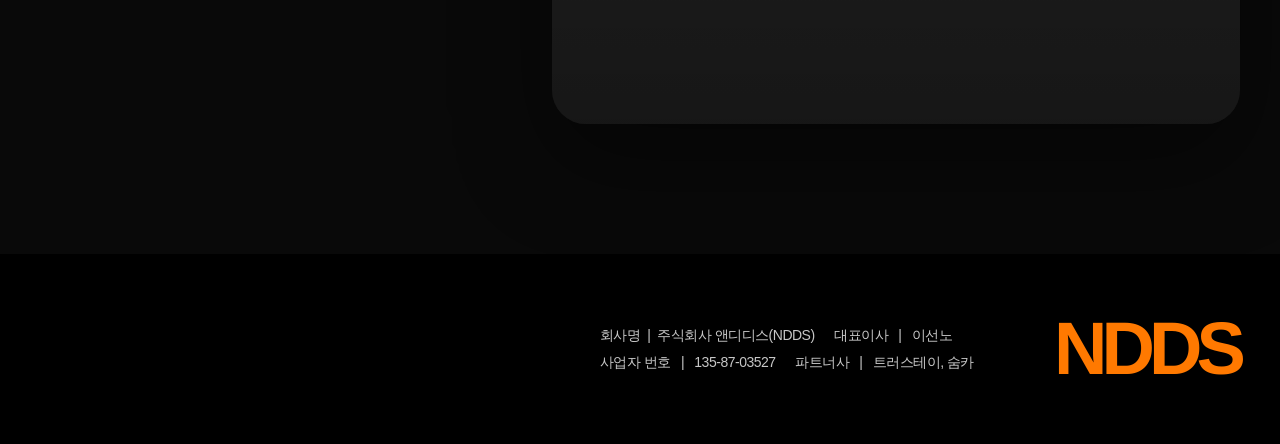
==== commit fbb0c3af: "4" ====
--- a/about.html
+++ b/about.html
@@ -59,7 +59,7 @@
         다시 설계하는 사람들
       </h2>
       <p class="sub-visual__desc">
-        운영ㆍ기획ㆍ행사ㆍ공간 경험까지 — <br class="mo-only" /> 입주민이 다시 찾고 싶은 커뮤니티를 만듭니다
+        운영ㆍ기획ㆍ행사ㆍ공간 경험까지 
       </p>
     </div>
   </section>
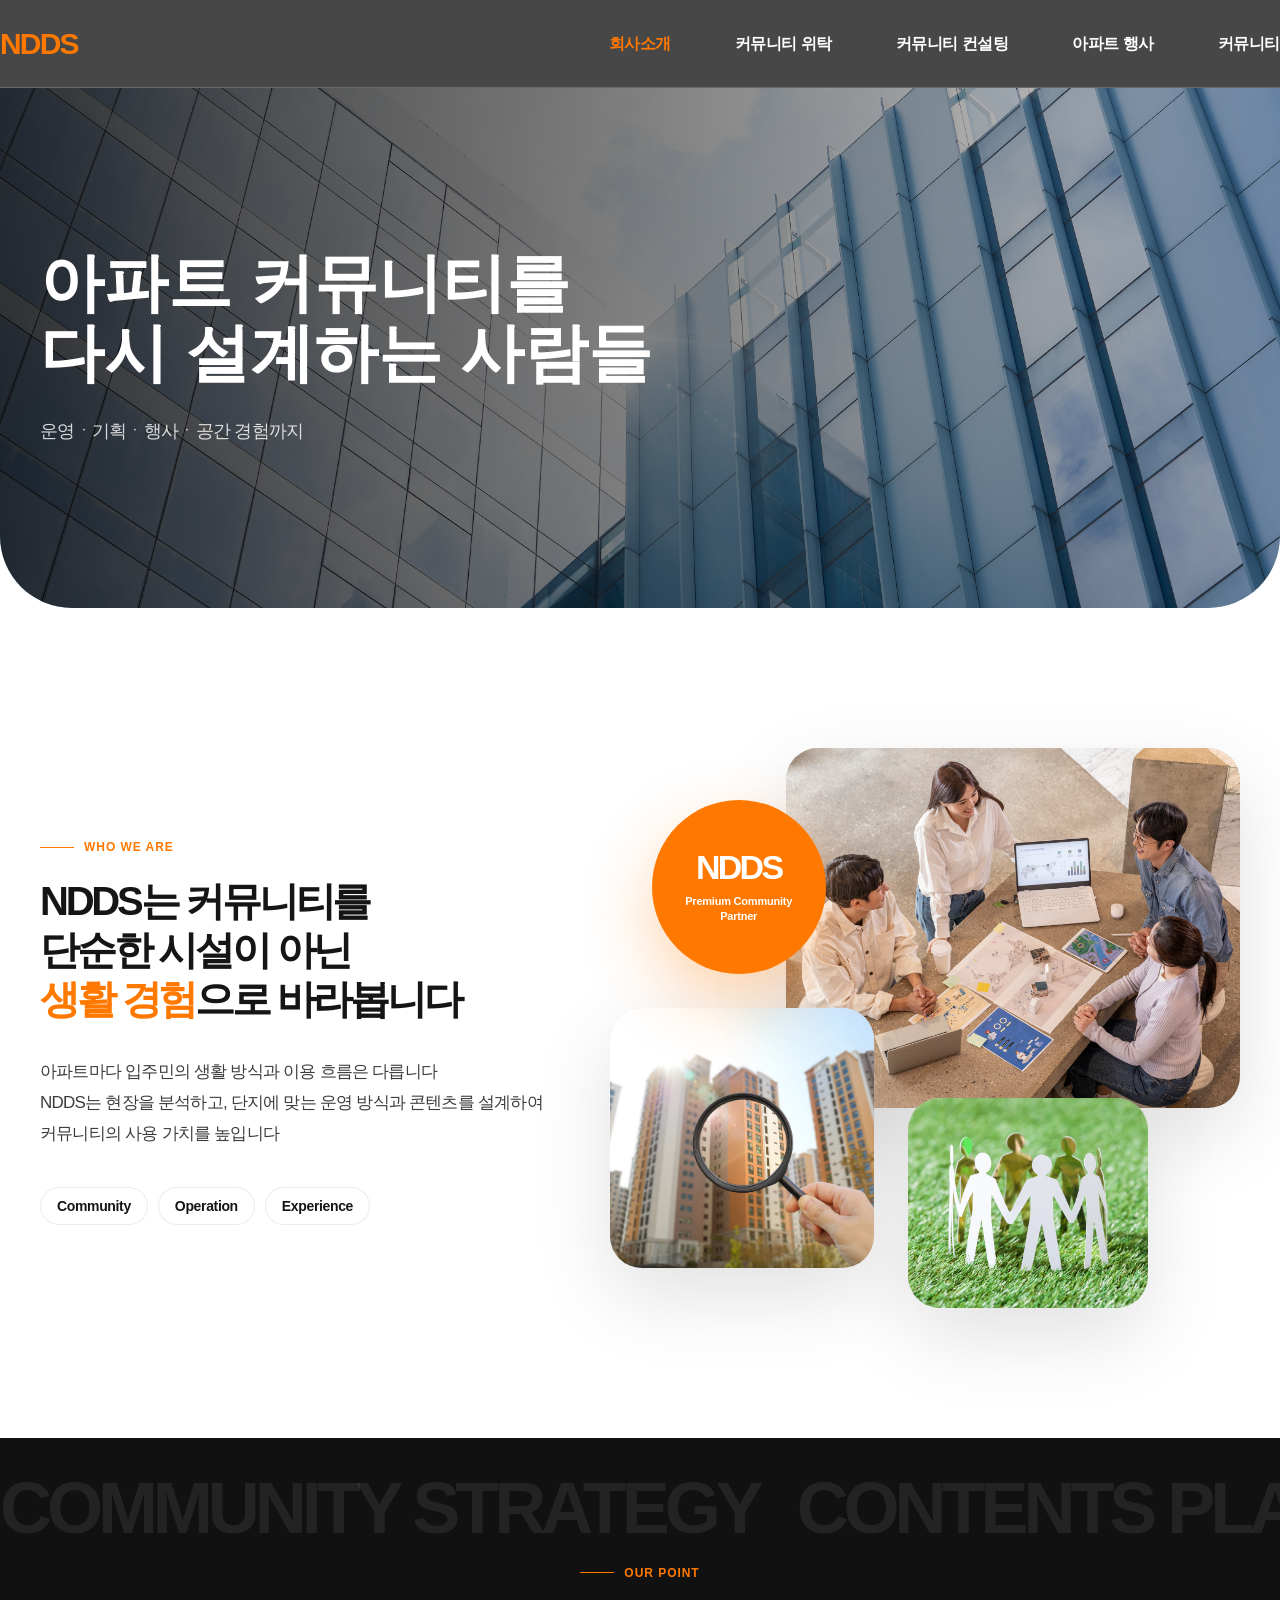
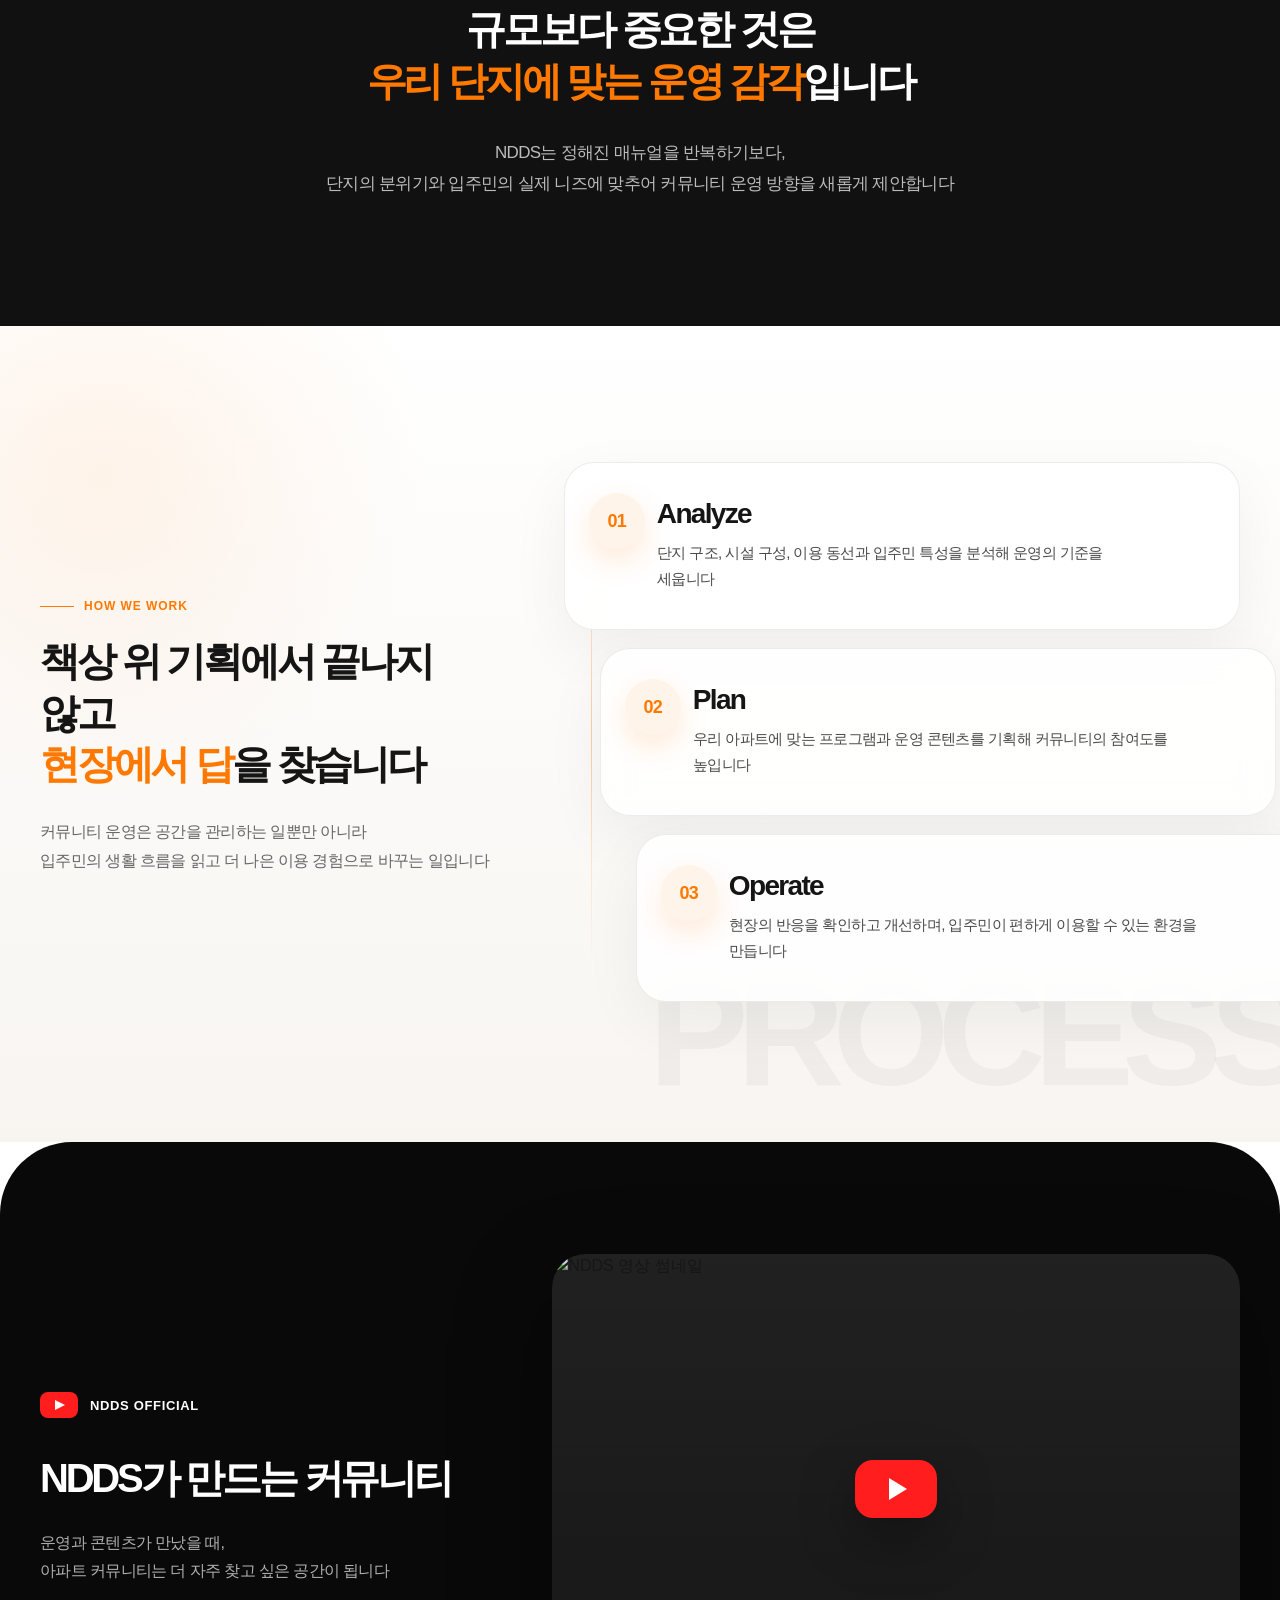
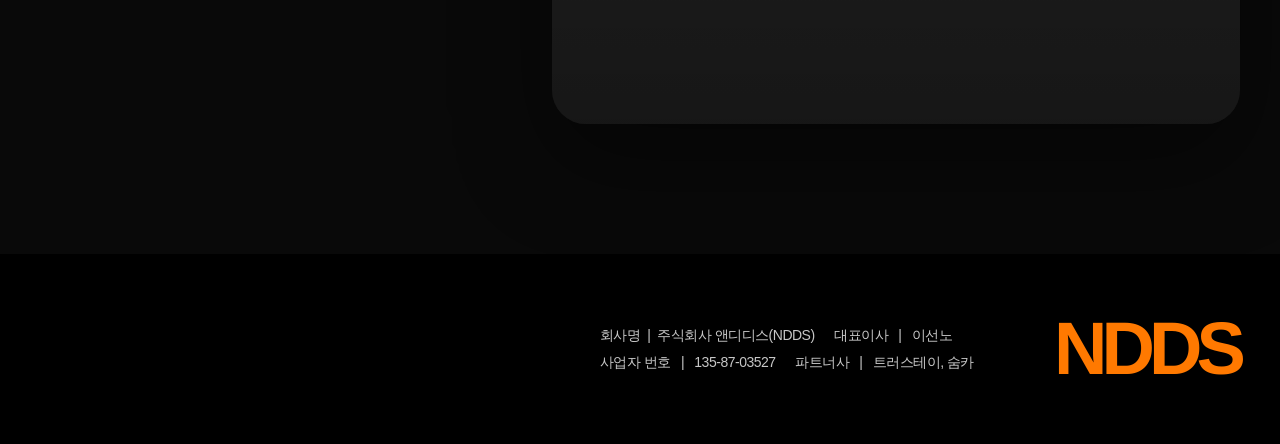
==== commit 7575d69b: "1" ====
--- a/about.html
+++ b/about.html
@@ -145,12 +145,12 @@
         <span class="section-label">HOW WE WORK</span>
 
         <h3>
-          책상 위 기획에서 끝나지 않고,<br />
+          책상 위 기획에서 끝나지 않고<br />
           <strong>현장에서 답</strong>을 찾습니다
         </h3>
 
         <p>
-          커뮤니티 운영은 공간을 관리하는 일이 아니라, <br>
+          커뮤니티 운영은 공간을 관리하는 일뿐만 아니라 <br>
           입주민의 생활 흐름을 읽고 더 나은 이용 경험으로 바꾸는 일입니다
         </p>
       </div>
--- a/css/about.css
+++ b/css/about.css
@@ -86,7 +86,7 @@
 }
 
 .sub-visual::after {
-  content: "NDDS";
+  content: "";
   position: absolute;
   right: -28px;
   bottom: -28px;
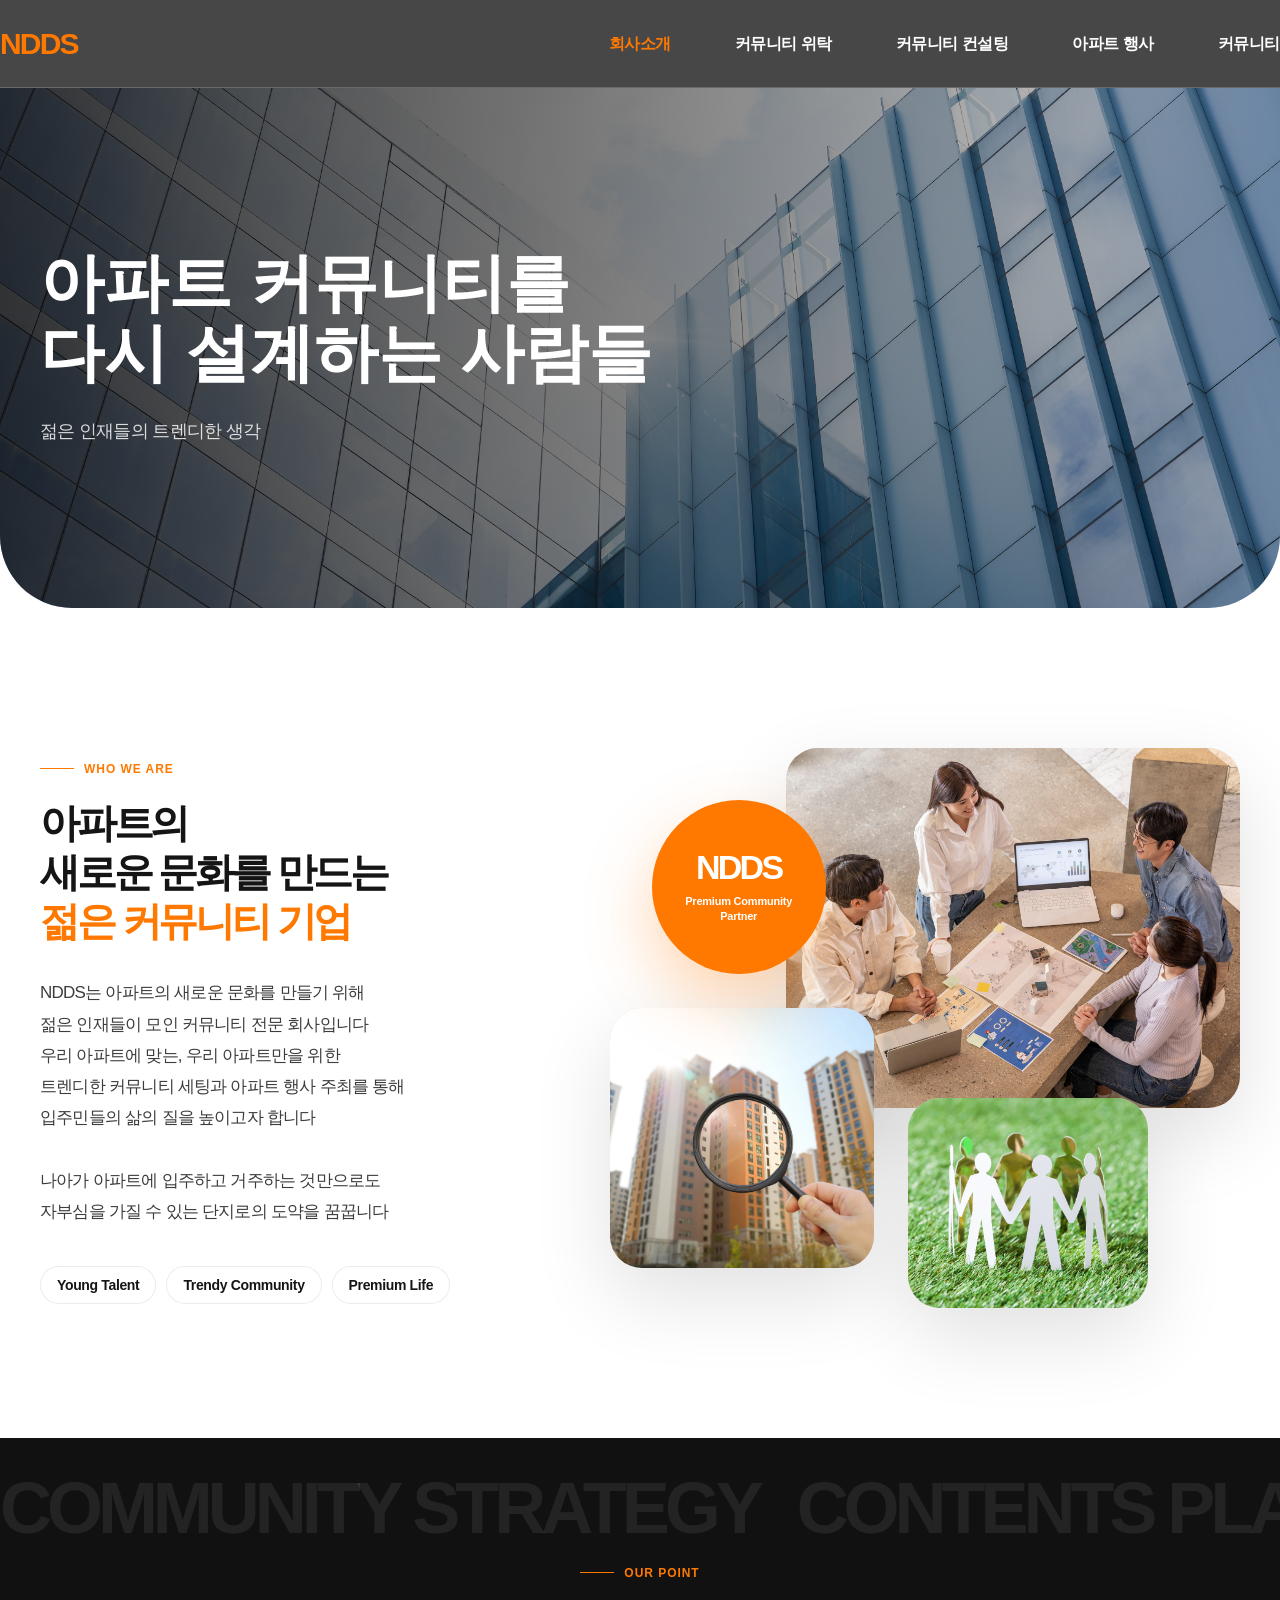
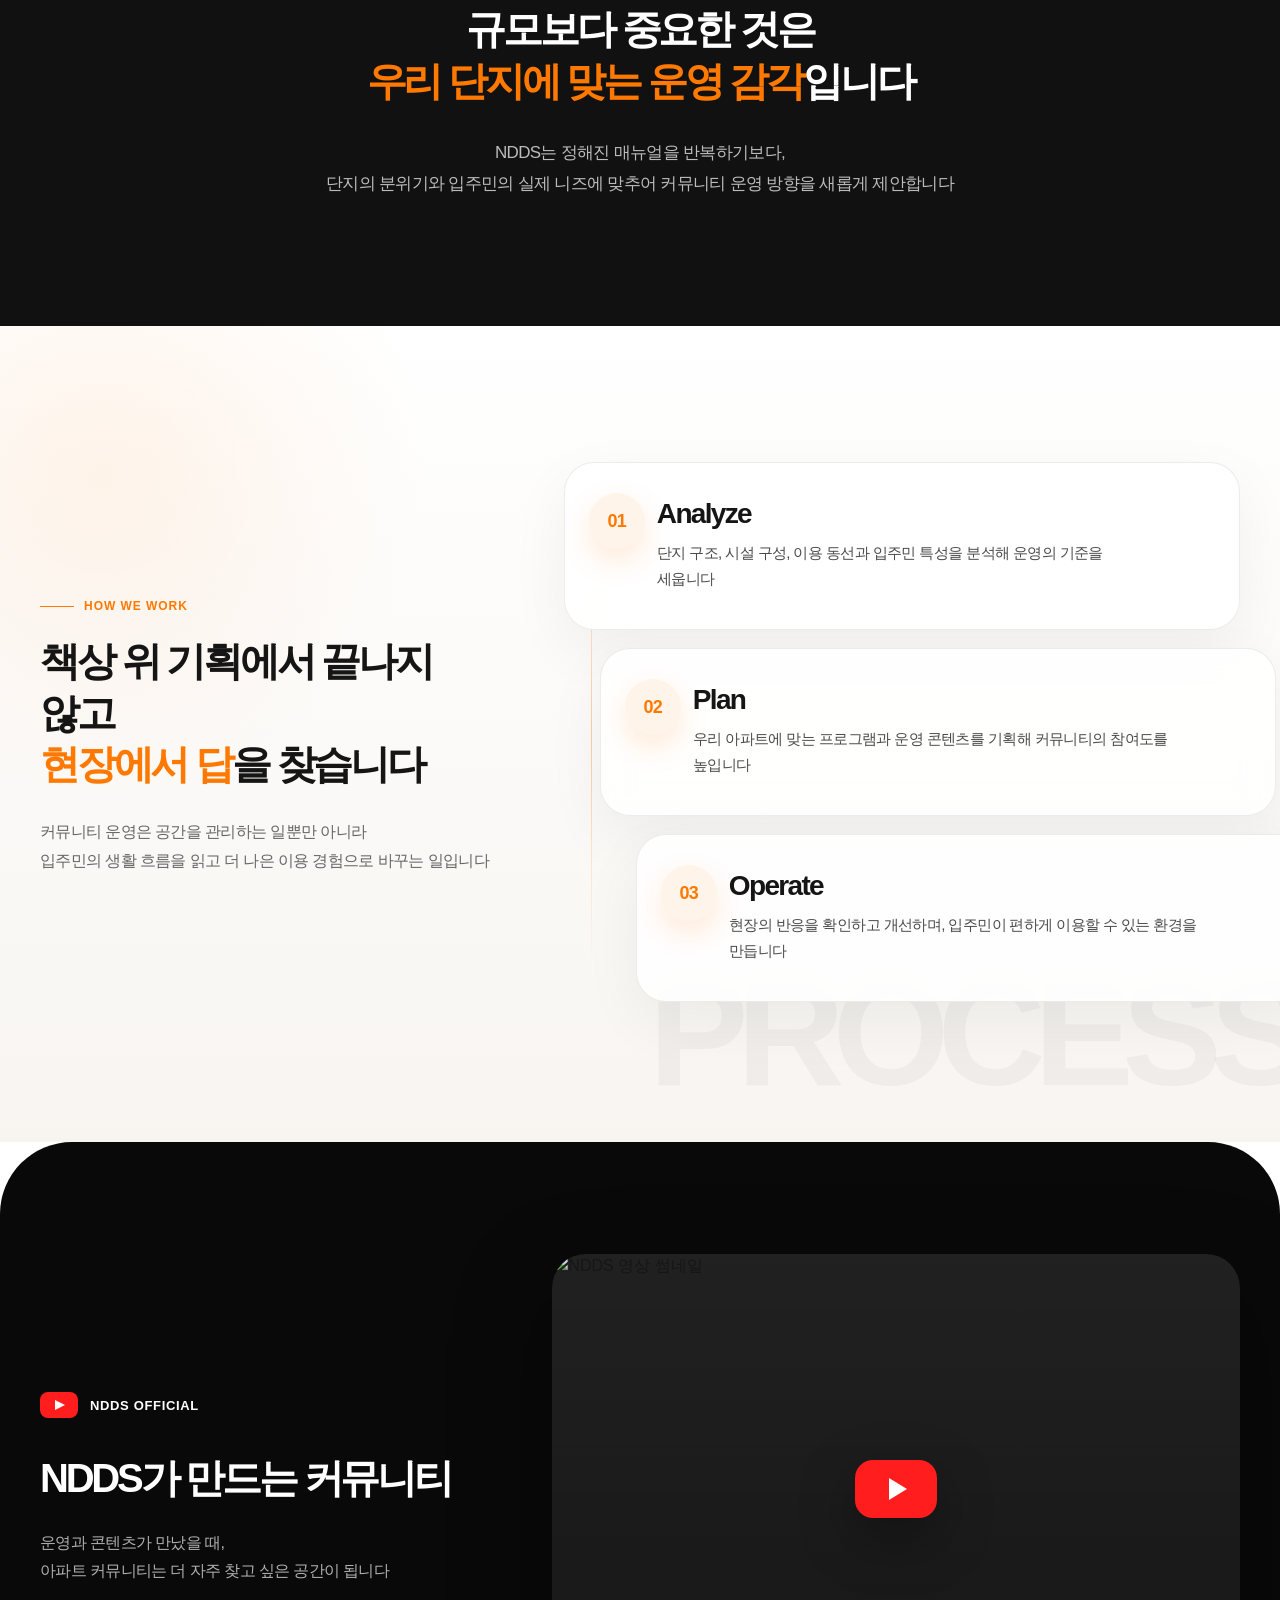
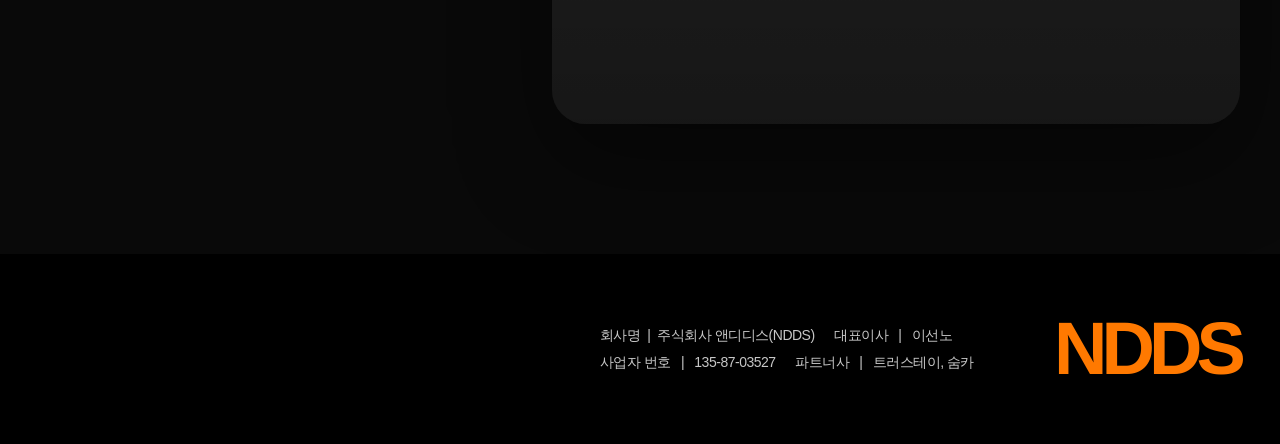
==== commit e9a41edc: "11" ====
--- a/about.html
+++ b/about.html
@@ -59,7 +59,7 @@
         다시 설계하는 사람들
       </h2>
       <p class="sub-visual__desc">
-        운영ㆍ기획ㆍ행사ㆍ공간 경험까지 
+        젊은 인재들의 트렌디한 생각
       </p>
     </div>
   </section>
@@ -68,28 +68,31 @@
   <section class="about-intro">
     <div class="about-intro__inner">
 
-      <div class="about-intro__text">
-        <span class="section-label">WHO WE ARE</span>
-
-        <h3>
-          NDDS는 커뮤니티를<br />
-          단순한 시설이 아닌<br />
-          <strong>생활 경험</strong>으로 바라봅니다
-        </h3>
-
-        <p>
-          아파트마다 입주민의 생활 방식과 이용 흐름은 다릅니다<br>
-          NDDS는 현장을 분석하고, 단지에 맞는 운영 방식과 콘텐츠를 설계하여<br>
-          커뮤니티의 사용 가치를 높입니다
-        </p>
-
-        <div class="about-intro__keyword">
-          <span>Community</span>
-          <span>Operation</span>
-          <span>Experience</span>
-        </div>
-      </div>
-
+     <div class="about-intro__text">
+  <span class="section-label">WHO WE ARE</span>
+
+  <h3>
+    아파트의<br />
+    새로운 문화를 만드는<br />
+    <strong>젊은 커뮤니티 기업</strong>
+  </h3>
+
+  <p>
+    NDDS는 아파트의 새로운 문화를 만들기 위해<br />
+    젊은 인재들이 모인 커뮤니티 전문 회사입니다<br />
+    우리 아파트에 맞는, 우리 아파트만을 위한<br />
+    트렌디한 커뮤니티 세팅과 아파트 행사 주최를 통해<br />
+    입주민들의 삶의 질을 높이고자 합니다<br /><br />
+    나아가 아파트에 입주하고 거주하는 것만으로도<br />
+    자부심을 가질 수 있는 단지로의 도약을 꿈꿉니다
+  </p>
+
+  <div class="about-intro__keyword">
+    <span>Young Talent</span>
+    <span>Trendy Community</span>
+    <span>Premium Life</span>
+  </div>
+</div>
       <div class="about-intro__media">
         <figure class="about-intro__img about-intro__img--main">
           <img src="./img/about_company_01.jpg" alt="NDDS 회의 이미지" />
